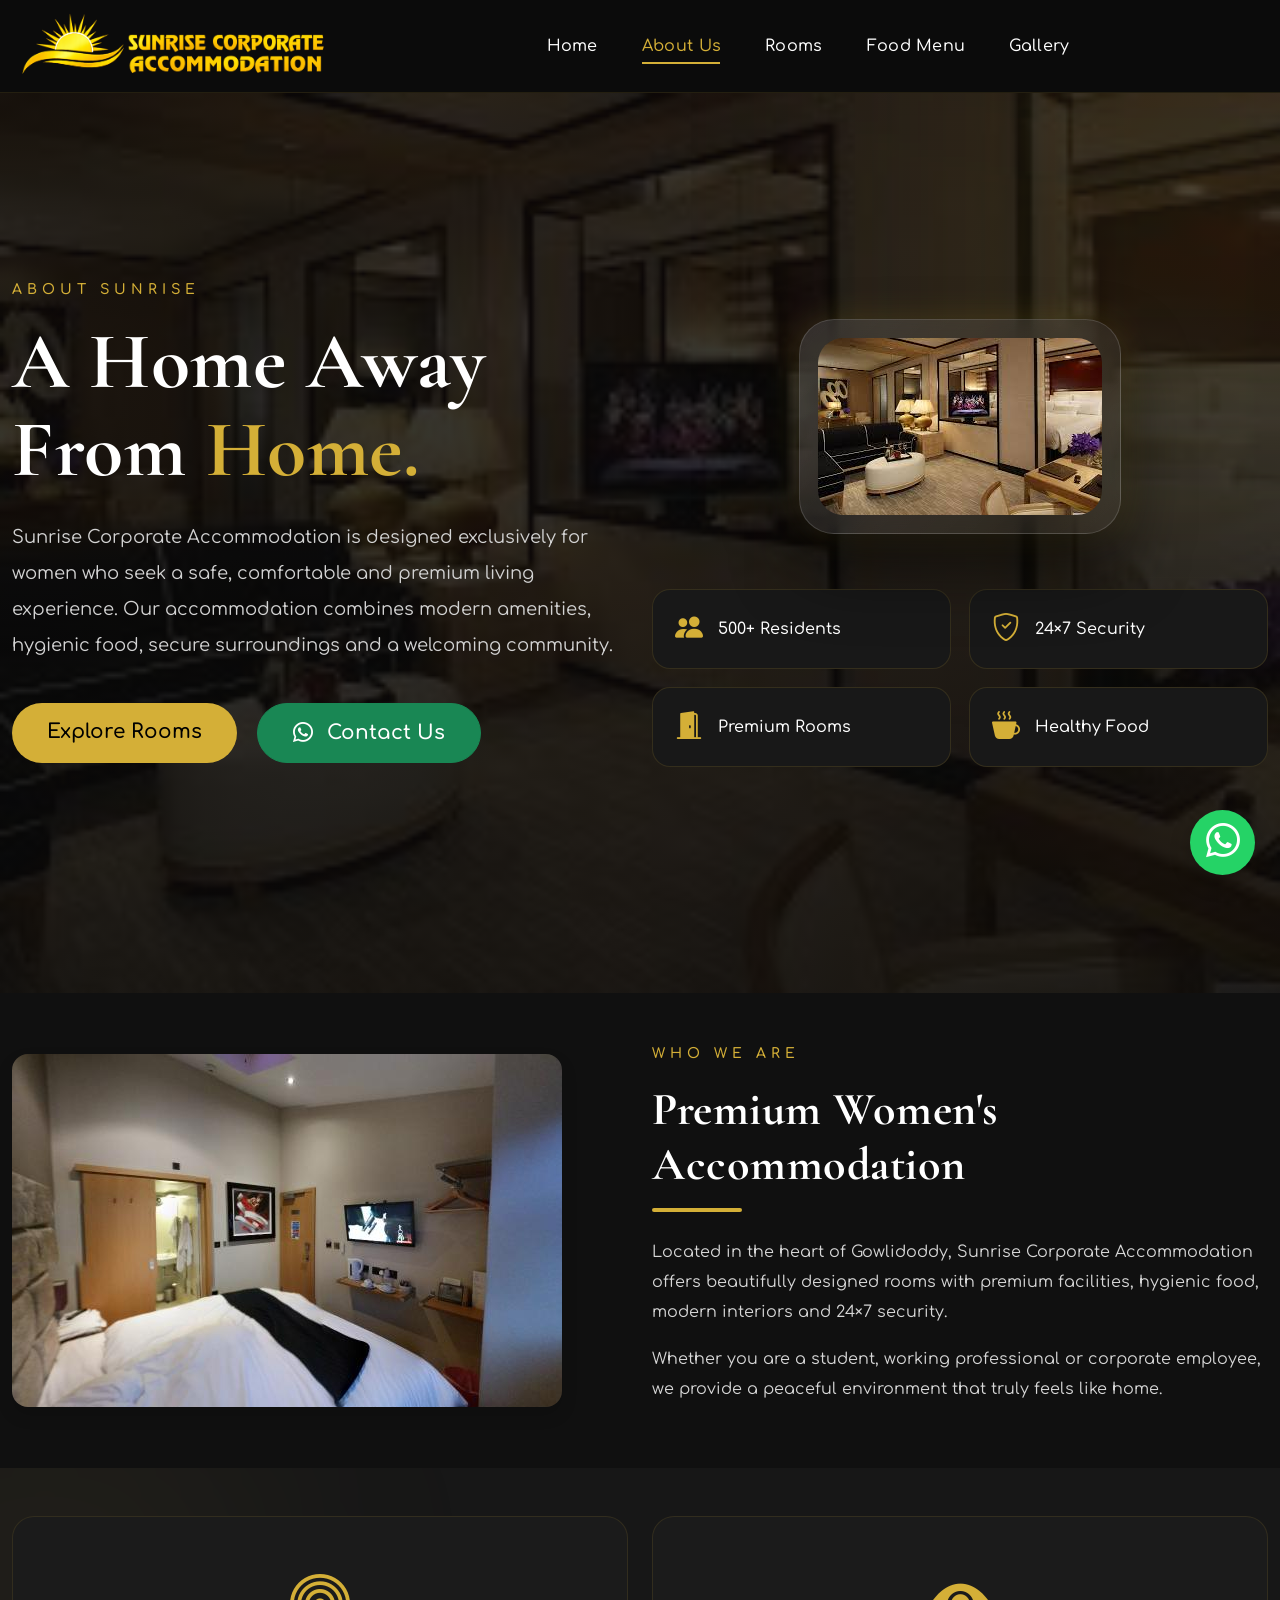
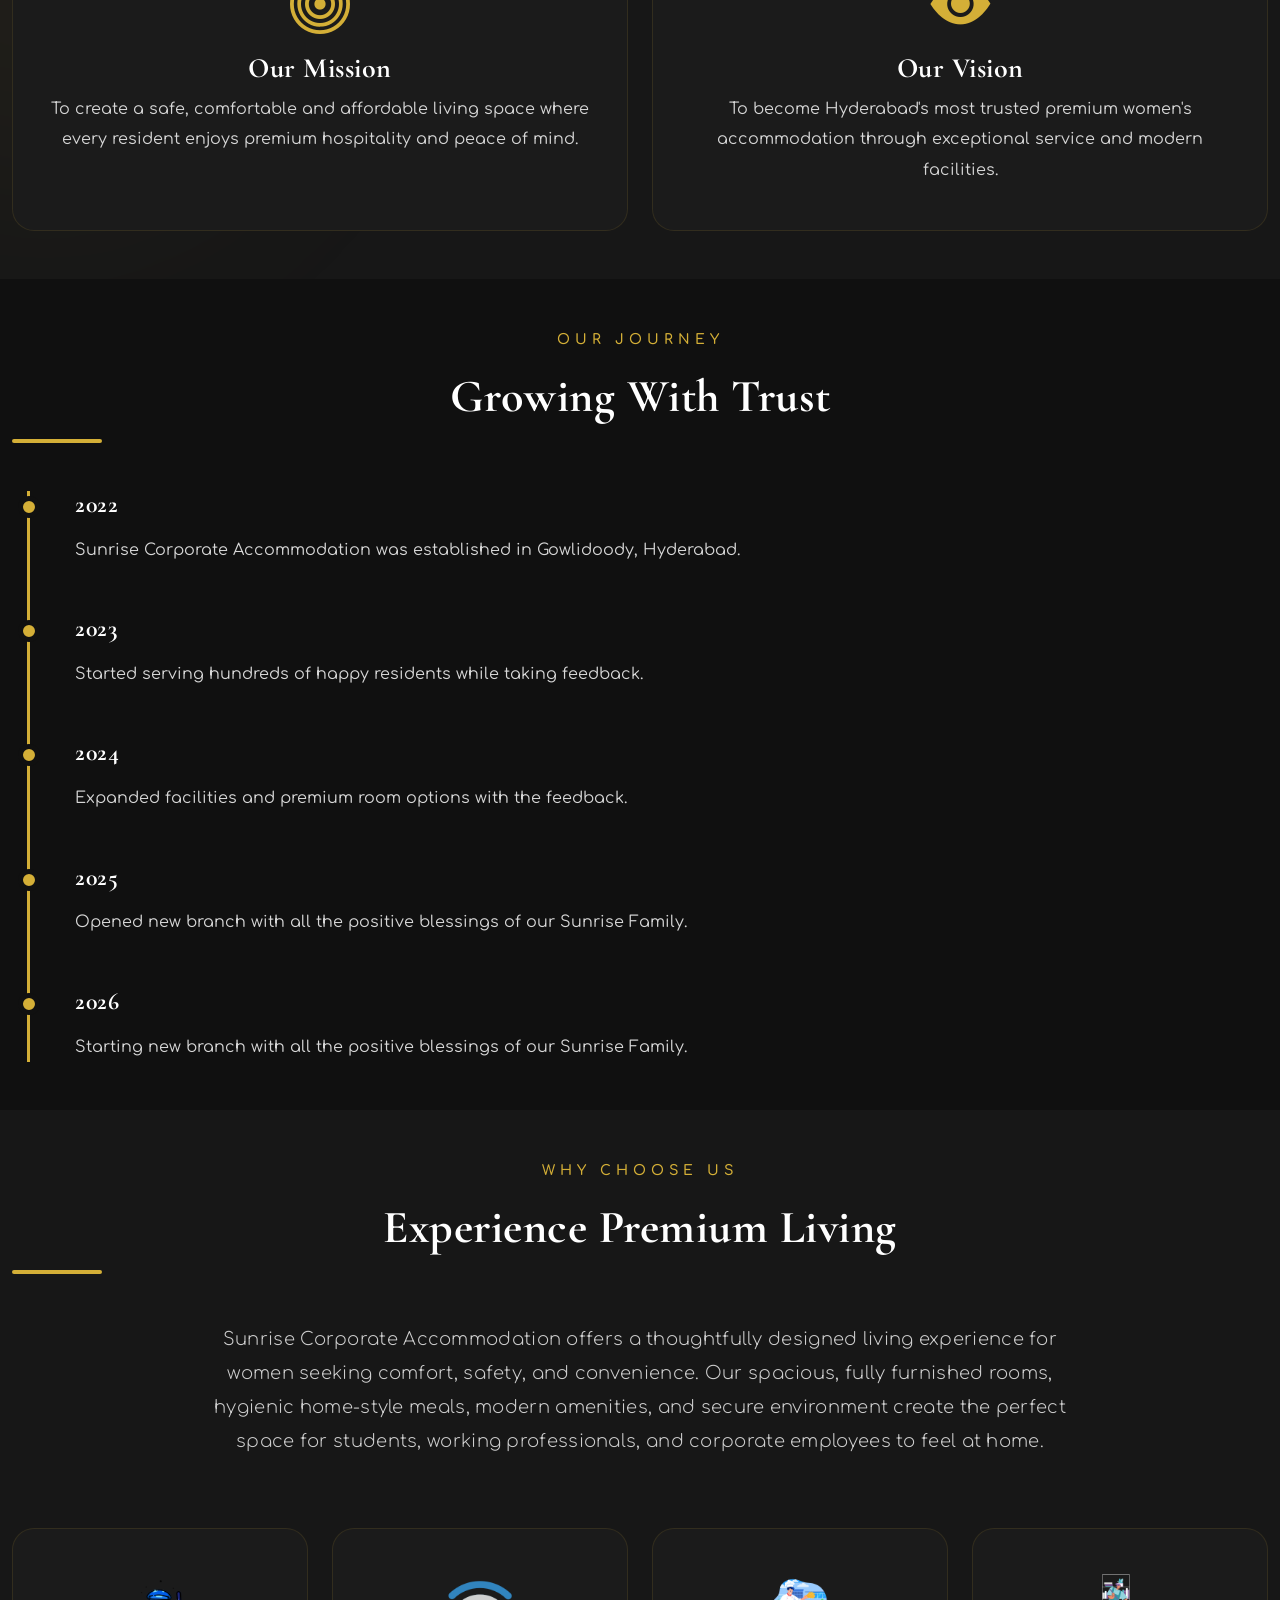
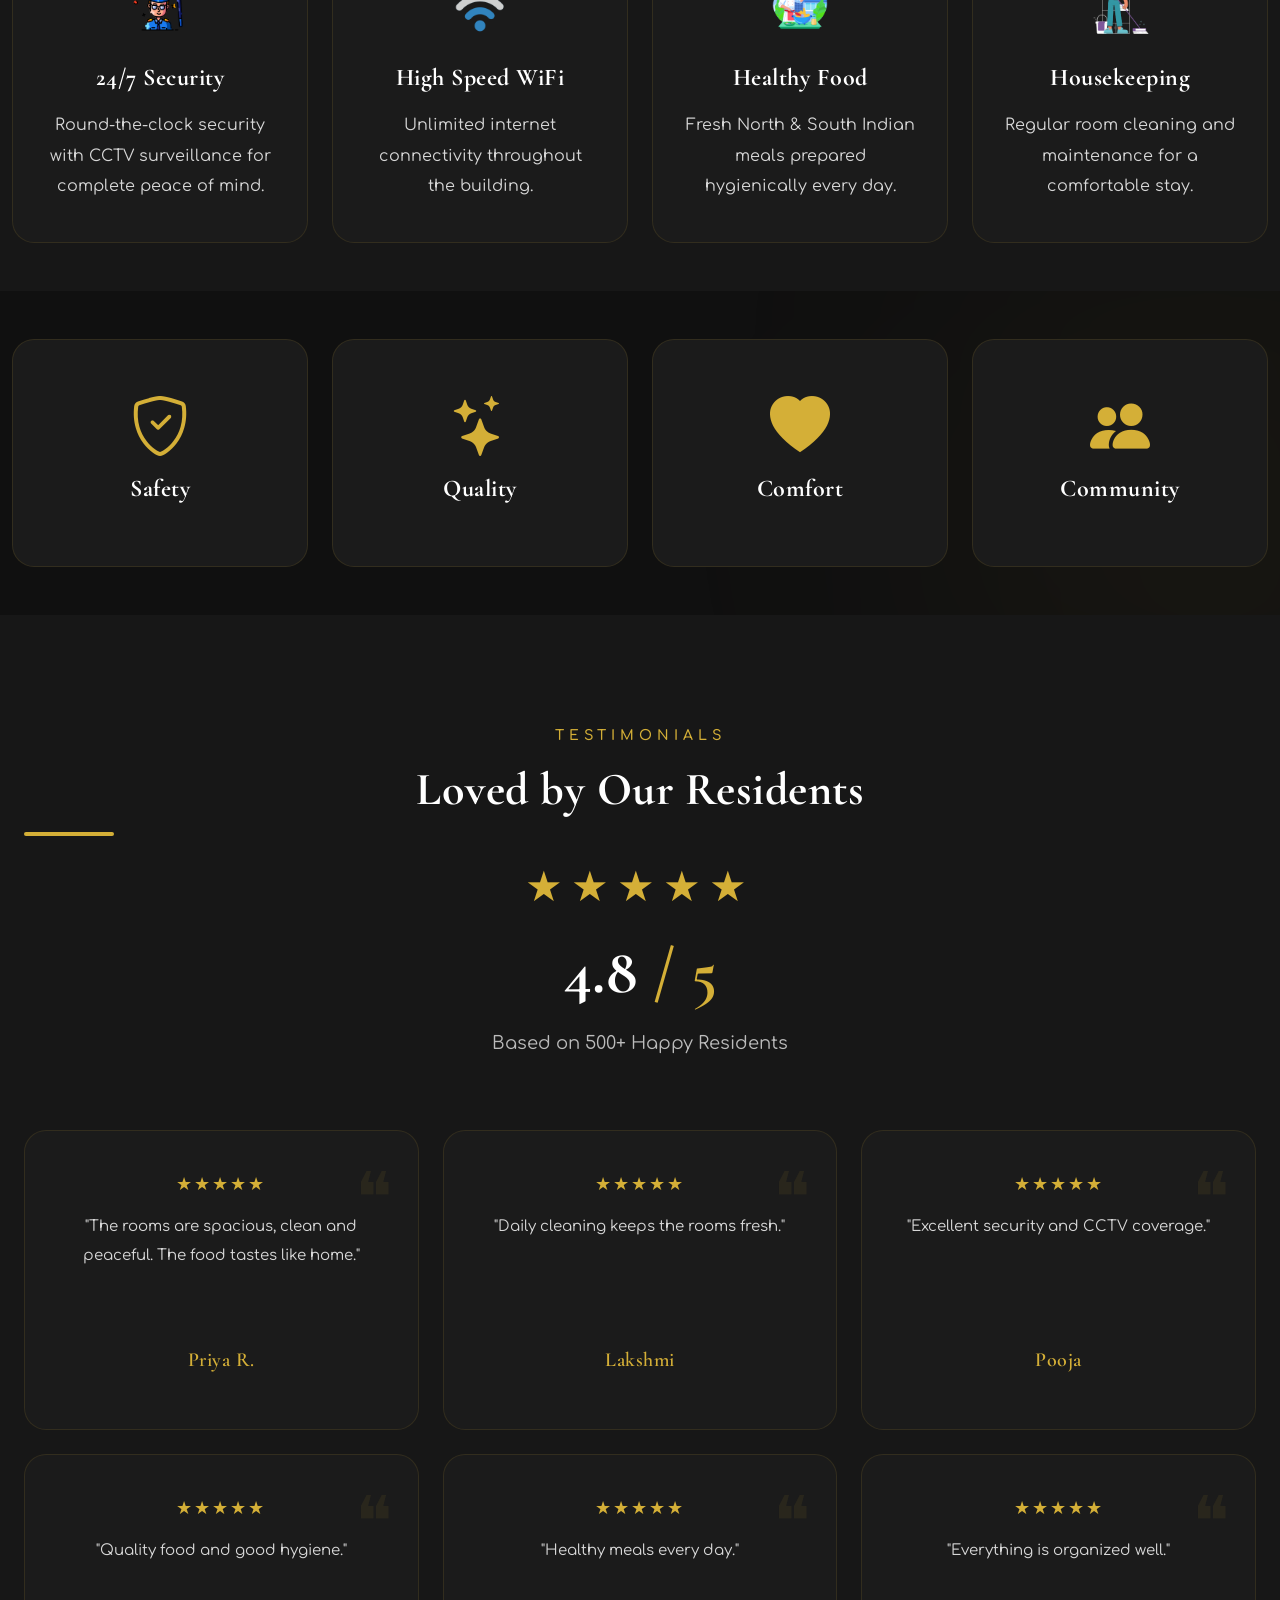
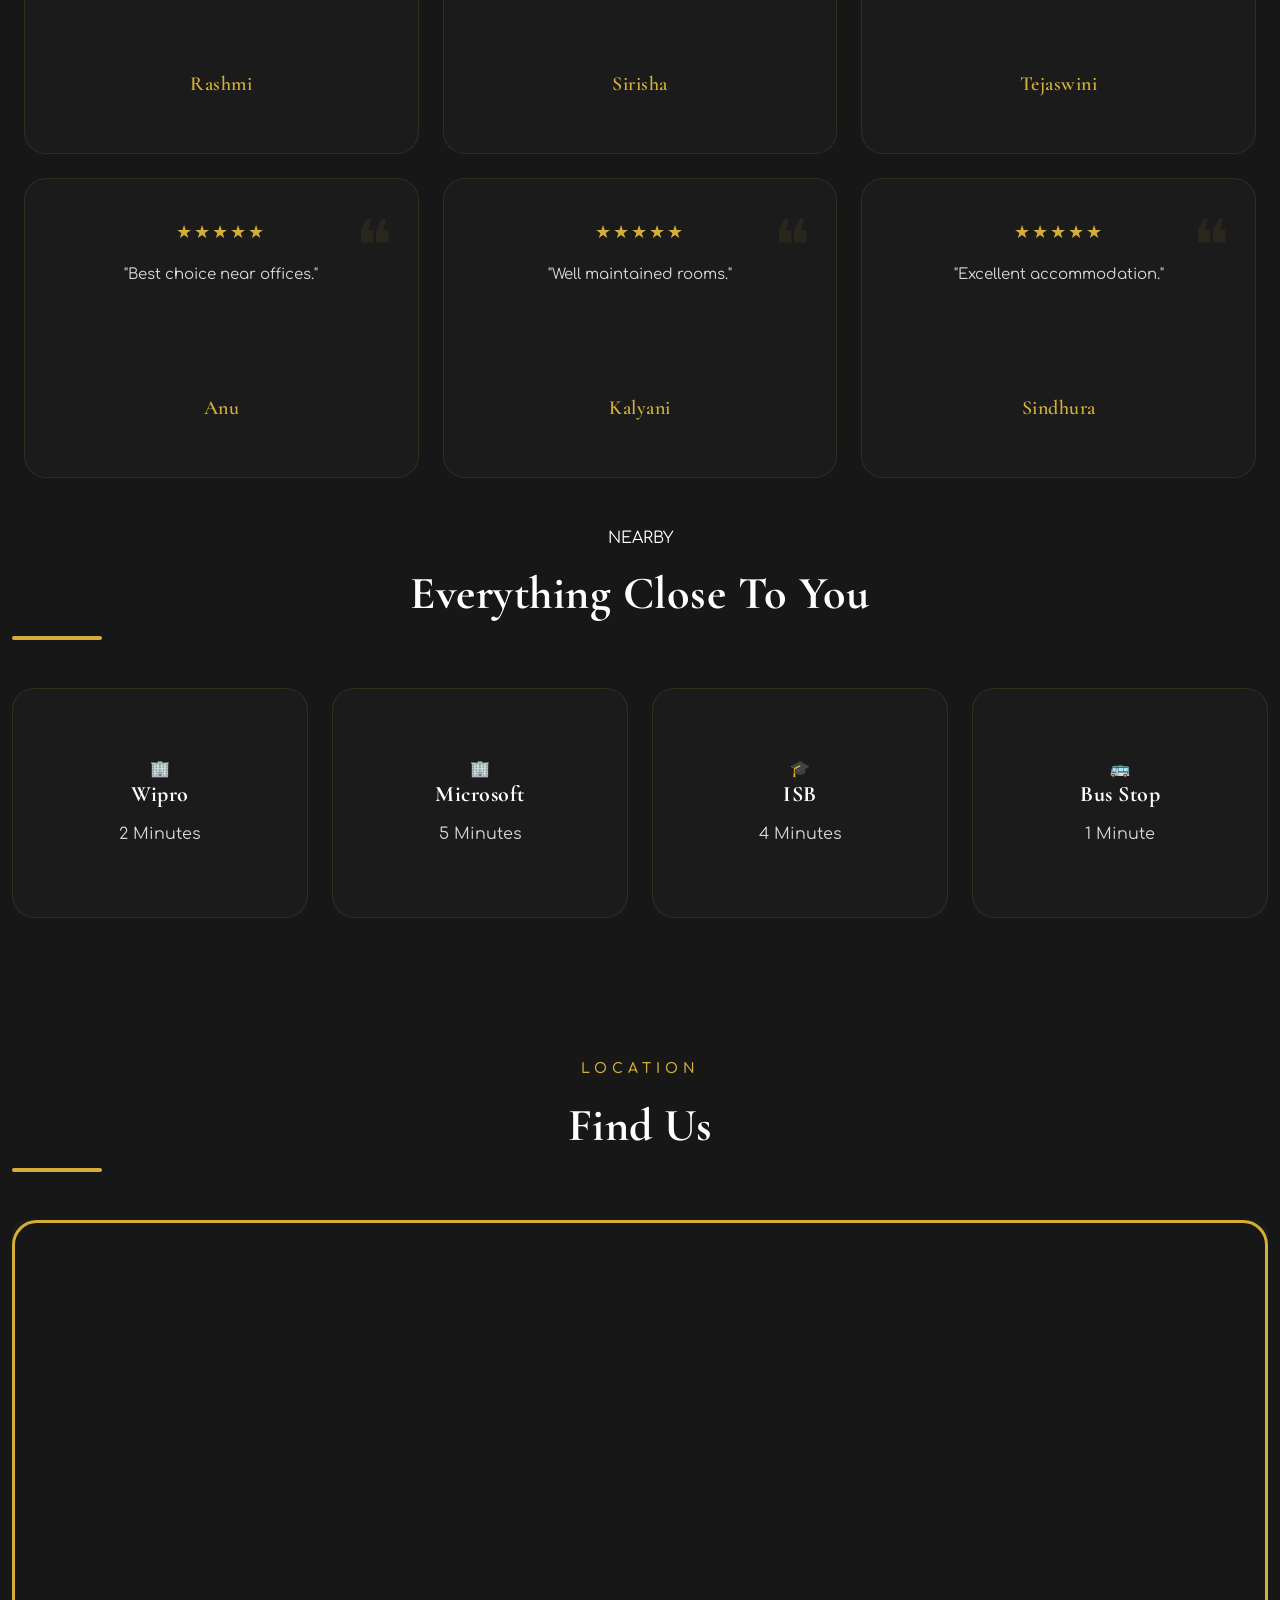
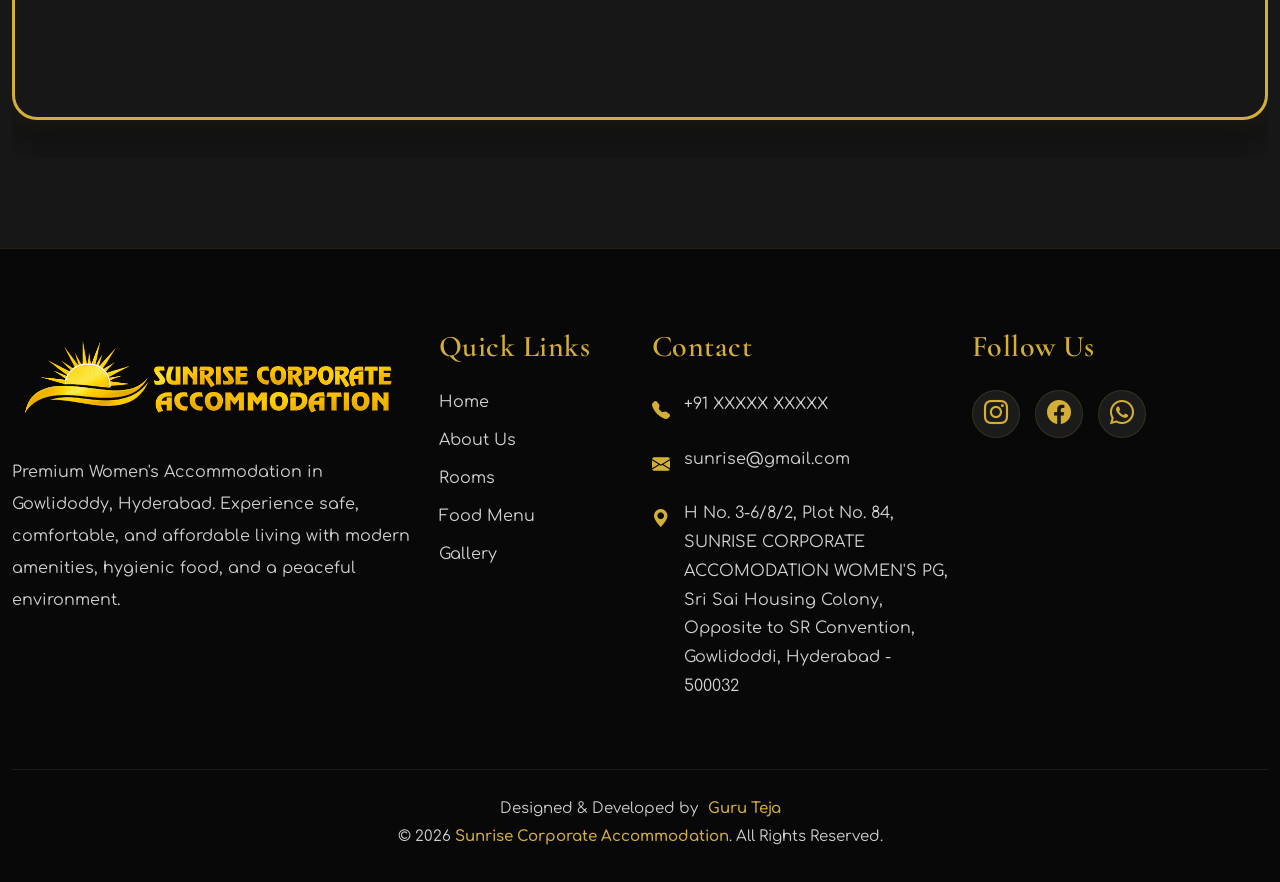
==== about.html @ 081473e5 "Update index.html" ====
<!DOCTYPE html>
<html lang="en">

<head>

    <meta charset="UTF-8">

    <meta name="description" content="Sunrise Corporate Accommodation">
    
    <meta name="author" content="Guru Teja">

    <meta name="viewport" content="width=device-width, initial-scale=1.0">

    <title>Sunrise Corporate Accommodation</title>

    <link rel="icon"
          href="logo/favicon.ico">

    <!-- Bootstrap CSS -->
    <link rel="stylesheet" href="Bootstrap/css/bootstrap.min.css">

    <!-- Bootstrap Icons -->
    <link rel="stylesheet"
          href="https://cdn.jsdelivr.net/npm/bootstrap-icons@1.11.3/font/bootstrap-icons.min.css">

    <!-- Common CSS -->
    <link rel="stylesheet" href="css/style.css">

    <!-- About Page CSS -->
    <link rel="stylesheet" href="css/about.css">

    <!-- Google Fonts (if using) -->
    <link rel="preconnect" href="https://fonts.googleapis.com">

    <link rel="preconnect" href="https://fonts.gstatic.com" crossorigin>

    <link href="https://fonts.googleapis.com/css2?family=Comfortaa:wght@300..700&family=Space+Grotesk:wght@300..700&display=swap"
          rel="stylesheet">

</head>

<body>

<nav class="navbar navbar-expand-lg sticky-top">

    <div class="container">

        <a class="navbar-brand" href="index.html">

            <img src="logo/sunrise.png" class="logo-img" alt="Sunrise">

        </a>

        <button class="navbar-toggler"
                type="button"
                data-bs-toggle="collapse"
                data-bs-target="#navbarSupportedContent"
                aria-controls="navbarSupportedContent"
                aria-expanded="false"
                aria-label="Toggle navigation"
                title="Toggle navigation">

            <span class="navbar-toggler-icon" aria-hidden="true"></span>
            <span class="visually-hidden">Toggle navigation</span>

        </button>

        <div class="collapse navbar-collapse"
             id="navbarSupportedContent">

            <ul class="navbar-nav mx-auto">

                <li class="nav-item">
                    <a class="nav-link" href="index.html">Home</a>
                </li>

                <li class="nav-item">
                    <a class="nav-link active" href="about.html">About Us</a>
                </li>

                <li class="nav-item">
                    <a class="nav-link" href="rooms.html">Rooms</a>
                </li>

                <li class="nav-item">
                    <a class="nav-link" href="foodmenu.html">Food Menu</a>
                </li>

                <li class="nav-item">
                    <a class="nav-link" href="gallery.html">Gallery</a>
                </li>

                <!-- <li class="nav-item">
                    <a class="nav-link" href="#">FAQs</a>
                </li> -->

            </ul>

        </div>

    </div>

</nav>

<!-- ===========================================
            ABOUT HERO
=========================================== -->

<section class="about-hero">

    <div class="container">

        <div class="row align-items-center">

            <div class="col-lg-6">

                <p class="section-subtitle">
                    ABOUT SUNRISE
                </p>

                <h1 class="about-title">
                    A Home Away From
                    <span>Home.</span>
                </h1>

                <p class="about-description">

                    Sunrise Corporate Accommodation is designed
                    exclusively for women who seek a safe,
                    comfortable and premium living experience.

                    Our accommodation combines modern amenities,
                    hygienic food, secure surroundings and a
                    welcoming community.

                </p>

                <div class="hero-buttons">

<a href="rooms.html"
class="btn btn-warning btn-lg">

Explore Rooms

</a>

<a href="https://wa.me/918099479999"
   class="btn btn-success btn-lg"
   target="_blank"
   rel="noopener noreferrer"
   aria-label="Contact us on WhatsApp">

    <i class="bi bi-whatsapp me-2" aria-hidden="true"></i>
    Contact Us

</a>

</div>

            </div>

            <div class="col-lg-6 text-center">

    <div class="glass-image-box">

        <img src="img/images (1).jpeg"
        class="img-fluid about-image"
        alt="">

    </div>

    <div class="hero-badges mt-5">

        <div class="badge-box">
            <i class="bi bi-people-fill"></i>
            <span>500+ Residents</span>
        </div>

        <div class="badge-box">
            <i class="bi bi-shield-check"></i>
            <span>24×7 Security</span>
        </div>

        <div class="badge-box">
            <i class="bi bi-door-open-fill"></i>
            <span>Premium Rooms</span>
        </div>

        <div class="badge-box">
            <i class="bi bi-cup-hot-fill"></i>
            <span>Healthy Food</span>
        </div>

    </div>

</div>

        </div>

    </div>

</section>

<!-- ===========================================
            WHO WE ARE
=========================================== -->

<section class="about-story py-5">

<div class="container">

<div class="row align-items-center">

<div class="col-lg-6">

<img src="img/homestay-hotel.jpg"
class="img-fluid rounded-4 shadow"
alt="">

</div>

<div class="col-lg-6">

<p class="section-subtitle">

WHO WE ARE

</p>

<h2 class="section-title">

Premium Women's Accommodation

</h2>

<p>

Located in the heart of Gowlidoddy,
Sunrise Corporate Accommodation offers
beautifully designed rooms with premium
facilities, hygienic food, modern
interiors and 24×7 security.

</p>

<p>

Whether you are a student,
working professional or corporate employee,
we provide a peaceful environment
that truly feels like home.

</p>

</div>

</div>

</div>

</section>

<section class="mission-section py-5">

<div class="container">

<div class="row g-4">

<div class="col-lg-6">

<div class="mission-card">

<i class="bi bi-bullseye"></i>

<h3>Our Mission</h3>

<p>

To create a safe, comfortable and affordable
living space where every resident enjoys
premium hospitality and peace of mind.

</p>

</div>

</div>

<div class="col-lg-6">

<div class="mission-card">

<i class="bi bi-eye-fill"></i>

<h3>Our Vision</h3>

<p>

To become Hyderabad's most trusted
premium women's accommodation
through exceptional service and
modern facilities.

</p>

</div>

</div>

</div>

</div>

</section>

<section class="journey-section py-5">

<div class="container">

<div class="text-center mb-5">

<p class="section-subtitle">

OUR JOURNEY

</p>

<h2 class="section-title">

Growing With Trust

</h2>

</div>

<div class="timeline">

<div class="timeline-item">

<h4>2022</h4>

<p>

Sunrise Corporate Accommodation
was established in Gowlidoody, Hyderabad.

</p>

</div>

<div class="timeline-item">

<h4>2023</h4>

<p>

Started serving hundreds of happy residents while taking feedback.

</p>

</div>

<div class="timeline-item">

<h4>2024</h4>

<p>

Expanded facilities and premium
room options with the feedback.

</p>

</div>

<div class="timeline-item">

<h4>2025</h4>

<p>

Opened new branch with all the positive blessings of our Sunrise Family.

</p>

</div>

<div class="timeline-item">

<h4>2026</h4>

<p>

Starting new branch with all the positive blessings of our Sunrise Family.

</p>

</div>

</div>

</div>

</section>

<!-- =========================================
        WHY CHOOSE SUNRISE
========================================= -->

<section class="why-sunrise py-5">

<div class="container">

<div class="text-center mb-5">

<p class="section-subtitle">
WHY CHOOSE US
</p>

<h2 class="section-title">
Experience Premium Living
</h2>

</div>

<div class="premium-intro">

    <p>
        Sunrise Corporate Accommodation offers a thoughtfully designed living
        experience for women seeking comfort, safety, and convenience. Our
        spacious, fully furnished rooms, hygienic home-style meals, modern
        amenities, and secure environment create the perfect space for students,
        working professionals, and corporate employees to feel at home.
    </p>

</div>

<div class="row g-4">

<div class="col-lg-3 col-md-6">

<div class="choose-card">

<img src="img/assets/securityguard.png" width="60" alt="Security Guard">

<h4>24/7 Security</h4>

<p>
Round-the-clock security with CCTV surveillance for complete peace of mind.
</p>

</div>

</div>

<div class="col-lg-3 col-md-6">

<div class="choose-card">

<img src="img/assets/wifi.png" width="60" alt="High Speed WiFi">

<h4>High Speed WiFi</h4>

<p>
Unlimited internet connectivity throughout the building.
</p>

</div>

</div>

<div class="col-lg-3 col-md-6">

<div class="choose-card">

<img src="img/assets/food.png" width="60" alt="Healthy Food">

<h4>Healthy Food</h4>

<p>
Fresh North & South Indian meals prepared hygienically every day.
</p>

</div>

</div>

<div class="col-lg-3 col-md-6">

<div class="choose-card">

<img src="img/assets/housekeeping.png" width="60" alt="Housekeeping">

<h4>Housekeeping</h4>

<p>
Regular room cleaning and maintenance for a comfortable stay.
</p>

</div>

</div>

</div>

</div>

</section>

<section class="values-section py-5">

<div class="container">

<div class="row g-4">

<div class="col-lg-3">

<div class="value-card">

<i class="bi bi-shield-check"></i>

<h4>Safety</h4>

</div>

</div>

<div class="col-lg-3">

<div class="value-card">

<i class="bi bi-stars"></i>

<h4>Quality</h4>

</div>

</div>

<div class="col-lg-3">

<div class="value-card">

<i class="bi bi-heart-fill"></i>

<h4>Comfort</h4>

</div>

</div>

<div class="col-lg-3">

<div class="value-card">

<i class="bi bi-people-fill"></i>

<h4>Community</h4>

</div>

</div>

</div>

</div>

</section>

<section class="reviews-section py-5">

<div class="container">

<div class="text-center mb-5">

<p class="section-subtitle">

<!-- =======================
        TESTIMONIALS
======================== -->

<section class="reviews-section py-5">

<div class="container">

<div class="text-center mb-5">

<p class="section-subtitle">
TESTIMONIALS
</p>

<h2 class="section-title">
Loved by Our Residents
</h2>

<div class="overall-rating">

<div class="rating-stars">

★★★★★

</div>

<h3>

4.8 <span>/ 5</span>

</h3>

<p>

Based on 500+ Happy Residents

</p>

</div>

</div>

<div class="row g-4">

<!-- Card 1 -->
<div class="col-lg-4 col-md-6">
<div class="review-card">

<div class="review-content">
    <div class="review-slider" id="review0"></div>
</div>

</div>
</div>

<!-- Card 2 -->
<div class="col-lg-4 col-md-6">
<div class="review-card">

<div class="review-content">
    <div class="review-slider" id="review1"></div>
</div>

</div>
</div>

<!-- Card 3 -->
<div class="col-lg-4 col-md-6">
<div class="review-card">

<div class="review-content">
    <div class="review-slider" id="review2"></div>
</div>

</div>
</div>

<!-- Card 4 -->
<div class="col-lg-4 col-md-6">
<div class="review-card">

<div class="review-content">
    <div class="review-slider" id="review3"></div>
</div>

</div>
</div>

<!-- Card 5 -->
<div class="col-lg-4 col-md-6">
<div class="review-card">

<div class="review-content">
    <div class="review-slider" id="review4"></div>
</div>

</div>
</div>

<!-- Card 6 -->
<div class="col-lg-4 col-md-6">
<div class="review-card">

<div class="review-content">
    <div class="review-slider" id="review5"></div>
</div>

</div>
</div>

<!-- Card 7 -->
<div class="col-lg-4 col-md-6">
<div class="review-card">

<div class="review-content">
    <div class="review-slider" id="review6"></div>
</div>

</div>
</div>

<!-- Card 8 -->
<div class="col-lg-4 col-md-6">
<div class="review-card">

<div class="review-content">
    <div class="review-slider" id="review7"></div>
</div>

</div>
</div>

<!-- Card 9 -->
<div class="col-lg-4 col-md-6">
<div class="review-card">

<div class="review-content">
    <div class="review-slider" id="review8"></div>
</div>

</div>
</div>

</div>

</section>


NEARBY

</p>

<h2 class="section-title">

Everything Close To You

</h2>

</div>

<div class="row">

<div class="col-lg-3">

<div class="near-card">

🏢

<h5>Wipro</h5>

<p>2 Minutes</p>

</div>

</div>

<div class="col-lg-3">

<div class="near-card">

🏢

<h5>Microsoft</h5>

<p>5 Minutes</p>

</div>

</div>

<div class="col-lg-3">

<div class="near-card">

🎓

<h5>ISB</h5>

<p>4 Minutes</p>

</div>

</div>

<div class="col-lg-3">

<div class="near-card">

🚌

<h5>Bus Stop</h5>

<p>1 Minute</p>

</div>

</div>

</div>

</div>

</section>

<section class="map-section">

<div class="container">

<div class="text-center mb-5">

<p class="section-subtitle">

LOCATION

</p>

<h2 class="section-title">

Find Us

</h2>

</div>

<div class="ratio ratio-21x9">

<div class="map-container">

    <iframe
        src="https://www.google.com/maps?q=Gowlidoddy,+Hyderabad&output=embed"
        class="map-frame"
        allowfullscreen
        title="Location of Sunrise Corporate Accommodation on Google Maps">
    </iframe>

</div>

</div>

</div>

</section>




<!-- ==========================
        PREMIUM FOOTER
=========================== -->

<footer class="premium-footer">

    <div class="container">

        <div class="row gy-5">

            <!-- Logo & Description -->

            <div class="col-lg-4">

                <img src="logo/sunrise.png" alt="Sunrise Corporate Accommodation" class="footer-logo">

                <p class="footer-text mt-4">
                    Premium Women's Accommodation in Gowlidoddy, Hyderabad.
                    Experience safe, comfortable, and affordable living with
                    modern amenities, hygienic food, and a peaceful environment.
                </p>

            </div>

            <!-- Quick Links -->

            <div class="col-lg-2">

                <h5 class="footer-title">
                    Quick Links
                </h5>

                <ul class="footer-links">

                    <li>
                        <a href="index.html">Home</a>
                    </li>

                    <li>
                        <a href="about.html">About Us</a>
                    </li>

                    <li>
                        <a href="rooms.html">Rooms</a>
                    </li>

                    <li>
                        <a href="foodmenu.html">Food Menu</a>
                    </li>

                    <li>
                        <a href="gallery.html">Gallery</a>
                    </li>

                </ul>

            </div>

            <!-- Contact -->

            <div class="col-lg-3">

                <h5 class="footer-title">
                    Contact
                </h5>

                <ul class="footer-contact">

                    <li>
                        <i class="bi bi-telephone-fill"></i>
                        <span>+91 XXXXX XXXXX</span>
                    </li>

                    <li>
                        <i class="bi bi-envelope-fill"></i>
                        <span>sunrise@gmail.com</span>
                    </li>

                    <li>
                        <i class="bi bi-geo-alt-fill"></i>
                        <span>H No. 3-6/8/2, Plot No. 84, SUNRISE CORPORATE ACCOMODATION WOMEN'S PG, 
                            Sri Sai Housing Colony, Opposite to SR Convention, Gowlidoddi,  Hyderabad - 500032</span>
                    </li>

                </ul>

            </div>

            <!-- Social -->

            <div class="col-lg-3">

                <h5 class="footer-title">
                    Follow Us
                </h5>

                <div class="footer-social">

                    <a href="#" aria-label="Instagram">
                        <i class="bi bi-instagram fs-4"></i>
                    </a>

                    <a href="#" aria-label="Facebook">
                        <i class="bi bi-facebook fs-4"></i>
                    </a>

                    <a href="https://wa.me/918099479999"
                        class="btn btn-success"
                        target="_blank"
                        rel="noopener noreferrer"
                        aria-label="Contact us on WhatsApp">

                    <i class="bi bi-whatsapp fs-4"></i>

                    </a>

                </div>

            </div>

        </div>

        <!-- Footer Bottom -->

        <div class="footer-bottom">
            
            <p class="developer-credit">
                Designed &amp; Developed by
                <a href="https://www.instagram.com/teja.p115?igsh=MTR6d256cWFoZXVndw=="
                target="_blank"
                rel="noopener noreferrer"
                class="developer-link">

                    Guru Teja

                </a>
            </p>

            <p>
                © 2026 <span>Sunrise Corporate Accommodation</span>. All Rights Reserved.
            </p>

        </div>

    </div>

</footer>

<!-- Footer -->

    <!-- Bootstrap JS -->
    <script src="Bootstrap/js/bootstrap.bundle.min.js"></script>

    <!-- About Page JS -->
    <script src="js/app.js"></script>

    <!-- Floating WhatsApp Button -->
    <a href="https://wa.me/918099479999"
        class="whatsapp-float"
        target="_blank"
        rel="noopener noreferrer"
        aria-label="Contact us on WhatsApp">

    <i class="bi bi-whatsapp"></i>

    </a>

</body>
</html>
---- css/style.css ----
/*=========================================================
        SUNRISE CORPORATE ACCOMMODATION
                GLOBAL STYLES
=========================================================*/

/*==========================
        GOOGLE FONTS
===========================*/

@import url('https://fonts.googleapis.com/css2?family=Comfortaa:wght@300;400;500;600;700&family=Cormorant+Garamond:wght@400;500;600;700&display=swap');


/*==========================
        ROOT VARIABLES
===========================*/

:root{

    --primary:#D4AF37;
    --primary-light:#f1d87a;
    --primary-dark:#b89018;

    --black:#0d0d0d;
    --dark:#171717;
    --card:#1d1d1d;

    --white:#ffffff;
    --text:#d6d6d6;

    --border:rgba(212,175,55,.15);

    --shadow:0 20px 45px rgba(0,0,0,.35);

    --transition:.35s ease;

}


/*==========================
            RESET
===========================*/

*{
    margin:0;
    padding:0;
    box-sizing:border-box;
}

html{

    scroll-behavior:smooth;

}

body{

    background:var(--black);

    color:var(--white);

    font-family:'Comfortaa',sans-serif;

    overflow-x:hidden;

}

img{

    max-width:100%;

    display:block;

}

a{

    text-decoration:none;

}

ul{

    list-style:none;

}

button{

    border:none;

    outline:none;

}

.container{

    max-width:1320px;

}


/*==========================
        TYPOGRAPHY
===========================*/

h1,
h2,
h3,
h4,
h5,
h6{

    font-family:'Cormorant Garamond',serif;

    font-weight:700;

    color:white;

    letter-spacing:.5px;

}

p{

    color:var(--text);

    line-height:1.9;

    font-size:16px;

}

.section-subtitle{

    color:var(--primary);

    letter-spacing:6px;

    text-transform:uppercase;

    font-size:14px;

    font-weight:600;

    margin-bottom:15px;

}

.section-title{

    font-size:48px;

    margin-bottom:20px;

}

.section-description{

    max-width:700px;

    margin:auto;

    color:#cfcfcf;

}


/*==========================
        SECTION SPACING
===========================*/

section{

    position:relative;

    padding:90px 0;

}


/*==========================
        BUTTONS
===========================*/

.btn-gold{

    background:var(--primary);

    color:#111;

    padding:15px 35px;

    border-radius:50px;

    font-weight:600;

    transition:var(--transition);

    display:inline-flex;

    align-items:center;

    justify-content:center;

    gap:10px;

}

.btn-gold:hover{

    background:var(--primary-light);

    transform:translateY(-5px);

    box-shadow:

        0 15px 35px rgba(212,175,55,.25);

}

.btn-outline{

    border:1px solid white;

    color:white;

    padding:15px 35px;

    border-radius:50px;

    transition:var(--transition);

}

.btn-outline:hover{

    background:white;

    color:black;

}

/*=========================================================
                HERO OUTLINE BUTTON
=========================================================*/

.hero-btn-outline{

    display:inline-flex;

    justify-content:center;

    align-items:center;

    width:300px;

    height:60px;

    border:2px solid #D4AF37;

    border-radius:50px;

    color:#D4AF37;

    background:transparent;

    text-decoration:none;

    font-size:20px;

    font-weight:600;

    transition:.35s ease;

}

.hero-btn-outline:hover{

    background:#D4AF37;

    color:#111;

    transform:translateY(-3px);

    box-shadow:0 15px 30px rgba(212,175,55,.25);

}


/*==========================
        GLASS EFFECT
===========================*/

.glass-card{

    position:relative;

    background:

    linear-gradient(

        135deg,

        rgba(255,255,255,.08),

        rgba(255,255,255,.02)

    );

    border:1px solid rgba(255,255,255,.10);

    -webkit-backdrop-filter:blur(18px);

    backdrop-filter:blur(18px);

    border-radius:28px;

    overflow:hidden;

}

.glass-card::before{

    content:"";

    position:absolute;

    inset:0;

    background:

    linear-gradient(

        120deg,

        transparent,

        rgba(255,255,255,.15),

        transparent

    );

    transform:translateX(-120%);

    animation:glassShine 7s linear infinite;

}


/*==========================
        COMMON CARDS
===========================*/

.premium-card{

    background:var(--card);

    border:1px solid var(--border);

    border-radius:22px;

    transition:var(--transition);

    overflow:hidden;

}

.premium-card:hover{

    transform:translateY(-10px);

    border-color:var(--primary);

    box-shadow:

        0 25px 45px rgba(212,175,55,.15);

}


/*==========================
        COMMON ICON
===========================*/

.icon-circle{

    width:75px;

    height:75px;

    background:#222;

    border-radius:50%;

    display:flex;

    align-items:center;

    justify-content:center;

    margin:auto;

    transition:.4s;

}

.icon-circle i{

    color:var(--primary);

    font-size:30px;

}

.premium-card:hover .icon-circle{

    transform:rotate(10deg) scale(1.08);

}


/*==========================
        GOLD LINE
===========================*/

.gold-line{

    width:90px;

    height:4px;

    background:var(--primary);

    margin-top:18px;

    border-radius:30px;

}


/*==========================
        SHADOW
===========================*/

.shadow-premium{

    box-shadow:var(--shadow);

}


/*==========================
        TEXT COLORS
===========================*/

.text-gold{

    color:var(--primary);

}

.text-light{

    color:var(--text);

}


/*==========================
        BACKGROUNDS
===========================*/

.bg-dark{

    background:#101010;

}

.bg-card{

    background:#171717;

}


/*==========================
        ANIMATIONS
===========================*/

@keyframes floatImage{

    0%,100%{

        transform:translateY(0);

    }

    50%{

        transform:translateY(-18px);

    }

}

@keyframes glassShine{

    100%{

        transform:translateX(120%);

    }

}

@keyframes fadeUp{

    from{

        opacity:0;

        transform:translateY(40px);

    }

    to{

        opacity:1;

        transform:translateY(0);

    }

}

.fade-up{

    animation:fadeUp .8s ease forwards;

}


/*==========================
        SCROLLBAR
===========================*/

::-webkit-scrollbar{

    width:10px;

}

::-webkit-scrollbar-track{

    background:#111;

}

::-webkit-scrollbar-thumb{

    background:var(--primary);

    border-radius:30px;

}

::-webkit-scrollbar-thumb:hover{

    background:var(--primary-light);

}

/*=========================================================
                    PREMIUM NAVBAR
=========================================================*/

.navbar{

    background:rgba(12,12,12,.90);

    -webkit-backdrop-filter:blur(18px);

    backdrop-filter:blur(18px);

    padding:4px 0;

    transition:all .35s ease;

    z-index:1050;

    border-bottom:1px solid rgba(212,175,55,.12);

}

.navbar{

    min-height:75px;

}

.navbar.scrolled{

    background:#0d0d0d;

    padding:2px 0;

    box-shadow:0 10px 30px rgba(0,0,0,.45);

}

.navbar .container{

    display:flex;

    align-items:center;

}

/*=========================================================
                    LOGO
=========================================================*/

.navbar-brand{

    display:flex;

    align-items:center;

    padding:0;

}

.navbar-brand img{

    width:320px;

    height:auto;

    display:block;

    transition:all .35s ease;

    filter:brightness(1.05) contrast(1.05);

}

.navbar-brand:hover img{

    transform:scale(1.03);

}

/*=========================================================
                    NAV LINKS
=========================================================*/

.navbar-nav{

    align-items:center;

    gap:12px;

}

.nav-link{

    position:relative;

    color:#ffffff !important;

    font-size:16px;

    font-weight:500;

    letter-spacing:.3px;

    padding:8px 16px !important;

    transition:all .3s ease;

}

.nav-link:hover{

    color:var(--primary) !important;

}

.nav-link.active{

    color:var(--primary) !important;

}

/* Underline Animation (Changed from ::after to ::before) */

.nav-link::before{

    content:"";

    position:absolute;

    left:50%;

    bottom:2px;

    width:0;

    height:2px;

    background:var(--primary);

    transform:translateX(-50%);

    transition:width .35s ease;

}

.nav-link:hover::before,

.nav-link.active::before{

    width:70%;

}

/*=========================================================
                    DROPDOWN
=========================================================*/

/* Keep the text and arrow on the same line */
.navbar .dropdown-toggle{

    display:flex;

    align-items:center;

    justify-content:center;

    gap:8px;

}

/* Custom Arrow */
.navbar .dropdown-toggle::after{

    margin-left:8px;

    vertical-align:.15em;

    border-top:.35em solid var(--primary);

    border-right:.35em solid transparent;

    border-left:.35em solid transparent;

    border-bottom:0;

    transition: transform .3s ease;

}

/* Rotate arrow when dropdown is open */
.navbar .dropdown-toggle[aria-expanded="true"]::after{

    transform: rotate(180deg);

}

/* Dropdown Menu */
.dropdown-menu{

    background:#181818;

    border:1px solid rgba(212,175,55,.15);

    border-radius:16px;

    overflow:hidden;

    padding:10px 0;

    box-shadow:0 15px 35px rgba(0,0,0,.35);

}

/* Dropdown Items */
.dropdown-item{

    color:#ffffff;

    padding:12px 20px;

    transition:.3s;

}

.dropdown-item:hover{

    background:rgba(212,175,55,.10);

    color:var(--primary);

    padding-left:28px;

}

/*=========================================================
                    NAV BUTTON
=========================================================*/

.nav-book-btn{

    background:var(--primary);

    color:#111;

    padding:12px 28px;

    border-radius:50px;

    font-weight:600;

    text-decoration:none;

    transition:all .35s ease;

}

.nav-book-btn:hover{

    background:#e5bf50;

    color:#111;

    transform:translateY(-4px);

    box-shadow:0 12px 25px rgba(212,175,55,.35);

}

/*=========================================================
                    MOBILE NAVBAR
=========================================================*/

.navbar-toggler{

    border:none;

    box-shadow:none !important;

}

.navbar-toggler:focus{

    box-shadow:none;

}

.navbar-toggler i{

    color:var(--primary);

    font-size:28px;

}

@media(max-width:991px){

    .navbar{

        padding:15px 0;

    }

    .navbar-brand img{

        width:250px;

        height:auto;

        display:block;

        transition:.35s;

    }

    .navbar-collapse{

        background:#111;

        margin-top:15px;

        padding:18px;

        border-radius:16px;

        border:1px solid rgba(212,175,55,.10);

    }

    .navbar-nav{

        gap:5px;

    }

    .navbar-nav .nav-link{

        padding:12px;

    }

}

@media(max-width:576px){

    .navbar-brand img{

        width:180px;

    }

}



/*=========================================================
                    COMMON IMAGE
=========================================================*/

.image-radius{

    border-radius:25px;

    overflow:hidden;

}

.image-radius img{

    transition:.45s;

}

.image-radius:hover img{

    transform:scale(1.06);

}



/*=========================================================
                    COMMON GRID
=========================================================*/

.grid-gap{

    row-gap:30px;

}

.section-center{

    max-width:720px;

    margin:auto;

}



/*=========================================================
                    GOLD DIVIDER
=========================================================*/

.divider{

    width:100px;

    height:4px;

    background:var(--primary);

    margin:20px auto;

    border-radius:50px;

}



/*=========================================================
                    PREMIUM FOOTER
=========================================================*/

.premium-footer{

    background:#080808;

    padding:80px 0 30px;

    border-top:1px solid rgba(212,175,55,.15);

}

.footer-logo{

    width:390px;

    max-width:100%;

    margin-bottom:25px;

}

.footer-title{

    color:var(--primary);

    font-family:'Cormorant Garamond',serif;

    font-size:30px;

    font-weight:600;

    margin-bottom:25px;

}

.footer-text{

    color:#cfcfcf;

    line-height:2;

    font-size:16px;

    margin-bottom:0;

}

.footer-links{

    list-style:none;

    padding:0;

    margin:0;

}

.footer-links li{

    margin-bottom:14px;

}

.footer-links a{

    color:#d2d2d2;

    text-decoration:none;

    transition:all .35s ease;

}

.footer-links a:hover{

    color:var(--primary);

    padding-left:8px;

}

.footer-contact{

    list-style:none;

    padding:0;

    margin:0;

}

.footer-contact li{

    display:flex;

    align-items:flex-start;

    gap:12px;

    color:#d2d2d2;

    margin-bottom:18px;

    line-height:1.8;

}

.footer-contact i{

    color:var(--primary);

    font-size:18px;

    margin-top:4px;

    min-width:20px;

}

.footer-social{

    display:flex;

    gap:15px;

    margin-top:20px;

}

.footer-social a{

    width:48px;

    height:48px;

    border-radius:50%;

    display:flex;

    align-items:center;

    justify-content:center;

    background:#1b1b1b;

    border:1px solid rgba(212,175,55,.15);

    color:var(--primary);

    text-decoration:none;

    transition:all .35s ease;

}

.footer-social a:hover{

    background:var(--primary);

    color:#111;

    transform:translateY(-6px);

    box-shadow:0 10px 25px rgba(212,175,55,.35);

}

.footer-bottom{

    border-top:1px solid rgba(255,255,255,.08);

    margin-top:50px;

    padding-top:25px;

    text-align:center;

}

.footer-bottom p{

    color:#cfcfcf;

    margin:0;

    font-size:15px;

}

.footer-bottom span{

    color:var(--primary);

    font-weight:600;

}

/*=========================================
            DEVELOPER CREDIT
=========================================*/

.developer-credit{

    margin-top:12px;

    font-size:15px;

    color:#bdbdbd;

}

.developer-link{

    color:var(--primary) !important;

    text-decoration:none;

    font-weight:600;

    margin-left:6px;

    transition:all .3s ease;

}

.developer-link:link,
.developer-link:visited{

    color:var(--primary) !important;

}

.developer-link:hover{

    color:#f4d35e !important;

}

.developer-link:active{

    color:#FFD54F !important;

}

.developer-link i{

    margin-right:6px;

    color:inherit;

    font-size:16px;

}

/* ==========================
   Floating WhatsApp Button
========================== */

.whatsapp-float{
    position: fixed;
    bottom: 25px;
    right: 25px;
    width: 65px;
    height: 65px;
    background: #25D366;
    color: #fff;
    border-radius: 50%;
    display: flex;
    align-items: center;
    justify-content: center;
    font-size: 34px;
    text-decoration: none;
    box-shadow: 0 8px 20px rgba(0,0,0,.25);
    z-index: 9999;
    transition: all .3s ease;
    animation: whatsappPulse 2s infinite;
}

.whatsapp-float:hover{
    background: #20ba5a;
    color: #fff;
    transform: scale(1.1);
}

@keyframes whatsappPulse{
    0%{
        box-shadow: 0 0 0 0 rgba(37,211,102,.5);
    }
    70%{
        box-shadow: 0 0 0 18px rgba(37,211,102,0);
    }
    100%{
        box-shadow: 0 0 0 0 rgba(37,211,102,0);
    }
}

@media (max-width:768px){
    .whatsapp-float{
        width:58px;
        height:58px;
        font-size:30px;
        bottom:18px;
        right:18px;
    }
}

.whatsapp-float{

    animation: whatsappPulse 2s infinite;

}

@keyframes whatsappPulse{

0%{

box-shadow:0 0 0 0 rgba(37,211,102,.5);

}

70%{

box-shadow:0 0 0 18px rgba(37,211,102,0);

}

100%{

box-shadow:0 0 0 0 rgba(37,211,102,0);

}

}

/*=========================================================
                    RESPONSIVE
=========================================================*/

@media(max-width:991px){

    .premium-footer{

        text-align:center;

    }

    .footer-logo{

        margin:auto auto 25px;

    }

    .footer-contact li{

        justify-content:center;

    }

    .footer-social{

        justify-content:center;

    }

}

@media(max-width:767px){

    .premium-footer{

        padding:60px 0 25px;

    }

    .footer-title{

        margin-top:30px;

        font-size:26px;

    }

    .footer-logo{

        width:180px;

    }

}



/*=========================================================
                    UTILITIES
=========================================================*/

.rounded-20{

    border-radius:20px;

}

.rounded-30{

    border-radius:30px;

}

.transition{

    transition:.35s;

}

.hover-up:hover{

    transform:translateY(-10px);

}

.cursor{

    cursor:pointer;

}

.w-fit{

    width:fit-content;

}

.mx-auto{

    margin:auto;

}



/*=========================================================
                MOBILE NAVBAR
=========================================================*/

.navbar-toggler{

    border:none;

    box-shadow:none !important;

}

.navbar-toggler-icon{

    filter:invert(1);

}



/*=========================================================
                RESPONSIVE
=========================================================*/

@media(max-width:1200px){

.section-title{

font-size:42px;

}

}

@media(max-width:992px){

section{

padding:75px 0;

}

.section-title{

font-size:38px;

}

.navbar-nav{

margin-top:25px;

text-align:center;

gap:5px;

}

.nav-book-btn{

margin-top:15px;

display:inline-block;

}

}

@media(max-width:768px){

section{

padding:60px 0;

}

.section-title{

font-size:32px;

}

.section-subtitle{

font-size:13px;

letter-spacing:4px;

}

.btn-gold,

.btn-outline{

width:100%;

justify-content:center;

}

.footer-social{

justify-content:center;

}

.footer-title{

margin-top:30px;

}

}

@media(max-width:576px){

.section-title{

font-size:28px;

}

.navbar-brand img{

height:55px;

}

}
---- css/about.css ----
/*=====================================================
            SUNRISE ABOUT PAGE
            Premium About CSS
======================================================*/


/*=====================================================
                GLOBAL STYLES
======================================================*/

html{
    scroll-behavior:smooth;
}

body{
    font-family:'Comfortaa',sans-serif;
    background:#0d0d0d;
    color:#ffffff;
    overflow-x:hidden;
}

section{
    padding:90px 0;
    position:relative;
}

.container{
    max-width:1320px;
}

img{
    max-width:100%;
    display:block;
}

a{
    text-decoration:none;
}

p{
    color:#d7d7d7;
    line-height:1.9;
    font-size:16px;
}

.section-subtitle{

    color:#D4AF37;

    text-transform:uppercase;

    letter-spacing:5px;

    font-size:14px;

    font-weight:600;

    margin-bottom:15px;

}

.section-title{

    color:white;

    font-size:46px;

    font-weight:700;

    margin-bottom:25px;

}

.gold-text{

    color:#D4AF37;

}



/*=====================================================
                SECTION BACKGROUNDS
======================================================*/

.about-hero,
.mission-section,
.why-sunrise,
.facility-grid,
.reviews-section,
.map-section{

    background:#171717;

}

.about-story,
.journey-section,
.values-section,
.stats-section,
.nearby-section,
.contact-section{

    background:#101010;

}



/*=====================================================
                HERO SECTION
======================================================*/

.about-hero{

    min-height:100vh;

    display:flex;

    align-items:center;

    justify-content:center;

    background:
    linear-gradient(
        rgba(9,9,9,.78),
        rgba(9,9,9,.88)
    ),
    url("../img/images (1).jpeg");

    background-size:cover;

    background-position:center;

    overflow:hidden;

    position:relative;

}



/* decorative glow */

.about-hero::before{

    content:"";

    position:absolute;

    width:550px;

    height:550px;

    background:rgba(212,175,55,.08);

    filter:blur(120px);

    right:-180px;

    top:-120px;

}

.about-hero .container{

    position:relative;

    z-index:5;

}



/*=====================================================
                HERO TEXT
======================================================*/

.about-title{

    font-size:5rem;

    font-weight:700;

    line-height:1.1;

    margin-bottom:25px;

}

.about-title span{

    color:#D4AF37;

}

.about-description{

    color:#d3d3d3;

    font-size:18px;

    line-height:2;

    margin-bottom:40px;

    max-width:650px;

}



/*=====================================================
                HERO BUTTONS
======================================================*/

.hero-buttons{

    display:flex;

    gap:20px;

    flex-wrap:wrap;

    margin-bottom:45px;

}

.hero-buttons .btn{

    padding:14px 35px;

    border-radius:40px;

    font-weight:600;

    transition:.4s;

}

.hero-buttons .btn-warning{

    background:#D4AF37;

    color:black;

    border:none;

}

.hero-buttons .btn-warning:hover{

    background:#c39c20;

    transform:translateY(-5px);

}

.hero-buttons .btn-outline-light{

    border:1px solid #ffffff;

}

.hero-buttons .btn-outline-light:hover{

    background:#ffffff;

    color:black;

}



/*=====================================================
                GLASS IMAGE
======================================================*/

.glass-image-box{

    position:relative;

    display:inline-block;

    padding:18px;

    border-radius:35px;

    background:

    linear-gradient(

        135deg,

        rgba(255,255,255,.12),

        rgba(255,255,255,.03)

    );

    border:1px solid rgba(255,255,255,.15);

    -webkit-backdrop-filter:blur(20px);
    
    backdrop-filter:blur(20px);

    overflow:hidden;

    box-shadow:

    0 35px 65px rgba(0,0,0,.55),

    0 0 35px rgba(212,175,55,.18);

    animation:floatImage 5s ease-in-out infinite;

}



/* Glass shine */

.glass-image-box::before{

    content:"";

    position:absolute;

    inset:0;

    background:

    linear-gradient(

        120deg,

        transparent,

        rgba(255,255,255,.18),

        transparent

    );

    transform:translateX(-120%);

    animation:glassShine 6s linear infinite;

}



.about-image{

    border-radius:25px;

    position:relative;

    z-index:2;

}



/*=====================================================
                HERO BADGES
======================================================*/

.hero-badges{

    display:grid;

    grid-template-columns:repeat(2,1fr);

    gap:18px;

    margin-top:45px;

}



.badge-box{

    background:#181818;

    border:1px solid rgba(212,175,55,.15);

    border-radius:18px;

    padding:18px 22px;

    display:flex;

    align-items:center;

    gap:15px;

    transition:.35s;

}

.badge-box:hover{

    transform:translateY(-6px);

    border-color:#D4AF37;

}

.badge-box i{

    color:#D4AF37;

    font-size:28px;

}

.badge-box span{

    color:white;

    font-weight:500;

}



/*=====================================================
                STORY SECTION
======================================================*/

.about-story{

    position:relative;

}

.story-image{

    border-radius:25px;

    overflow:hidden;

    box-shadow:

    0 20px 50px rgba(0,0,0,.45);

}

.story-image img{

    transition:.5s;

}

.story-image:hover img{

    transform:scale(1.05);

}

.story-content{

    padding-left:30px;

}

.story-content h2{

    color:white;

    font-size:42px;

    margin-bottom:25px;

}

.story-content p{

    margin-bottom:20px;

}

.story-features{

    margin-top:35px;

}

.story-feature{

    display:flex;

    align-items:center;

    margin-bottom:20px;

}

.story-feature i{

    color:#D4AF37;

    font-size:24px;

    margin-right:15px;

}

.story-feature span{

    color:white;

    font-weight:500;

}

/*=====================================================
                MISSION & VISION
======================================================*/

.mission-section{
    position: relative;
    overflow: hidden;
}

.mission-section::before{
    content: "";
    position: absolute;
    width: 450px;
    height: 450px;
    background: rgba(212,175,55,.05);
    border-radius: 50%;
    filter: blur(120px);
    left: -180px;
    top: -120px;
}

.mission-card{
    position: relative;
    background: #1b1b1b;
    border: 1px solid rgba(212,175,55,.12);
    border-radius: 22px;
    padding: 45px 35px;
    text-align: center;
    height: 100%;
    transition: .4s;
    overflow: hidden;
}

.mission-card::before{
    content: "";
    position: absolute;
    left: 0;
    top: 0;
    width: 100%;
    height: 4px;
    background: #D4AF37;
    transform: scaleX(0);
    transition: .4s;
}

.mission-card:hover::before{
    transform: scaleX(1);
}

.mission-card:hover{
    transform: translateY(-12px);
    border-color: #D4AF37;
    box-shadow: 0 25px 45px rgba(212,175,55,.15);
}

.mission-card i{
    font-size: 60px;
    color: #D4AF37;
    margin-bottom: 25px;
}

.mission-card h4{
    color: #fff;
    margin-bottom: 18px;
    font-size: 24px;
}

.mission-card p{
    margin-bottom: 0;
}


/*=====================================================
                    JOURNEY
======================================================*/

.journey-section{
    position: relative;
}

.timeline{
    position: relative;
    margin-top: 40px;
    margin-left: 15px;
    padding-left: 45px;
    border-left: 3px solid #D4AF37;
}

.timeline-item{
    position: relative;
    padding-bottom: 50px;
}

.timeline-item:last-child{
    padding-bottom: 0;
}

.timeline-item::before{
    content: "";
    position: absolute;
    left: -57px;
    top: 5px;
    width: 22px;
    height: 22px;
    border-radius: 50%;
    background: #D4AF37;
    border: 5px solid #101010;
}

.timeline-year{
    display: inline-block;
    background: #D4AF37;
    color: #111;
    padding: 6px 18px;
    border-radius: 30px;
    font-weight: 700;
    margin-bottom: 15px;
}

.timeline-item h4{
    color: #fff;
    margin-bottom: 15px;
}

.timeline-item p{
    margin-bottom: 0;
}


/*=====================================================
                WHY CHOOSE SUNRISE
======================================================*/

.why-sunrise{
    position: relative;
}

.choose-card{

    background:#1b1b1b;

    border:1px solid rgba(212,175,55,.12);

    border-radius:22px;

    padding:40px 30px;

    text-align:center;

    height:100%;

    transition:.35s;
}

.choose-card:hover{

    transform:translateY(-12px);

    border-color:#D4AF37;

    box-shadow:0 20px 45px rgba(212,175,55,.18);
}

.choose-card img{

    width:72px;

    margin:0 auto 25px;

    transition:.4s;
}

.choose-card:hover img{

    transform:scale(1.08);
}

.choose-card h4{

    color:#fff;

    margin-bottom:18px;

    font-size:24px;
}

.choose-card p{

    margin-bottom:0;
}

/*=========================================
            PREMIUM INTRO TEXT
=========================================*/

.premium-intro{

    max-width:900px;

    margin:25px auto 70px;

    text-align:center;

}

.premium-intro p{

    font-size:18px;

    line-height:1.9;

    color:#cfcfcf;

    font-weight:300;

    letter-spacing:.3px;

    margin:0;

}

/*=====================================================
                COMMON FACILITIES
======================================================*/

.facility-grid{
    position: relative;
}

.facility-box{

    background:#1b1b1b;

    border-radius:20px;

    border:1px solid rgba(212,175,55,.12);

    padding:35px 25px;

    text-align:center;

    transition:.35s;

    height:100%;
}

.facility-box:hover{

    transform:translateY(-10px);

    border-color:#D4AF37;

    box-shadow:0 20px 40px rgba(212,175,55,.15);
}

.facility-box img{

    width:70px;

    margin:0 auto 20px;

    transition:.4s;
}

.facility-box:hover img{

    transform:rotate(-5deg) scale(1.08);
}

.facility-box h5{

    color:#fff;

    margin-bottom:12px;

    font-size:20px;
}

.facility-box p{

    margin-bottom:0;

    font-size:15px;
}


/*=====================================================
                COMMON CARD EFFECT
======================================================*/

.card-glow{

    position:relative;

    overflow:hidden;
}

.card-glow::before{

    content:"";

    position:absolute;

    inset:0;

    background:

    linear-gradient(

        130deg,

        transparent,

        rgba(255,255,255,.08),

        transparent

    );

    transform:translateX(-120%);

    transition:1s;
}

.card-glow:hover::before{

    transform:translateX(120%);
}


/*=====================================================
            SECTION DECORATION
======================================================*/

.section-title::after{

    content:"";

    display:block;

    width:90px;

    height:4px;

    margin-top:15px;

    background:#D4AF37;

    border-radius:20px;
}

.section-center{

    max-width:700px;

    margin:auto;
}

.gold-border{

    border:1px solid rgba(212,175,55,.18);
}

.shadow-premium{

    box-shadow:0 25px 45px rgba(0,0,0,.35);
}

/*=====================================================
                    OUR VALUES
======================================================*/

.values-section{
    position: relative;
    overflow: hidden;
}

.values-section::before{
    content: "";
    position: absolute;
    width: 500px;
    height: 500px;
    background: rgba(212,175,55,.05);
    border-radius: 50%;
    filter: blur(140px);
    right: -180px;
    bottom: -150px;
}

.value-card{

    position: relative;

    background:#1b1b1b;

    border:1px solid rgba(212,175,55,.12);

    border-radius:22px;

    padding:45px 30px;

    text-align:center;

    transition:.35s;

    height:100%;

    overflow:hidden;
}

.value-card:hover{

    transform:translateY(-12px);

    border-color:#D4AF37;

    box-shadow:0 25px 45px rgba(212,175,55,.18);
}

.value-card i{

    font-size:60px;

    color:#D4AF37;

    margin-bottom:25px;

    transition:.4s;
}

.value-card:hover i{

    transform:scale(1.1);
}

.value-card h4{

    color:white;

    margin-bottom:18px;

    font-size:24px;
}

.value-card p{

    margin-bottom:0;
}



/*=====================================================
                STATISTICS
======================================================*/

.stats-section{
    position: relative;
}

.stat-box{

    text-align:center;

    padding:35px 20px;

    transition:.35s;
}

.stat-box:hover{

    transform:translateY(-8px);
}

.stat-box h2{

    font-size:64px;

    color:#D4AF37;

    font-weight:700;

    margin-bottom:10px;
}

.stat-box h5{

    color:#ffffff;

    margin-bottom:12px;

    font-size:22px;
}

.stat-box p{

    margin-bottom:0;

    font-size:15px;
}



/*=====================================================
                OVERALL RATING
======================================================*/

.overall-rating{

    text-align:center;

    margin-bottom:70px;
}

.rating-stars{

    color:#D4AF37;

    font-size:42px;

    letter-spacing:8px;

    margin-bottom:15px;
}

.overall-rating h3{

    font-size:64px;

    color:white;

    margin-bottom:15px;
}

.overall-rating span{

    color:#D4AF37;
}

.overall-rating p{

    color:#bbbbbb;

    font-size:18px;
}



/*=====================================================
                TESTIMONIALS
======================================================*/

.reviews-section{

    position:relative;

    overflow:hidden;
}

.review-card{

    position:relative;

    background:#1b1b1b;

    border:1px solid rgba(212,175,55,.12);

    border-radius:22px;

    padding:30px;

    height:300px;

    transition:.35s;

    overflow:hidden;
}

.review-card:hover{

    transform:translateY(-10px);

    border-color:#D4AF37;

    box-shadow:0 20px 45px rgba(212,175,55,.18);
}

.review-content{

    height:220px;
    overflow:hidden;
    position:relative;

}

.review-slider{

    position:absolute;
    width:100%;
    left:0;
    top:0;

}

.review-item{

    padding:10px;

}

.review-item .stars{

    color:#FFC107;
    font-size:20px;
    letter-spacing:2px;
    margin-bottom:12px;

}

.review-item p{

    font-size:15px;
    line-height:1.7;
    color:#555;
    margin-bottom:18px;

}

.review-item h5{

    font-weight:600;
    margin:0;
}

/* animation */

.slide-up{

    animation:slideUp .7s ease;

}

@keyframes slideUp{

0%{

transform:translateY(100%);
opacity:0;

}

100%{

transform:translateY(0);
opacity:1;

}

}

.slide-out{

animation:slideOut .7s ease;

}

@keyframes slideOut{

0%{

transform:translateY(0);
opacity:1;

}

100%{

transform:translateY(-100%);
opacity:0;

}

}



/*=====================================================
            REVIEW SHINE EFFECT
======================================================*/

.review-card::before{

    content:"";

    position:absolute;

    inset:0;

    background:

    linear-gradient(

        130deg,

        transparent,

        rgba(255,255,255,.08),

        transparent

    );

    transform:translateX(-120%);

    transition:1s;
}

.review-card:hover::before{

    transform:translateX(120%);
}



/*=====================================================
                REVIEW CONTENT
======================================================*/

.review-content{

    position:relative;

    z-index:2;

    transition:opacity .8s;
}

.review-card .stars{

    color:#D4AF37;

    font-size:18px;

    margin-bottom:15px;
}

.review-card p{

    font-size:15px;

    color:#d8d8d8;

    line-height:1.9;

    min-height:110px;
}

.review-card h5{

    color:#D4AF37;

    margin-top:25px;

    margin-bottom:4px;

    font-size:20px;
}

.review-card small{

    color:#aaaaaa;

    font-size:14px;
}



/*=====================================================
            REVIEW AVATAR
======================================================*/

.review-avatar{

    width:65px;

    height:65px;

    border-radius:50%;

    background:#D4AF37;

    color:#111;

    display:flex;

    align-items:center;

    justify-content:center;

    font-size:26px;

    font-weight:bold;

    margin-bottom:18px;
}



/*=====================================================
        AUTO REVIEW FADE ANIMATION
======================================================*/

.fade-out{

    opacity:0;
}

.fade-in{

    opacity:1;
}



/*=====================================================
            REVIEW GRID SPACING
======================================================*/

.review-grid{

    row-gap:30px;
}



/*=====================================================
        PREMIUM REVIEW DECORATION
======================================================*/

.review-card::after{

    content:"❝";

    position:absolute;

    right:25px;

    top:15px;

    font-size:70px;

    color:rgba(212,175,55,.08);

    font-family:serif;

    z-index:1;
}



/*=====================================================
        REVIEW BORDER GLOW
======================================================*/

.review-card:hover{

    box-shadow:

        0 25px 50px rgba(0,0,0,.35),

        0 0 25px rgba(212,175,55,.12);
}



/*=====================================================
        PREMIUM SECTION TITLE
======================================================*/

.reviews-section .section-title{

    margin-bottom:20px;
}

.reviews-section .section-subtitle{

    margin-bottom:12px;
}

/*=====================================================
                NEARBY PLACES
======================================================*/

.nearby-section{
    position:relative;
    overflow:hidden;
}

.near-card{
    background:#1b1b1b;
    border:1px solid rgba(212,175,55,.12);
    border-radius:22px;
    padding:35px 25px;
    text-align:center;
    min-height:230px;
    transition:.35s;
    display:flex;
    flex-direction:column;
    justify-content:center;
}

.near-card:hover{
    transform:translateY(-10px);
    border-color:#D4AF37;
    box-shadow:0 20px 45px rgba(212,175,55,.15);
}

.near-card i{
    font-size:48px;
    color:#D4AF37;
    margin-bottom:20px;
}

.near-card h5{
    color:#fff;
    margin-bottom:12px;
    font-size:22px;
}

.near-card p{
    margin-bottom:0;
}


/*=====================================================
                GOOGLE MAP
======================================================*/

.map-section iframe{
    width:100%;
    height:500px;
    border:none;
    border-radius:25px;
    border:3px solid #D4AF37;
    box-shadow:
        0 25px 45px rgba(0,0,0,.35),
        0 0 25px rgba(212,175,55,.12);
}

.map-container{
    width: 100%;
    overflow: hidden;
    border-radius: 12px; /* Optional */
}

.map-frame{
    width: 100%;
    height: 450px;
    border: 0;
}


/*=====================================================
                ANIMATIONS
======================================================*/

@keyframes floatImage{

    0%,100%{

        transform:translateY(0);

    }

    50%{

        transform:translateY(-18px);

    }

}

@keyframes glassShine{

    100%{

        transform:translateX(120%);

    }

}

@keyframes fadeIn{

    from{

        opacity:0;

        transform:translateY(30px);

    }

    to{

        opacity:1;

        transform:translateY(0);

    }

}

.fade-up{

    animation:fadeIn .8s ease forwards;
}



/*=====================================================
                SCROLLBAR
======================================================*/

::-webkit-scrollbar{

    width:10px;
}

::-webkit-scrollbar-track{

    background:#111;
}

::-webkit-scrollbar-thumb{

    background:#D4AF37;

    border-radius:20px;
}

::-webkit-scrollbar-thumb:hover{

    background:#e6c35a;
}



/*=====================================================
                RESPONSIVE
======================================================*/

@media(max-width:1200px){

    .about-title{

        font-size:4rem;
    }

    .section-title{

        font-size:38px;
    }

}

@media(max-width:992px){

    section{

        padding:70px 0;
    }

    .about-title{

        font-size:3.2rem;

        text-align:center;
    }

    .about-description{

        text-align:center;

        margin:auto auto 35px;
    }

    .hero-buttons{

        justify-content:center;
    }

    .hero-badges{

        grid-template-columns:1fr;

        margin-top:40px;
    }

    .glass-image-box{

        margin-top:60px;
    }

    .story-content{

        padding-left:0;

        margin-top:40px;
    }

    .contact-box{

        padding:40px;
    }

}

@media(max-width:768px){

    section{

        padding:60px 0;
    }

    .about-title{

        font-size:2.5rem;
    }

    .section-title{

        font-size:32px;
    }

    .hero-buttons{

        flex-direction:column;
    }

    .hero-buttons .btn{

        width:100%;
    }

    .contact-buttons{

        flex-direction:column;
    }

    .contact-buttons .btn{

        width:100%;
    }

    .timeline{

        padding-left:25px;
    }

    .timeline-item::before{

        left:-37px;
    }

    .overall-rating h3{

        font-size:48px;
    }

    .stat-box h2{

        font-size:48px;
    }

    .review-card{

        height:auto;

        min-height:260px;
    }

}

@media(max-width:576px){

    .about-title{

        font-size:2rem;
    }

    .section-title{

        font-size:28px;
    }

    .contact-box{

        padding:30px 20px;
    }

    .glass-image-box{

        padding:12px;
    }

    .badge-box{

        padding:15px;
    }

}

/*=====================================================
            NEARBY MOBILE FIX
======================================================*/

@media (max-width:768px){

    .near-card{

        min-height:170px;

        padding:28px 18px;

        margin-bottom:18px;

    }

    .near-card i{

        font-size:34px;

        margin-bottom:12px;

    }

    .near-card h5{

        font-size:18px;

        margin-bottom:6px;

    }

    .near-card p{

        font-size:15px;

    }

}
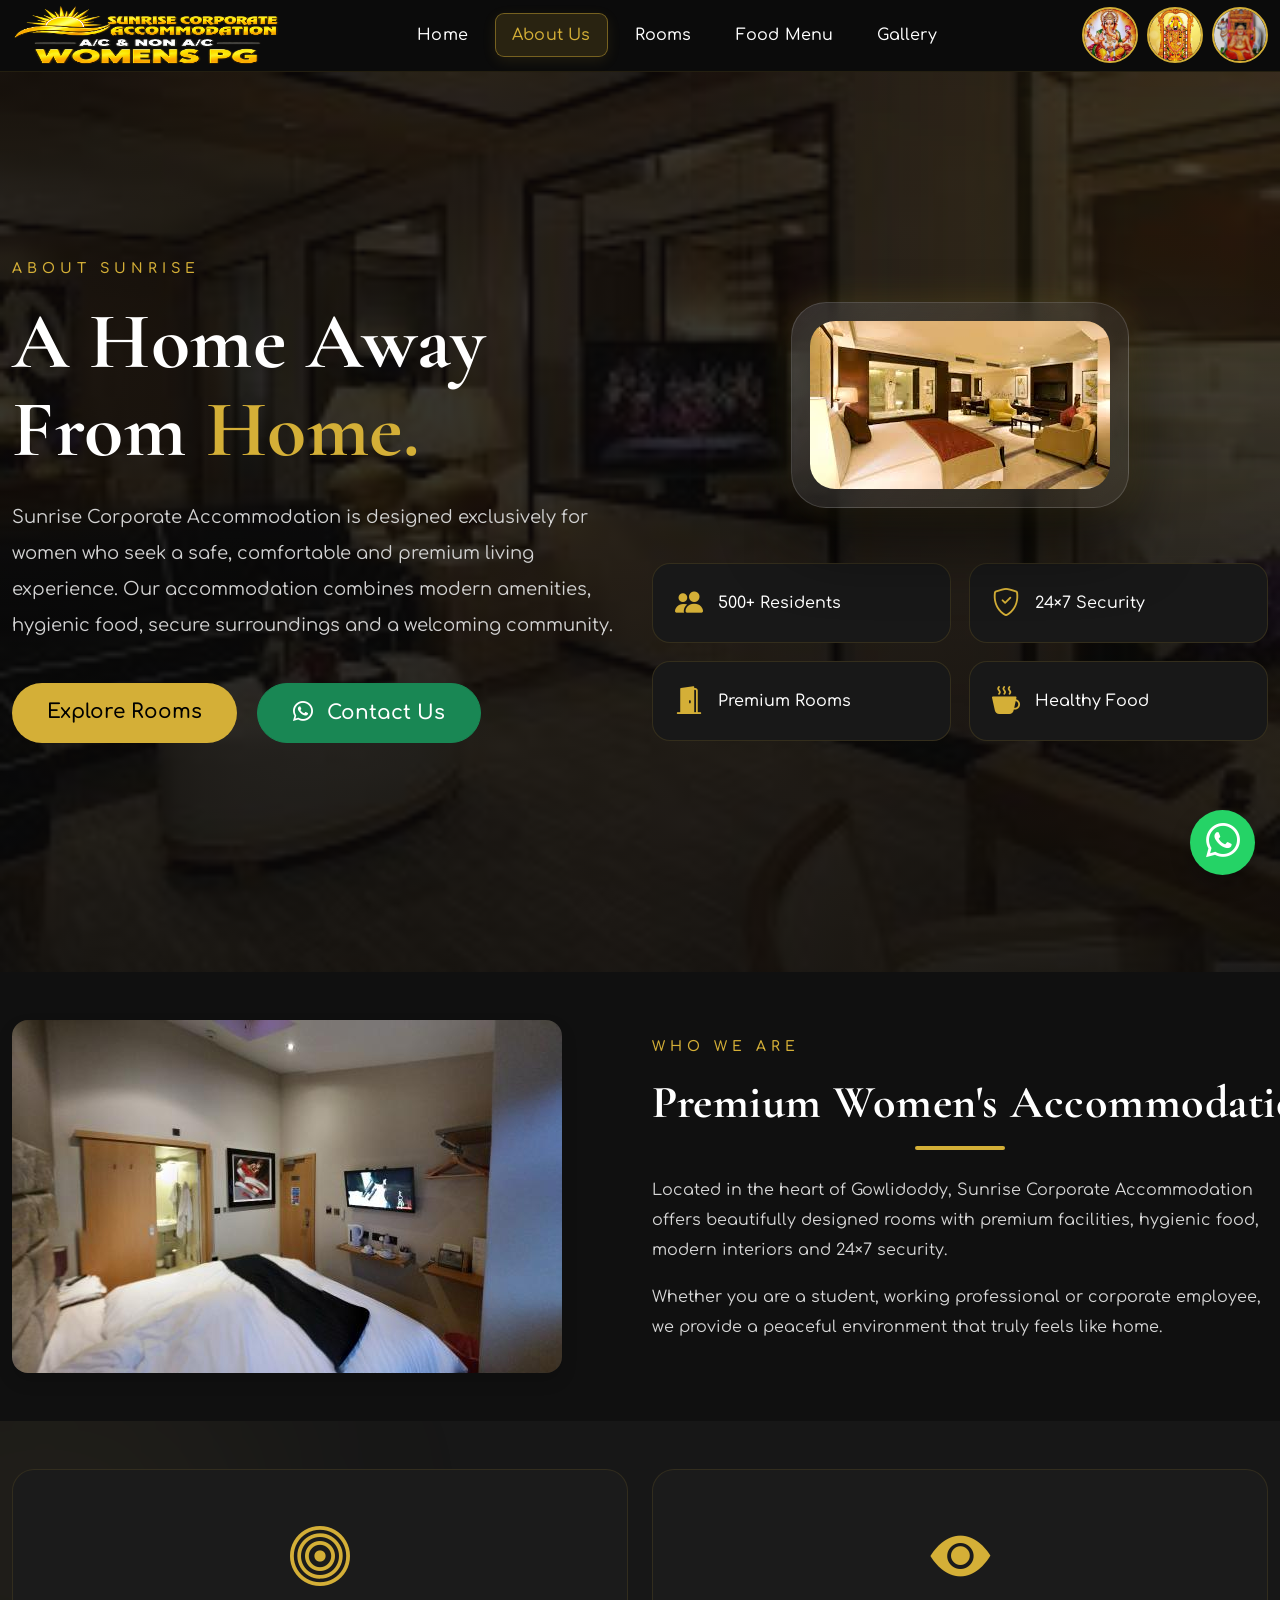
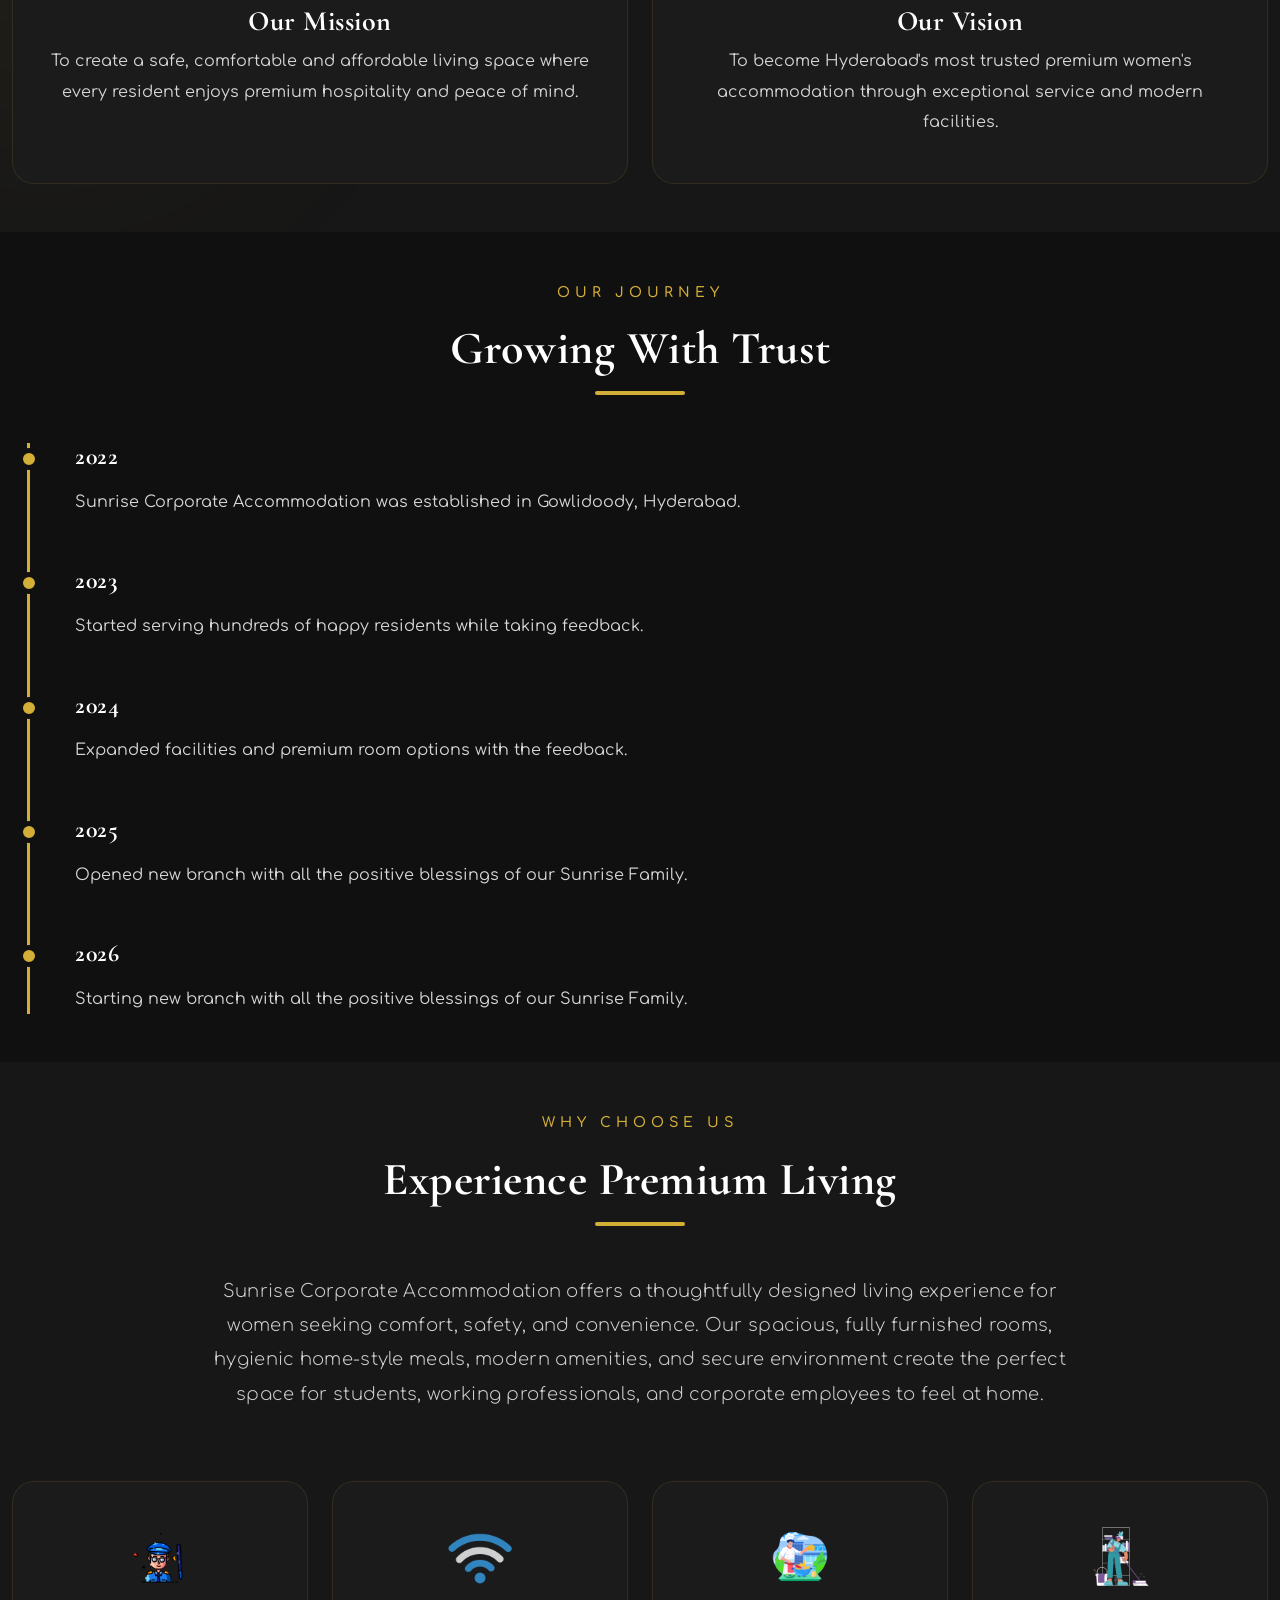
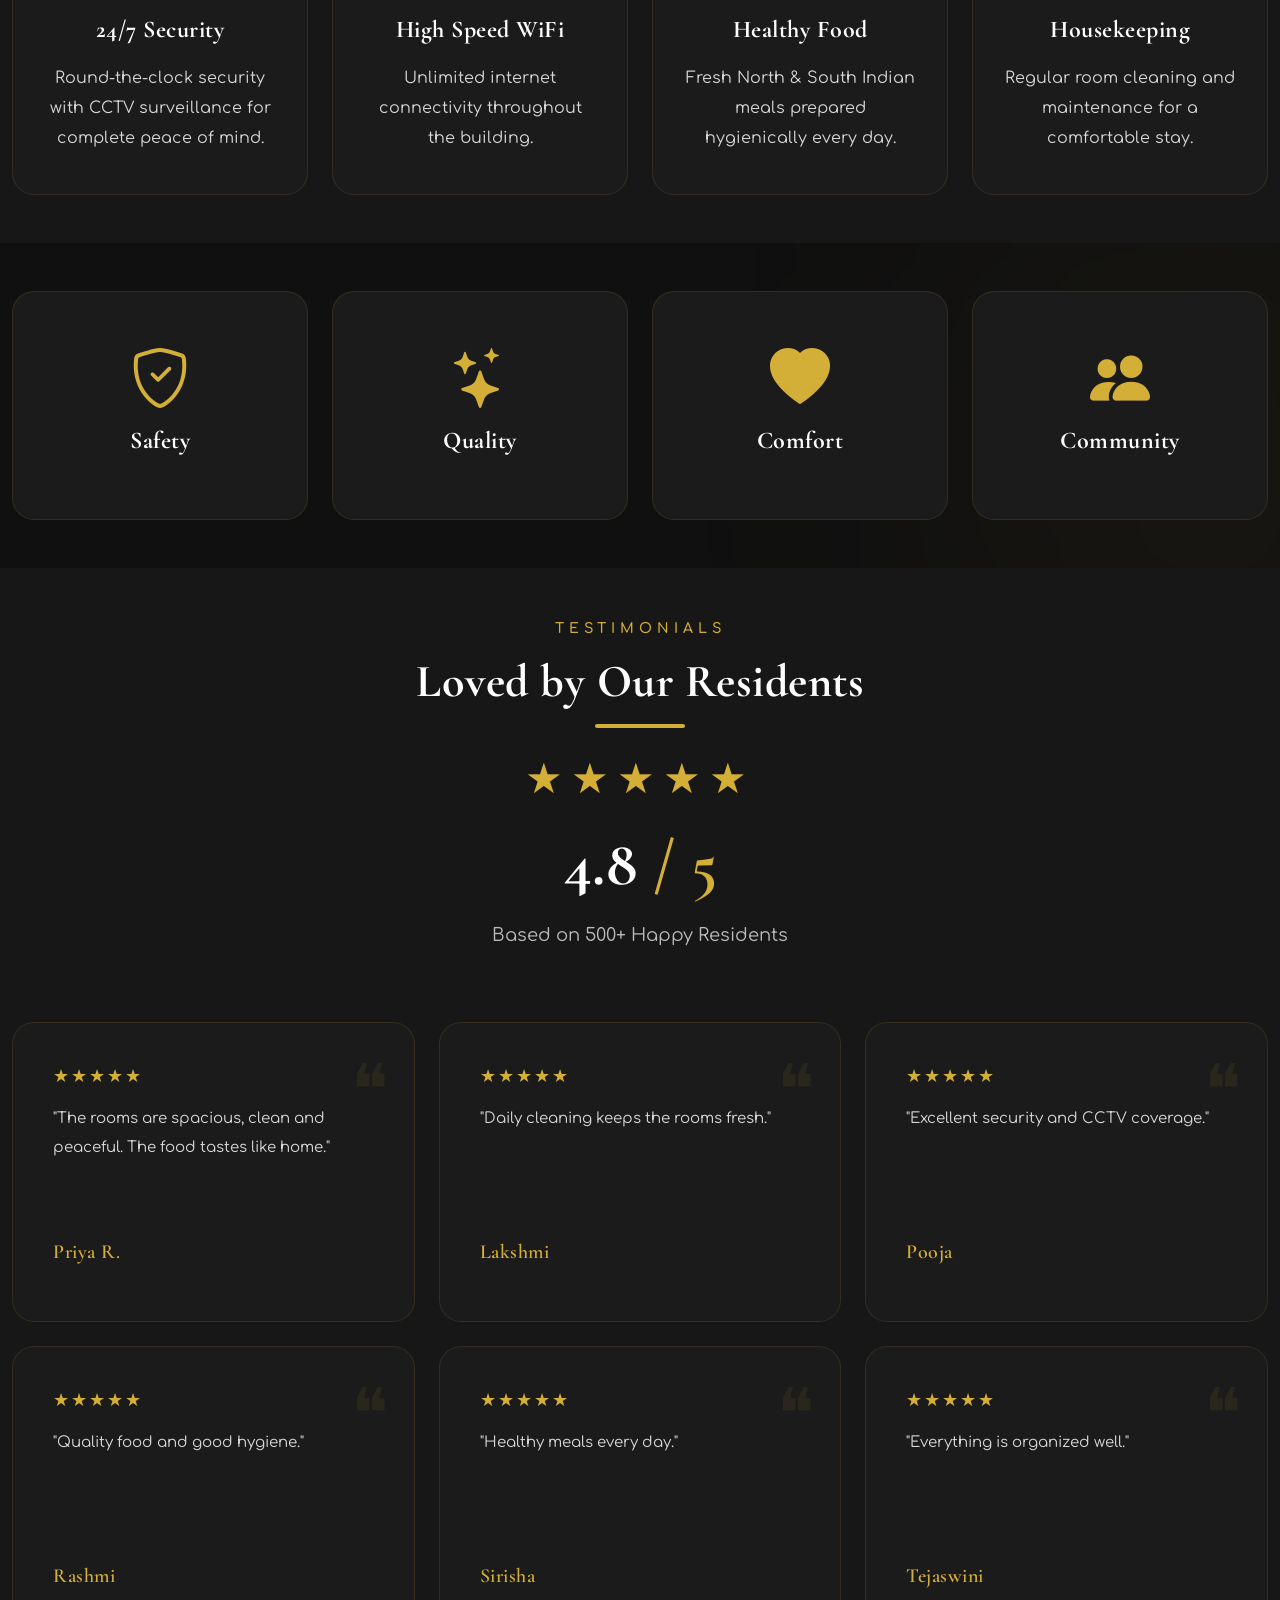
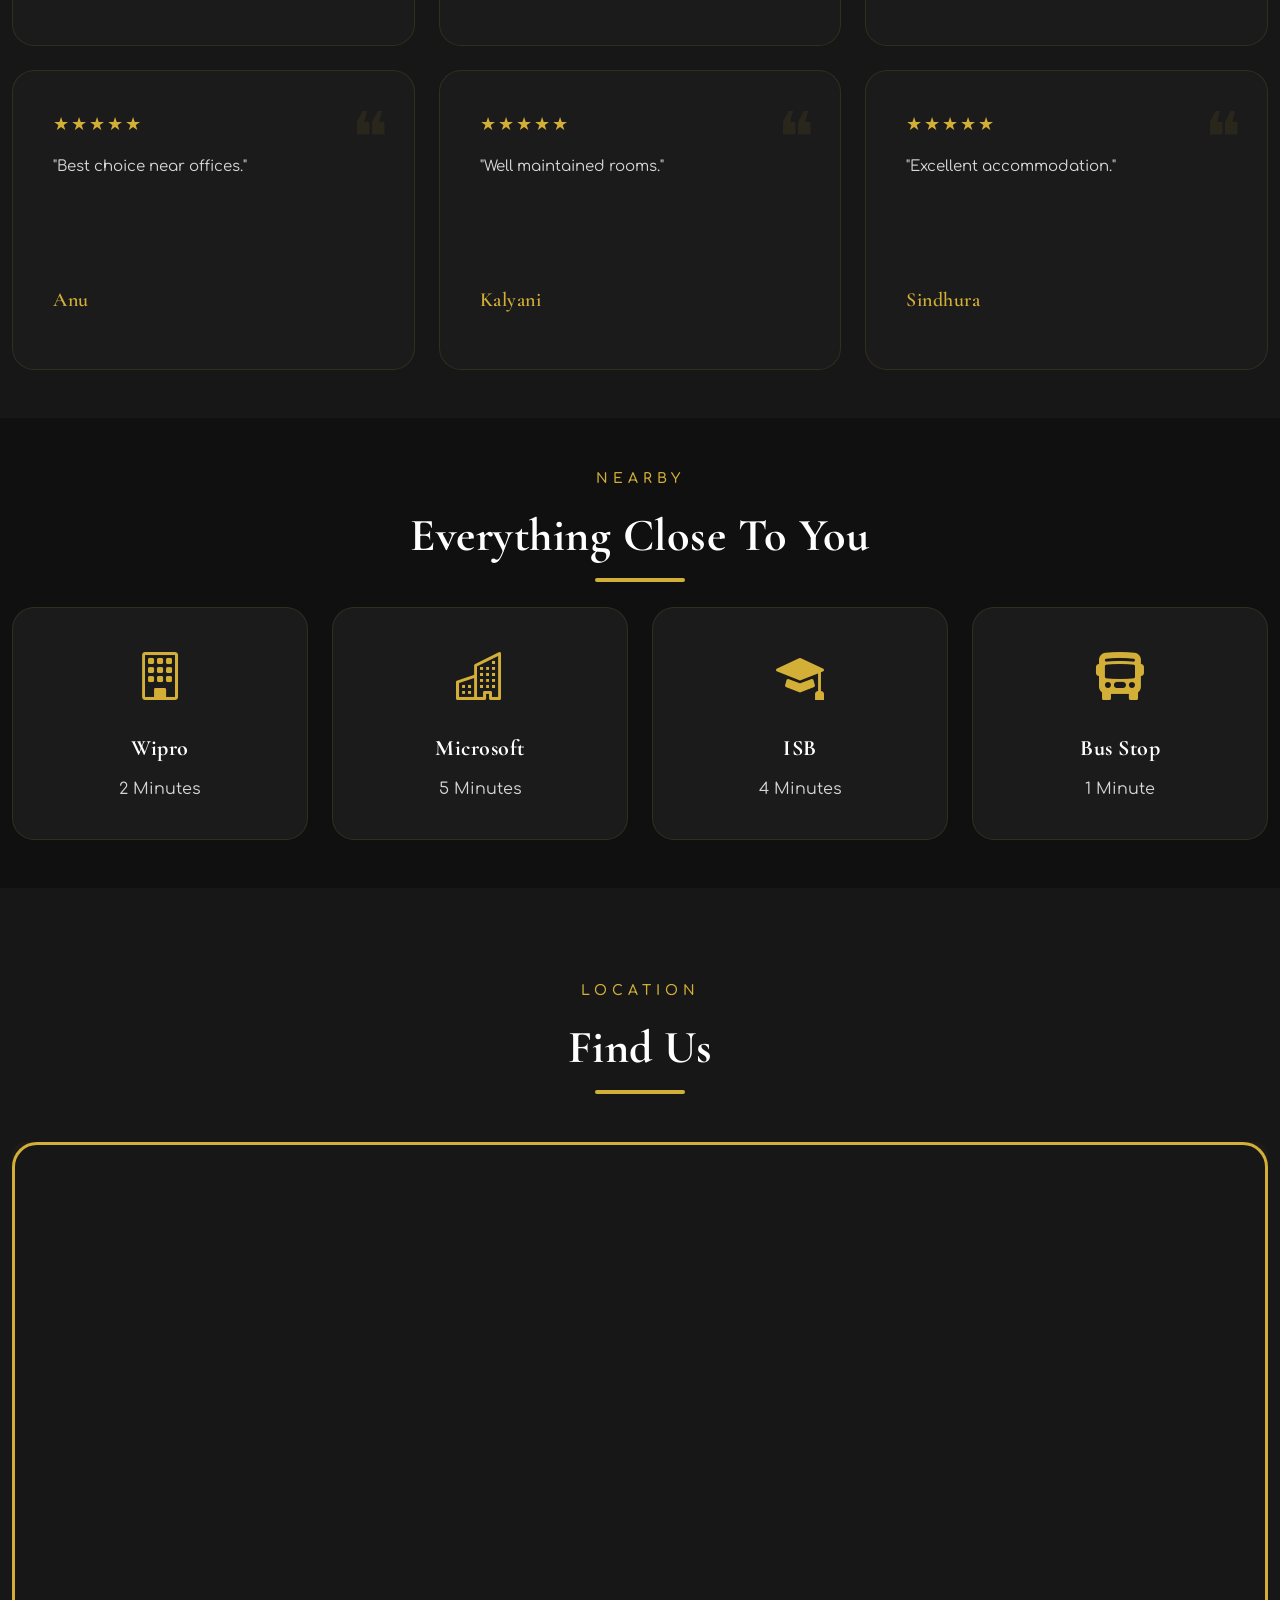
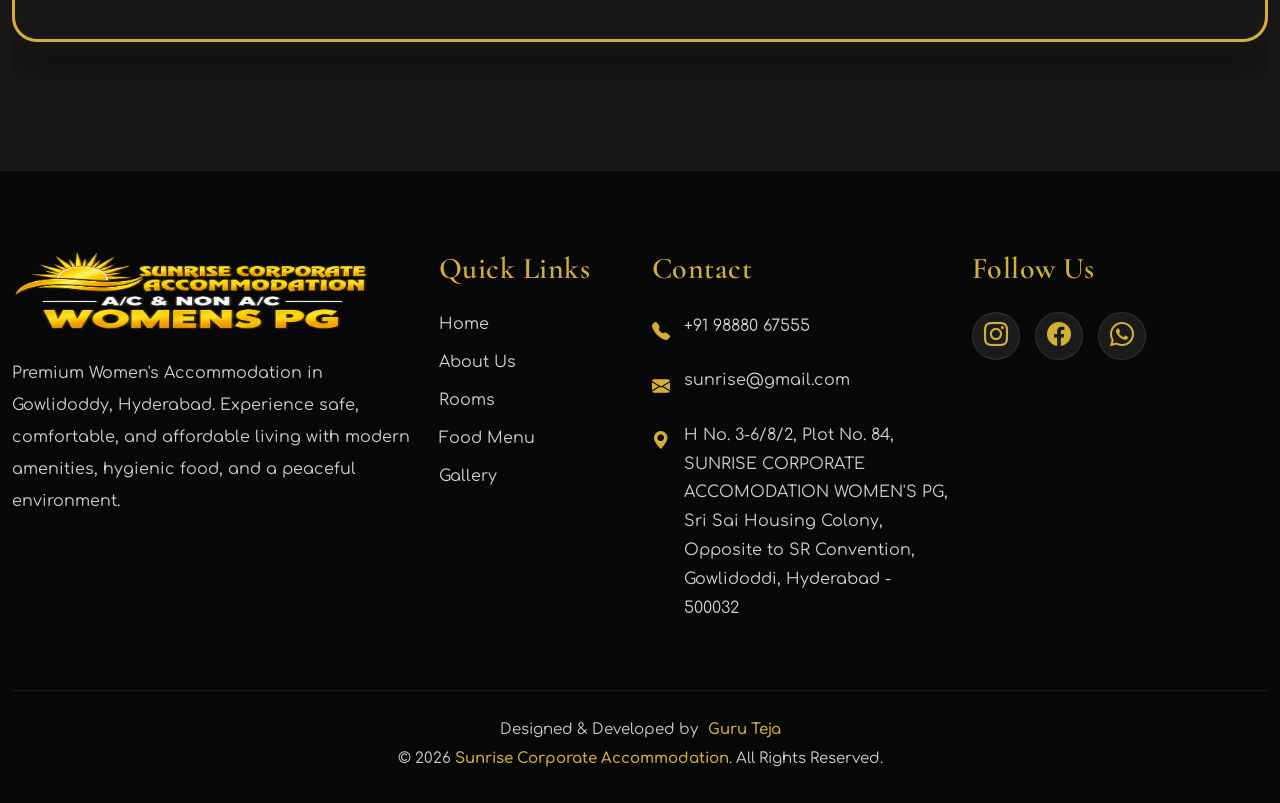
==== commit 1caf64cf: "Update index.html" ====
--- a/about.html
+++ b/about.html
@@ -41,58 +41,68 @@
 
 <body>
 
+<!-- =======================================
+                NAVBAR
+======================================== -->
+
 <nav class="navbar navbar-expand-lg sticky-top">
 
     <div class="container">
 
+        <!-- MOBILE TOP GOD IMAGES -->
+        <div class="mobile-gods">
+
+            <img src="logo/ganesh.jpg" alt="God Image">
+
+            <img src="logo/venkateswara.jpg"
+                 alt="God Image"
+                 class="god-center">
+
+            <img src="logo/raghavendra.jpg" alt="God Image">
+
+        </div>
+
+
+        <!-- SUNRISE LOGO -->
         <a class="navbar-brand" href="index.html">
 
-            <img src="logo/sunrise.png" class="logo-img" alt="Sunrise">
+            <img src="logo/sunrise.png"
+                 class="logo-img"
+                 alt="Sunrise">
 
         </a>
 
-        <button class="navbar-toggler"
-                type="button"
-                data-bs-toggle="collapse"
-                data-bs-target="#navbarSupportedContent"
-                aria-controls="navbarSupportedContent"
-                aria-expanded="false"
-                aria-label="Toggle navigation"
-                title="Toggle navigation">
-
-            <span class="navbar-toggler-icon" aria-hidden="true"></span>
-            <span class="visually-hidden">Toggle navigation</span>
-
-        </button>
-
-        <div class="collapse navbar-collapse"
+
+        <!-- NAVIGATION -->
+        <div class="collapse navbar-collapse show"
              id="navbarSupportedContent">
 
             <ul class="navbar-nav mx-auto">
 
                 <li class="nav-item">
-                    <a class="nav-link" href="index.html">Home</a>
+                    <a class="nav-link active"
+                       href="index.html">Home</a>
                 </li>
 
                 <li class="nav-item">
-                    <a class="nav-link active" href="about.html">About Us</a>
+                    <a class="nav-link"
+                       href="about.html">About Us</a>
                 </li>
 
                 <li class="nav-item">
-                    <a class="nav-link" href="rooms.html">Rooms</a>
+                    <a class="nav-link"
+                       href="rooms.html">Rooms</a>
                 </li>
 
                 <li class="nav-item">
-                    <a class="nav-link" href="foodmenu.html">Food Menu</a>
+                    <a class="nav-link"
+                       href="foodmenu.html">Food Menu</a>
                 </li>
 
                 <li class="nav-item">
-                    <a class="nav-link" href="gallery.html">Gallery</a>
+                    <a class="nav-link"
+                       href="gallery.html">Gallery</a>
                 </li>
-
-                <!-- <li class="nav-item">
-                    <a class="nav-link" href="#">FAQs</a>
-                </li> -->
 
             </ul>
 
@@ -144,7 +154,7 @@
 
 </a>
 
-<a href="https://wa.me/918099479999"
+<a href="https://wa.me/9888067555"
    class="btn btn-success btn-lg"
    target="_blank"
    rel="noopener noreferrer"
@@ -163,7 +173,7 @@
 
     <div class="glass-image-box">
 
-        <img src="img/images (1).jpeg"
+        <img src="img/images.jpeg"
         class="img-fluid about-image"
         alt="">
 
@@ -513,53 +523,33 @@
 
 <div class="row g-4">
 
-<div class="col-lg-3">
-
-<div class="value-card">
-
-<i class="bi bi-shield-check"></i>
-
-<h4>Safety</h4>
-
-</div>
-
-</div>
-
-<div class="col-lg-3">
-
-<div class="value-card">
-
-<i class="bi bi-stars"></i>
-
-<h4>Quality</h4>
-
-</div>
-
-</div>
-
-<div class="col-lg-3">
-
-<div class="value-card">
-
-<i class="bi bi-heart-fill"></i>
-
-<h4>Comfort</h4>
-
-</div>
-
-</div>
-
-<div class="col-lg-3">
-
-<div class="value-card">
-
-<i class="bi bi-people-fill"></i>
-
-<h4>Community</h4>
-
-</div>
-
-</div>
+    <div class="col-lg-3 col-6">
+        <div class="value-card">
+            <i class="bi bi-shield-check"></i>
+            <h4>Safety</h4>
+        </div>
+    </div>
+
+    <div class="col-lg-3 col-6">
+        <div class="value-card">
+            <i class="bi bi-stars"></i>
+            <h4>Quality</h4>
+        </div>
+    </div>
+
+    <div class="col-lg-3 col-6">
+        <div class="value-card">
+            <i class="bi bi-heart-fill"></i>
+            <h4>Comfort</h4>
+        </div>
+    </div>
+
+    <div class="col-lg-3 col-6">
+        <div class="value-card">
+            <i class="bi bi-people-fill"></i>
+            <h4>Community</h4>
+        </div>
+    </div>
 
 </div>
 
@@ -567,13 +557,7 @@
 
 </section>
 
-<section class="reviews-section py-5">
-
-<div class="container">
-
-<div class="text-center mb-5">
-
-<p class="section-subtitle">
+
 
 <!-- =======================
         TESTIMONIALS
@@ -620,7 +604,7 @@
 <div class="row g-4">
 
 <!-- Card 1 -->
-<div class="col-lg-4 col-md-6">
+<div class="col-lg-4 col-6">
 <div class="review-card">
 
 <div class="review-content">
@@ -631,7 +615,7 @@
 </div>
 
 <!-- Card 2 -->
-<div class="col-lg-4 col-md-6">
+<div class="col-lg-4 col-6">
 <div class="review-card">
 
 <div class="review-content">
@@ -642,7 +626,7 @@
 </div>
 
 <!-- Card 3 -->
-<div class="col-lg-4 col-md-6">
+<div class="col-lg-4 col-6">
 <div class="review-card">
 
 <div class="review-content">
@@ -653,7 +637,7 @@
 </div>
 
 <!-- Card 4 -->
-<div class="col-lg-4 col-md-6">
+<div class="col-lg-4 col-6">
 <div class="review-card">
 
 <div class="review-content">
@@ -664,7 +648,7 @@
 </div>
 
 <!-- Card 5 -->
-<div class="col-lg-4 col-md-6">
+<div class="col-lg-4 col-6">
 <div class="review-card">
 
 <div class="review-content">
@@ -675,7 +659,7 @@
 </div>
 
 <!-- Card 6 -->
-<div class="col-lg-4 col-md-6">
+<div class="col-lg-4 col-6">
 <div class="review-card">
 
 <div class="review-content">
@@ -686,7 +670,7 @@
 </div>
 
 <!-- Card 7 -->
-<div class="col-lg-4 col-md-6">
+<div class="col-lg-4 col-6">
 <div class="review-card">
 
 <div class="review-content">
@@ -697,7 +681,7 @@
 </div>
 
 <!-- Card 8 -->
-<div class="col-lg-4 col-md-6">
+<div class="col-lg-4 col-6">
 <div class="review-card">
 
 <div class="review-content">
@@ -708,11 +692,14 @@
 </div>
 
 <!-- Card 9 -->
-<div class="col-lg-4 col-md-6">
-<div class="review-card">
-
-<div class="review-content">
-    <div class="review-slider" id="review8"></div>
+<div class="col-lg-4 col-12 d-flex justify-content-center">
+    
+    <div class="review-card last-review-card">
+        <div class="review-content">
+            <div class="review-slider" id="review8"></div>
+        </div>
+    </div>
+
 </div>
 
 </div>
@@ -723,79 +710,87 @@
 </section>
 
 
-NEARBY
-
-</p>
-
-<h2 class="section-title">
-
-Everything Close To You
-
-</h2>
-
-</div>
-
-<div class="row">
-
-<div class="col-lg-3">
-
-<div class="near-card">
-
-🏢
-
-<h5>Wipro</h5>
-
-<p>2 Minutes</p>
-
-</div>
-
-</div>
-
-<div class="col-lg-3">
-
-<div class="near-card">
-
-🏢
-
-<h5>Microsoft</h5>
-
-<p>5 Minutes</p>
-
-</div>
-
-</div>
-
-<div class="col-lg-3">
-
-<div class="near-card">
-
-🎓
-
-<h5>ISB</h5>
-
-<p>4 Minutes</p>
-
-</div>
-
-</div>
-
-<div class="col-lg-3">
-
-<div class="near-card">
-
-🚌
-
-<h5>Bus Stop</h5>
-
-<p>1 Minute</p>
-
-</div>
-
-</div>
-
-</div>
-
-</div>
+<!-- =======================
+        NEARBY
+======================== -->
+
+<section class="nearby-section py-5">
+
+    <div class="container">
+
+        <div class="text-center nearby-heading">
+
+            <p class="section-subtitle">
+                NEARBY
+            </p>
+
+            <h2 class="section-title">
+                Everything Close To You
+            </h2>
+
+        </div>
+
+
+        <div class="row g-2 g-md-4">
+
+            <!-- Wipro -->
+            <div class="col-3">
+                <div class="near-card">
+
+                    <i class="bi bi-building"></i>
+
+                    <h5>Wipro</h5>
+
+                    <p>2 Minutes</p>
+
+                </div>
+            </div>
+
+
+            <!-- Microsoft -->
+            <div class="col-3">
+                <div class="near-card">
+
+                    <i class="bi bi-buildings"></i>
+
+                    <h5>Microsoft</h5>
+
+                    <p>5 Minutes</p>
+
+                </div>
+            </div>
+
+
+            <!-- ISB -->
+            <div class="col-3">
+                <div class="near-card">
+
+                    <i class="bi bi-mortarboard-fill"></i>
+
+                    <h5>ISB</h5>
+
+                    <p>4 Minutes</p>
+
+                </div>
+            </div>
+
+
+            <!-- Bus Stop -->
+            <div class="col-3">
+                <div class="near-card">
+
+                    <i class="bi bi-bus-front-fill"></i>
+
+                    <h5>Bus Stop</h5>
+
+                    <p>1 Minute</p>
+
+                </div>
+            </div>
+
+        </div>
+
+    </div>
 
 </section>
 
@@ -911,7 +906,7 @@
 
                     <li>
                         <i class="bi bi-telephone-fill"></i>
-                        <span>+91 XXXXX XXXXX</span>
+                        <span>+91 98880 67555</span>
                     </li>
 
                     <li>
@@ -947,7 +942,7 @@
                         <i class="bi bi-facebook fs-4"></i>
                     </a>
 
-                    <a href="https://wa.me/918099479999"
+                    <a href="https://wa.me/9888067555"
                         class="btn btn-success"
                         target="_blank"
                         rel="noopener noreferrer"
@@ -998,7 +993,7 @@
     <script src="js/app.js"></script>
 
     <!-- Floating WhatsApp Button -->
-    <a href="https://wa.me/918099479999"
+    <a href="https://wa.me/9888067555"
         class="whatsapp-float"
         target="_blank"
         rel="noopener noreferrer"
--- a/css/style.css
+++ b/css/style.css
@@ -571,692 +571,935 @@
 
 }
 
+
+
 /*=========================================================
                     PREMIUM NAVBAR
 =========================================================*/
 
 .navbar{
-
-    background:rgba(12,12,12,.90);
-
-    -webkit-backdrop-filter:blur(18px);
-
-    backdrop-filter:blur(18px);
-
-    padding:4px 0;
-
-    transition:all .35s ease;
-
-    z-index:1050;
-
-    border-bottom:1px solid rgba(212,175,55,.12);
-
-}
-
-.navbar{
-
-    min-height:75px;
-
-}
+    background: rgba(12,12,12,.90);
+    -webkit-backdrop-filter: blur(18px);
+    backdrop-filter: blur(18px);
+
+    /* Reduced navbar height */
+    padding: 5px 0;
+
+    transition: all .35s ease;
+    z-index: 1050;
+
+    border-bottom: 1px solid rgba(212,175,55,.12);
+
+    /* Important: don't force unnecessary height */
+    min-height: 0;
+}
+
+
+/* Scrolled Navbar */
 
 .navbar.scrolled{
-
-    background:#0d0d0d;
-
-    padding:2px 0;
-
-    box-shadow:0 10px 30px rgba(0,0,0,.45);
-
-}
+    background: #0d0d0d;
+    padding: 3px 0;
+
+    box-shadow: 0 10px 30px rgba(0,0,0,.45);
+}
+
+
+/*=========================================================
+                    NAVBAR CONTAINER
+=========================================================*/
 
 .navbar .container{
-
     display:flex;
-
     align-items:center;
-
-}
-
-/*=========================================================
-                    LOGO
+    width:100%;
+}
+
+
+/*=========================================================
+                    SUNRISE LOGO
 =========================================================*/
 
 .navbar-brand{
-
+    display: flex;
+    align-items: center;
+    justify-content: flex-start;
+
+    padding: 0;
+    margin: 0;
+
+    line-height: 0;
+    flex-shrink: 0;
+}
+
+
+/*=========================================================
+                    LOGO IMAGE
+=========================================================*/
+
+.navbar-brand img,
+.navbar-brand .logo-img{
+    display: block;
+
+    width: 100%;
+    height: auto;
+
+    object-fit: contain;
+
+    filter: brightness(1.05) contrast(1.05);
+
+    transition: transform .35s ease;
+}
+
+
+.navbar-brand:hover img,
+.navbar-brand:hover .logo-img{
+    transform: scale(1.02);
+}
+
+
+/*=========================================================
+                    LARGE DESKTOP
+=========================================================*/
+
+@media (min-width: 1400px){
+
+    .navbar-brand{
+        width: 530px;
+    }
+
+}
+
+
+/*=========================================================
+                    DESKTOP / LAPTOP
+=========================================================*/
+
+@media (min-width: 992px) and (max-width: 1399px){
+
+    .navbar-brand{
+        width: clamp(240px, 20vw, 320px);
+    }
+
+}
+
+
+/*=========================================================
+                    TABLET
+=========================================================*/
+
+@media (min-width: 577px) and (max-width: 991px){
+
+    .navbar-brand{
+        width: 260px;
+    }
+
+}
+
+
+/*=========================================================
+                    MOBILE
+=========================================================*/
+
+@media (max-width: 576px){
+
+    .navbar > .container{
+        width: 100%;
+        max-width: 100%;
+
+        padding-left: 8px;
+        padding-right: 8px;
+    }
+
+
+    .navbar-brand{
+        order: 2;
+
+        width: 100%;
+        max-width: 100%;
+
+        flex-basis: 100%;
+
+        display: flex;
+        align-items: center;
+        justify-content: center;
+
+        padding: 0;
+        margin: 0;
+    }
+
+
+    .navbar-brand img,
+    .navbar-brand .logo-img{
+        width: 100%;
+
+        max-width: calc(100vw - 16px);
+
+        height: auto;
+
+        object-fit: contain;
+    }
+
+}
+
+
+/*=========================================================
+                    SMALL MOBILE
+=========================================================*/
+
+@media (max-width: 400px){
+
+    .navbar > .container{
+        padding-left: 5px;
+        padding-right: 5px;
+    }
+
+
+    .navbar-brand img,
+    .navbar-brand .logo-img{
+        width: 100%;
+        max-width: calc(100vw - 10px);
+    }
+
+}
+
+
+/*=========================================================
+                    NAVIGATION
+=========================================================*/
+
+.navbar-collapse{
+    display:flex !important;
+
+    flex-grow:1;
+
+    justify-content:center;
+
+    margin:0 !important;
+}
+
+
+.navbar-nav{
     display:flex;
 
     align-items:center;
 
+    gap:10px;
+
+    margin:0 !important;
+
     padding:0;
-
-}
-
-.navbar-brand img{
-
-    width:320px;
-
-    height:auto;
+}
+
+
+/*=========================================================
+                    NAV LINKS
+=========================================================*/
+
+.nav-link{
+    position:relative;
+
+    color:#ffffff !important;
+
+    font-size:16px;
+    font-weight:500;
+
+    letter-spacing:.2px;
+
+    padding:9px 16px !important;
+
+    border-radius:9px;
+
+    border:1px solid transparent;
+
+    background:transparent;
+
+    transition:
+        background .3s ease,
+        color .3s ease,
+        border-color .3s ease,
+        box-shadow .3s ease;
+}
+
+
+.nav-link:hover{
+    color:var(--primary) !important;
+
+    background:rgba(212,175,55,.08);
+
+    border-color:rgba(212,175,55,.20);
+}
+
+
+/* Active Link */
+
+.navbar .navbar-nav .nav-link.active{
+    color:var(--primary) !important;
+
+    background:rgba(212,175,55,.15) !important;
+
+    border:1px solid rgba(212,175,55,.45) !important;
+
+    border-radius:9px !important;
+
+    box-shadow:0 4px 14px rgba(212,175,55,.10) !important;
+}
+
+
+/*=========================================================
+                    GOD IMAGES
+=========================================================*/
+
+.mobile-gods{
+    display:flex;
+
+    align-items:center;
+
+    justify-content:flex-end;
+
+    gap:9px;
+
+    margin-left:20px;
+
+    flex-shrink:0;
+}
+
+
+.mobile-gods img{
+    width:56px;
+    height:56px;
+
+    border-radius:50%;
+
+    object-fit:cover;
+    object-position:center;
+
+    border:2px solid var(--primary);
 
     display:block;
 
-    transition:all .35s ease;
-
-    filter:brightness(1.05) contrast(1.05);
-
-}
-
-.navbar-brand:hover img{
-
-    transform:scale(1.03);
-
-}
-
-/*=========================================================
-                    NAV LINKS
-=========================================================*/
-
-.navbar-nav{
-
-    align-items:center;
-
-    gap:12px;
-
-}
-
-.nav-link{
-
-    position:relative;
-
-    color:#ffffff !important;
-
-    font-size:16px;
-
-    font-weight:500;
-
-    letter-spacing:.3px;
-
-    padding:8px 16px !important;
-
-    transition:all .3s ease;
-
-}
-
-.nav-link:hover{
-
-    color:var(--primary) !important;
-
-}
-
-.nav-link.active{
-
-    color:var(--primary) !important;
-
-}
-
-/* Underline Animation (Changed from ::after to ::before) */
-
-.nav-link::before{
-
-    content:"";
-
-    position:absolute;
-
-    left:50%;
-
-    bottom:2px;
-
-    width:0;
-
-    height:2px;
-
-    background:var(--primary);
-
-    transform:translateX(-50%);
-
-    transition:width .35s ease;
-
-}
-
-.nav-link:hover::before,
-
-.nav-link.active::before{
-
-    width:70%;
-
-}
-
-/*=========================================================
-                    DROPDOWN
-=========================================================*/
-
-/* Keep the text and arrow on the same line */
-.navbar .dropdown-toggle{
-
-    display:flex;
-
-    align-items:center;
-
-    justify-content:center;
-
-    gap:8px;
-
-}
-
-/* Custom Arrow */
-.navbar .dropdown-toggle::after{
-
-    margin-left:8px;
-
-    vertical-align:.15em;
-
-    border-top:.35em solid var(--primary);
-
-    border-right:.35em solid transparent;
-
-    border-left:.35em solid transparent;
-
-    border-bottom:0;
-
-    transition: transform .3s ease;
-
-}
-
-/* Rotate arrow when dropdown is open */
-.navbar .dropdown-toggle[aria-expanded="true"]::after{
-
-    transform: rotate(180deg);
-
-}
-
-/* Dropdown Menu */
-.dropdown-menu{
-
-    background:#181818;
-
-    border:1px solid rgba(212,175,55,.15);
-
-    border-radius:16px;
-
-    overflow:hidden;
-
-    padding:10px 0;
-
-    box-shadow:0 15px 35px rgba(0,0,0,.35);
-
-}
-
-/* Dropdown Items */
-.dropdown-item{
-
-    color:#ffffff;
-
-    padding:12px 20px;
-
-    transition:.3s;
-
-}
-
-.dropdown-item:hover{
-
-    background:rgba(212,175,55,.10);
-
-    color:var(--primary);
-
-    padding-left:28px;
-
-}
-
-/*=========================================================
-                    NAV BUTTON
-=========================================================*/
-
-.nav-book-btn{
-
-    background:var(--primary);
-
-    color:#111;
-
-    padding:12px 28px;
-
-    border-radius:50px;
-
-    font-weight:600;
-
-    text-decoration:none;
-
-    transition:all .35s ease;
-
-}
-
-.nav-book-btn:hover{
-
-    background:#e5bf50;
-
-    color:#111;
-
-    transform:translateY(-4px);
-
-    box-shadow:0 12px 25px rgba(212,175,55,.35);
-
-}
-
-/*=========================================================
-                    MOBILE NAVBAR
+    cursor:pointer;
+
+    transition:
+        transform .3s ease,
+        border-color .3s ease,
+        box-shadow .3s ease;
+}
+
+
+.mobile-gods img:hover{
+    transform:scale(1.06);
+
+    border-color:#ffffff;
+
+    box-shadow:0 0 18px rgba(212,175,55,.40);
+}
+
+
+/*=========================================================
+                    DESKTOP / LAPTOP
+=========================================================*/
+
+@media(min-width:992px){
+
+    .navbar .container{
+        flex-wrap:nowrap;
+    }
+
+
+    /* Logo on left */
+
+    .navbar-brand{
+        order:1;
+
+        width:280px;
+
+        max-width:280px;
+    }
+
+
+    .navbar-brand img,
+    .navbar-brand .logo-img{
+        width:270px;
+
+        max-width:270px;
+    }
+
+
+    /* Navigation in center */
+
+    .navbar-collapse{
+        order:2;
+    }
+
+
+    /* Three god images on right */
+
+    .mobile-gods{
+        order:3;
+
+        margin-left:20px;
+
+        gap:9px;
+    }
+
+}
+
+
+/*=========================================================
+                    TABLET
+                    577px - 991px
+=========================================================*/
+
+@media(min-width:577px) and (max-width:991px){
+
+    .navbar{
+        padding:8px 0;
+    }
+
+
+    .navbar .container{
+        flex-wrap:wrap;
+
+        justify-content:space-between;
+    }
+
+
+    /* Logo */
+
+    .navbar-brand{
+        order:1;
+
+        width:210px;
+    }
+
+
+    .navbar-brand img,
+    .navbar-brand .logo-img{
+        width:205px;
+    }
+
+
+    /* God images */
+
+    .mobile-gods{
+        order:2;
+
+        margin-left:auto;
+
+        gap:7px;
+    }
+
+
+    .mobile-gods img{
+        width:44px;
+        height:44px;
+    }
+
+
+    /* Navigation */
+
+    .navbar-collapse{
+        order:3;
+
+        flex-basis:100%;
+
+        width:100%;
+
+        margin-top:6px !important;
+
+        display:block !important;
+    }
+
+
+    .navbar-nav{
+        width:100%;
+
+        display:flex;
+
+        flex-direction:row;
+
+        justify-content:space-between;
+
+        align-items:center;
+
+        gap:0;
+
+        margin:0 !important;
+    }
+
+
+    .navbar-nav .nav-item{
+        flex:1;
+
+        text-align:center;
+    }
+
+
+    .navbar-nav .nav-link{
+        display:inline-block;
+
+        padding:8px 4px !important;
+
+        font-size:14px;
+    }
+
+}
+
+
+/*=========================================================
+                    MOBILE
+                    401px - 576px
+=========================================================*/
+
+@media(max-width:576px){
+
+    .navbar{
+        padding:5px 0 7px;
+
+        min-height:auto;
+    }
+
+
+    .navbar .container{
+        display:flex;
+
+        flex-wrap:wrap;
+
+        align-items:center;
+
+        justify-content:center;
+
+        padding-left:12px;
+        padding-right:12px;
+    }
+
+
+    /*=====================================================
+                        ROW 1
+                    GOD IMAGES
+    =====================================================*/
+
+    .mobile-gods{
+        order:1;
+
+        width:100%;
+
+        display:flex;
+
+        align-items:center;
+
+        justify-content:space-between;
+
+        margin:0;
+
+        padding:0;
+
+        line-height:0;
+    }
+
+
+    .mobile-gods img{
+        width:38px;
+        height:38px;
+
+        margin:0;
+
+        border-width:1.5px;
+    }
+
+
+    /* Center image slightly larger */
+
+    .mobile-gods .god-center{
+        width:44px;
+        height:44px;
+    }
+
+
+    /*=====================================================
+                        ROW 2
+                    SUNRISE LOGO
+    =====================================================*/
+
+    .navbar-brand{
+        order:2;
+
+        flex:0 0 100%;
+
+        width:100%;
+
+        display:flex;
+
+        align-items:center;
+
+        justify-content:center;
+
+        margin:2px 0 0;
+
+        padding:0;
+    }
+
+
+    .navbar-brand img,
+    .navbar-brand .logo-img{
+        width:78vw;
+
+        max-width:300px;
+
+        height:auto;
+    }
+
+
+    /*=====================================================
+                        ROW 3
+                    NAVIGATION
+    =====================================================*/
+
+    .navbar-collapse{
+        order:3;
+
+        flex-basis:100%;
+
+        width:100%;
+
+        display:block !important;
+
+        margin:4px 0 0 !important;
+
+        padding:0;
+    }
+
+
+    .navbar-nav{
+        display:grid !important;
+
+        grid-template-columns:
+            .85fr
+            1.1fr
+            .8fr
+            1.2fr
+            .85fr;
+
+        width:100%;
+
+        align-items:center;
+
+        gap:0;
+
+        margin:0 !important;
+
+        padding:0;
+    }
+
+
+    .navbar-nav .nav-item{
+        width:100%;
+
+        text-align:center;
+
+        min-width:0;
+    }
+
+
+    .navbar-nav .nav-link{
+        display:block;
+
+        width:100%;
+
+        padding:7px 1px !important;
+
+        font-size:11px;
+
+        line-height:1.2;
+
+        letter-spacing:0;
+
+        white-space:nowrap;
+
+        border-radius:7px;
+    }
+
+
+    /* Smaller active box */
+
+    .navbar .navbar-nav .nav-link.active{
+        border-radius:7px !important;
+
+        box-shadow:0 3px 10px rgba(212,175,55,.10) !important;
+    }
+
+}
+
+
+/*=========================================================
+                    SMALL MOBILE
+                    400px AND BELOW
+=========================================================*/
+
+@media(max-width:400px){
+
+    .navbar{
+        padding:4px 0 6px;
+    }
+
+
+    .navbar .container{
+        padding-left:10px;
+        padding-right:10px;
+    }
+
+
+    /* God images */
+
+    .mobile-gods img{
+        width:34px;
+        height:34px;
+    }
+
+
+    .mobile-gods .god-center{
+        width:40px;
+        height:40px;
+    }
+
+
+    /* Logo */
+
+    .navbar-brand{
+        margin-top:1px;
+    }
+
+
+    .navbar-brand img,
+    .navbar-brand .logo-img{
+        width:80vw;
+
+        max-width:270px;
+    }
+
+
+    /* Navigation */
+
+    .navbar-collapse{
+        margin-top:3px !important;
+    }
+
+
+    .navbar-nav .nav-link{
+        font-size:10px;
+
+        padding:6px 0 !important;
+
+        border-radius:6px;
+    }
+
+
+    .navbar .navbar-nav .nav-link.active{
+        border-radius:6px !important;
+    }
+
+}
+
+
+/*=========================================================
+                    VERY SMALL MOBILE
+                    360px AND BELOW
+=========================================================*/
+
+@media(max-width:360px){
+
+    .navbar .container{
+        padding-left:8px;
+        padding-right:8px;
+    }
+
+
+    .mobile-gods img{
+        width:32px;
+        height:32px;
+    }
+
+
+    .mobile-gods .god-center{
+        width:37px;
+        height:37px;
+    }
+
+
+    .navbar-brand img,
+    .navbar-brand .logo-img{
+        width:82vw;
+
+        max-width:245px;
+    }
+
+
+    .navbar-nav .nav-link{
+        font-size:9px;
+
+        padding:6px 0 !important;
+    }
+
+}
+
+
+/*=========================================================
+                    HIDE BOOTSTRAP TOGGLER
 =========================================================*/
 
 .navbar-toggler{
-
-    border:none;
-
-    box-shadow:none !important;
-
-}
-
-.navbar-toggler:focus{
-
-    box-shadow:none;
-
-}
-
-.navbar-toggler i{
-
-    color:var(--primary);
-
-    font-size:28px;
-
-}
-
-@media(max-width:991px){
-
-    .navbar{
-
-        padding:15px 0;
-
-    }
-
-    .navbar-brand img{
-
-        width:250px;
-
-        height:auto;
-
-        display:block;
-
-        transition:.35s;
-
-    }
-
-    .navbar-collapse{
-
-        background:#111;
-
-        margin-top:15px;
-
-        padding:18px;
-
-        border-radius:16px;
-
-        border:1px solid rgba(212,175,55,.10);
-
-    }
-
-    .navbar-nav{
-
-        gap:5px;
-
-    }
-
-    .navbar-nav .nav-link{
-
-        padding:12px;
-
-    }
-
-}
-
-@media(max-width:576px){
-
-    .navbar-brand img{
-
-        width:180px;
-
-    }
-
-}
-
-
-
-/*=========================================================
-                    COMMON IMAGE
-=========================================================*/
-
-.image-radius{
-
-    border-radius:25px;
-
-    overflow:hidden;
-
-}
-
-.image-radius img{
-
-    transition:.45s;
-
-}
-
-.image-radius:hover img{
-
-    transform:scale(1.06);
-
-}
-
-
-
-/*=========================================================
-                    COMMON GRID
-=========================================================*/
-
-.grid-gap{
-
-    row-gap:30px;
-
-}
-
-.section-center{
-
-    max-width:720px;
-
-    margin:auto;
-
-}
-
-
-
-/*=========================================================
-                    GOLD DIVIDER
-=========================================================*/
-
-.divider{
-
-    width:100px;
-
-    height:4px;
-
-    background:var(--primary);
-
-    margin:20px auto;
-
-    border-radius:50px;
-
-}
-
-
-
-/*=========================================================
-                    PREMIUM FOOTER
-=========================================================*/
-
-.premium-footer{
-
-    background:#080808;
-
-    padding:80px 0 30px;
-
-    border-top:1px solid rgba(212,175,55,.15);
-
-}
-
-.footer-logo{
-
-    width:390px;
-
-    max-width:100%;
-
-    margin-bottom:25px;
-
-}
-
-.footer-title{
-
-    color:var(--primary);
-
-    font-family:'Cormorant Garamond',serif;
-
-    font-size:30px;
-
-    font-weight:600;
-
-    margin-bottom:25px;
-
-}
-
-.footer-text{
-
-    color:#cfcfcf;
-
-    line-height:2;
-
-    font-size:16px;
-
-    margin-bottom:0;
-
-}
-
-.footer-links{
-
-    list-style:none;
-
-    padding:0;
-
-    margin:0;
-
-}
-
-.footer-links li{
-
-    margin-bottom:14px;
-
-}
-
-.footer-links a{
-
-    color:#d2d2d2;
-
-    text-decoration:none;
-
-    transition:all .35s ease;
-
-}
-
-.footer-links a:hover{
-
-    color:var(--primary);
-
-    padding-left:8px;
-
-}
-
-.footer-contact{
-
-    list-style:none;
-
-    padding:0;
-
-    margin:0;
-
-}
-
-.footer-contact li{
-
-    display:flex;
-
-    align-items:flex-start;
-
-    gap:12px;
-
-    color:#d2d2d2;
-
-    margin-bottom:18px;
-
-    line-height:1.8;
-
-}
-
-.footer-contact i{
-
-    color:var(--primary);
-
-    font-size:18px;
-
-    margin-top:4px;
-
-    min-width:20px;
-
-}
-
-.footer-social{
-
-    display:flex;
-
-    gap:15px;
-
-    margin-top:20px;
-
-}
-
-.footer-social a{
-
-    width:48px;
-
-    height:48px;
-
-    border-radius:50%;
-
-    display:flex;
-
-    align-items:center;
-
-    justify-content:center;
-
-    background:#1b1b1b;
-
-    border:1px solid rgba(212,175,55,.15);
-
-    color:var(--primary);
-
-    text-decoration:none;
-
-    transition:all .35s ease;
-
-}
-
-.footer-social a:hover{
-
-    background:var(--primary);
-
-    color:#111;
-
-    transform:translateY(-6px);
-
-    box-shadow:0 10px 25px rgba(212,175,55,.35);
-
-}
-
-.footer-bottom{
-
-    border-top:1px solid rgba(255,255,255,.08);
-
-    margin-top:50px;
-
-    padding-top:25px;
-
-    text-align:center;
-
-}
-
-.footer-bottom p{
-
-    color:#cfcfcf;
-
-    margin:0;
-
-    font-size:15px;
-
-}
-
-.footer-bottom span{
-
-    color:var(--primary);
-
-    font-weight:600;
-
-}
-
-/*=========================================
-            DEVELOPER CREDIT
-=========================================*/
-
-.developer-credit{
-
-    margin-top:12px;
-
-    font-size:15px;
-
-    color:#bdbdbd;
-
-}
-
-.developer-link{
-
-    color:var(--primary) !important;
-
-    text-decoration:none;
-
-    font-weight:600;
-
-    margin-left:6px;
-
-    transition:all .3s ease;
-
-}
-
-.developer-link:link,
-.developer-link:visited{
-
-    color:var(--primary) !important;
-
-}
-
-.developer-link:hover{
-
-    color:#f4d35e !important;
-
-}
-
-.developer-link:active{
-
-    color:#FFD54F !important;
-
-}
-
-.developer-link i{
-
-    margin-right:6px;
-
-    color:inherit;
-
-    font-size:16px;
-
-}
-
-/* ==========================
-   Floating WhatsApp Button
-========================== */
-
-.whatsapp-float{
+    display:none !important;
+}
+
+/* =========================================================
+   PREMIUM FOOTER
+========================================================= */
+
+.premium-footer {
+    background: #080808;
+    padding: 80px 0 30px;
+    border-top: 1px solid rgba(212, 175, 55, 0.15);
+}
+
+/* Footer Logo */
+.footer-logo {
+    display: block;
+    width: min(100%, 360px);
+    max-width: 100%;
+    margin: 0 0 25px;
+}
+
+/* Footer Title */
+.footer-title {
+    color: var(--primary);
+    font-family: 'Cormorant Garamond', serif;
+    font-size: 30px;
+    font-weight: 600;
+    margin-bottom: 25px;
+}
+
+/* Footer Description */
+.footer-text {
+    color: #cfcfcf;
+    line-height: 2;
+    font-size: 16px;
+    margin: 0;
+}
+
+/* Footer Links & Contact */
+.footer-links,
+.footer-contact {
+    list-style: none;
+    padding: 0;
+    margin: 0;
+}
+
+/* Footer Links */
+.footer-links li {
+    margin-bottom: 14px;
+}
+
+.footer-links a {
+    color: #d2d2d2;
+    transition: all 0.35s ease;
+}
+
+.footer-links a:hover {
+    color: var(--primary);
+    padding-left: 8px;
+}
+
+/* Contact Information */
+.footer-contact li {
+    display: flex;
+    align-items: flex-start;
+    gap: 12px;
+    color: #d2d2d2;
+    margin-bottom: 18px;
+    line-height: 1.8;
+}
+
+.footer-contact i {
+    color: var(--primary);
+    font-size: 18px;
+    margin-top: 4px;
+    min-width: 20px;
+}
+
+/* Social Media */
+.footer-social {
+    display: flex;
+    gap: 15px;
+    margin-top: 20px;
+}
+
+.footer-social a {
+    width: 48px;
+    height: 48px;
+    border-radius: 50%;
+    display: flex;
+    align-items: center;
+    justify-content: center;
+    background: #1b1b1b;
+    border: 1px solid rgba(212, 175, 55, 0.15);
+    color: var(--primary);
+    transition: all 0.35s ease;
+}
+
+.footer-social a:hover {
+    background: var(--primary);
+    color: #111;
+    transform: translateY(-6px);
+    box-shadow: 0 10px 25px rgba(212, 175, 55, 0.35);
+}
+
+/* Footer Bottom */
+.footer-bottom {
+    border-top: 1px solid rgba(255, 255, 255, 0.08);
+    margin-top: 50px;
+    padding-top: 25px;
+    text-align: center;
+}
+
+.footer-bottom p {
+    color: #cfcfcf;
+    margin: 0;
+    font-size: 15px;
+}
+
+.footer-bottom span {
+    color: var(--primary);
+    font-weight: 600;
+}
+
+/* Developer Credit */
+.developer-credit {
+    margin-top: 12px;
+    font-size: 15px;
+    color: #bdbdbd;
+}
+
+.developer-link {
+    color: var(--primary) !important;
+    font-weight: 600;
+    margin-left: 6px;
+    transition: color 0.3s ease;
+}
+
+.developer-link:hover {
+    color: #f4d35e !important;
+}
+
+
+/* =========================================================
+   WHATSAPP FLOAT BUTTON
+========================================================= */
+
+.whatsapp-float {
     position: fixed;
+    right: 25px;
     bottom: 25px;
-    right: 25px;
     width: 65px;
     height: 65px;
     background: #25D366;
@@ -1267,123 +1510,268 @@
     justify-content: center;
     font-size: 34px;
     text-decoration: none;
-    box-shadow: 0 8px 20px rgba(0,0,0,.25);
+    box-shadow: 0 8px 20px rgba(0, 0, 0, 0.25);
     z-index: 9999;
-    transition: all .3s ease;
+    transition: all 0.3s ease;
     animation: whatsappPulse 2s infinite;
 }
 
-.whatsapp-float:hover{
+.whatsapp-float:hover {
     background: #20ba5a;
     color: #fff;
     transform: scale(1.1);
 }
 
-@keyframes whatsappPulse{
-    0%{
-        box-shadow: 0 0 0 0 rgba(37,211,102,.5);
-    }
-    70%{
-        box-shadow: 0 0 0 18px rgba(37,211,102,0);
-    }
-    100%{
-        box-shadow: 0 0 0 0 rgba(37,211,102,0);
-    }
-}
-
-@media (max-width:768px){
-    .whatsapp-float{
-        width:58px;
-        height:58px;
-        font-size:30px;
-        bottom:18px;
-        right:18px;
-    }
-}
-
-.whatsapp-float{
-
-    animation: whatsappPulse 2s infinite;
-
-}
-
-@keyframes whatsappPulse{
-
-0%{
-
-box-shadow:0 0 0 0 rgba(37,211,102,.5);
-
-}
-
-70%{
-
-box-shadow:0 0 0 18px rgba(37,211,102,0);
-
-}
-
-100%{
-
-box-shadow:0 0 0 0 rgba(37,211,102,0);
-
-}
-
-}
-
-/*=========================================================
-                    RESPONSIVE
-=========================================================*/
-
-@media(max-width:991px){
-
-    .premium-footer{
-
-        text-align:center;
-
-    }
-
-    .footer-logo{
-
-        margin:auto auto 25px;
-
-    }
-
-    .footer-contact li{
-
-        justify-content:center;
-
-    }
-
-    .footer-social{
-
-        justify-content:center;
-
-    }
-
-}
-
-@media(max-width:767px){
-
-    .premium-footer{
-
-        padding:60px 0 25px;
-
-    }
-
-    .footer-title{
-
-        margin-top:30px;
-
-        font-size:26px;
-
-    }
-
-    .footer-logo{
-
-        width:180px;
-
-    }
-
-}
+@keyframes whatsappPulse {
+    0% {
+        box-shadow: 0 0 0 0 rgba(37, 211, 102, 0.5);
+    }
+
+    70% {
+        box-shadow: 0 0 0 18px rgba(37, 211, 102, 0);
+    }
+
+    100% {
+        box-shadow: 0 0 0 0 rgba(37, 211, 102, 0);
+    }
+}
+
+
+/* =========================================================
+   TABLET RESPONSIVE
+========================================================= */
+
+@media (max-width: 991px) {
+
+    .premium-footer {
+        text-align: center;
+    }
+
+    .footer-logo {
+        margin: 0 auto 24px;
+    }
+
+    .footer-contact li {
+        justify-content: center;
+    }
+
+    .footer-social {
+        justify-content: center;
+    }
+}
+
+
+/* =========================================================
+   MOBILE RESPONSIVE
+========================================================= */
+
+@media (max-width: 767px) {
+
+    .premium-footer {
+        padding: 42px 0 24px;
+        overflow: hidden;
+    }
+
+    .premium-footer .container {
+        padding-left: 22px;
+        padding-right: 22px;
+    }
+
+    .premium-footer .row {
+        --bs-gutter-y: 0;
+    }
+
+    .premium-footer [class*="col-"] {
+        padding-top: 0;
+        padding-bottom: 0;
+    }
+
+    /* Mobile Footer Logo */
+    .footer-logo {
+        width: min(76vw, 250px);
+        margin: 0 auto 16px;
+    }
+
+    /* Mobile Description */
+    .footer-text {
+        max-width: 330px;
+        margin: 0 auto;
+        font-size: 13px;
+        line-height: 1.8;
+    }
+
+    /* Mobile Section Titles */
+    .footer-title {
+        font-size: 25px;
+        margin: 38px 0 18px;
+    }
+
+    /* Quick Links Grid */
+    .footer-links {
+        display: grid;
+        grid-template-columns: repeat(6, 1fr);
+        gap: 8px;
+        max-width: 330px;
+        margin: 0 auto;
+    }
+
+    .footer-links li {
+        margin: 0;
+    }
+
+    /* First row: 3 items */
+    .footer-links li:nth-child(1),
+    .footer-links li:nth-child(2),
+    .footer-links li:nth-child(3) {
+        grid-column: span 2;
+    }
+
+    /* Second row: 2 centered items */
+    .footer-links li:nth-child(4) {
+        grid-column: 2 / span 2;
+    }
+
+    .footer-links li:nth-child(5) {
+        grid-column: 4 / span 2;
+    }
+
+    .footer-links a {
+        display: block;
+        padding: 8px 4px;
+        border: 1px solid rgba(212, 175, 55, 0.10);
+        border-radius: 10px;
+        font-size: 12px;
+        text-align: center;
+    }
+
+    .footer-links a:hover {
+        padding-left: 6px;
+        background: rgba(212, 175, 55, 0.08);
+    }
+
+    /* Contact Details */
+    .footer-contact {
+        max-width: 340px;
+        margin: 0 auto;
+    }
+
+    .footer-contact li {
+        justify-content: flex-start;
+        gap: 10px;
+        margin-bottom: 15px;
+        text-align: left;
+        font-size: 12px;
+        line-height: 1.75;
+    }
+
+    .footer-contact i {
+        flex: 0 0 20px;
+        font-size: 16px;
+        margin-top: 3px;
+    }
+
+    /* Social Buttons */
+    .footer-social {
+        margin-top: 0;
+        gap: 12px;
+    }
+
+    .footer-social a {
+        width: 44px;
+        height: 44px;
+    }
+
+    .footer-social a:hover {
+        transform: translateY(-3px);
+    }
+
+    /* Footer Bottom */
+    .footer-bottom {
+        margin-top: 34px;
+        padding-top: 18px;
+    }
+
+    .footer-bottom p,
+    .developer-credit {
+        font-size: 11px;
+        line-height: 1.7;
+    }
+
+    /* Mobile WhatsApp Button */
+    .whatsapp-float {
+        width: 58px;
+        height: 58px;
+        font-size: 30px;
+        right: 18px;
+        bottom: 18px;
+    }
+}
+
+/*=========================================================
+                    COMMON IMAGE
+=========================================================*/
+
+.image-radius{
+
+    border-radius:25px;
+
+    overflow:hidden;
+
+}
+
+.image-radius img{
+
+    transition:.45s;
+
+}
+
+.image-radius:hover img{
+
+    transform:scale(1.06);
+
+}
+
+
+
+/*=========================================================
+                    COMMON GRID
+=========================================================*/
+
+.grid-gap{
+
+    row-gap:30px;
+
+}
+
+.section-center{
+
+    max-width:720px;
+
+    margin:auto;
+
+}
+
+
+
+/*=========================================================
+                    GOLD DIVIDER
+=========================================================*/
+
+.divider{
+
+    width:100px;
+
+    height:4px;
+
+    background:var(--primary);
+
+    margin:20px auto;
+
+    border-radius:50px;
+
+}
+
+
 
 
 
@@ -1436,26 +1824,6 @@
 
 
 /*=========================================================
-                MOBILE NAVBAR
-=========================================================*/
-
-.navbar-toggler{
-
-    border:none;
-
-    box-shadow:none !important;
-
-}
-
-.navbar-toggler-icon{
-
-    filter:invert(1);
-
-}
-
-
-
-/*=========================================================
                 RESPONSIVE
 =========================================================*/
 
@@ -1483,24 +1851,6 @@
 
 }
 
-.navbar-nav{
-
-margin-top:25px;
-
-text-align:center;
-
-gap:5px;
-
-}
-
-.nav-book-btn{
-
-margin-top:15px;
-
-display:inline-block;
-
-}
-
 }
 
 @media(max-width:768px){
@@ -1549,7 +1899,7 @@
 
 }
 
-@media(max-width:576px){
+/* @media(max-width:576px){
 
 .section-title{
 
@@ -1557,10 +1907,5 @@
 
 }
 
-.navbar-brand img{
-
-height:55px;
-
-}
-
-}+} */
+
--- a/css/about.css
+++ b/css/about.css
@@ -76,7 +76,6 @@
     color:#D4AF37;
 
 }
-
 
 
 /*=====================================================
@@ -106,7 +105,6 @@
 }
 
 
-
 /*=====================================================
                 HERO SECTION
 ======================================================*/
@@ -139,7 +137,6 @@
 }
 
 
-
 /* decorative glow */
 
 .about-hero::before{
@@ -171,7 +168,6 @@
 }
 
 
-
 /*=====================================================
                 HERO TEXT
 ======================================================*/
@@ -209,7 +205,6 @@
 }
 
 
-
 /*=====================================================
                 HERO BUTTONS
 ======================================================*/
@@ -269,7 +264,6 @@
     color:black;
 
 }
-
 
 
 /*=====================================================
@@ -317,7 +311,6 @@
 }
 
 
-
 /* Glass shine */
 
 .glass-image-box::before{
@@ -349,7 +342,6 @@
 }
 
 
-
 .about-image{
 
     border-radius:25px;
@@ -361,7 +353,6 @@
 }
 
 
-
 /*=====================================================
                 HERO BADGES
 ======================================================*/
@@ -379,7 +370,6 @@
 }
 
 
-
 .badge-box{
 
     background:#181818;
@@ -425,7 +415,6 @@
 }
 
 
-
 /*=====================================================
                 STORY SECTION
 ======================================================*/
@@ -474,6 +463,11 @@
 
     margin-bottom:25px;
 
+}
+
+/* Keep this heading on one line on larger screens */
+.about-story .section-title{
+    white-space:nowrap;
 }
 
 .story-content p{
@@ -860,7 +854,7 @@
 
     height:4px;
 
-    margin-top:15px;
+    margin:15px auto 0;
 
     background:#D4AF37;
 
@@ -966,7 +960,6 @@
 }
 
 
-
 /*=====================================================
                 STATISTICS
 ======================================================*/
@@ -1017,7 +1010,6 @@
 }
 
 
-
 /*=====================================================
                 OVERALL RATING
 ======================================================*/
@@ -1060,7 +1052,6 @@
 
     font-size:18px;
 }
-
 
 
 /*=====================================================
@@ -1149,6 +1140,10 @@
     margin:0;
 }
 
+.last-review-card{
+    width:100%;
+}
+
 /* animation */
 
 .slide-up{
@@ -1200,7 +1195,6 @@
 }
 
 
-
 /*=====================================================
             REVIEW SHINE EFFECT
 ======================================================*/
@@ -1238,7 +1232,6 @@
 }
 
 
-
 /*=====================================================
                 REVIEW CONTENT
 ======================================================*/
@@ -1291,7 +1284,6 @@
 }
 
 
-
 /*=====================================================
             REVIEW AVATAR
 ======================================================*/
@@ -1322,7 +1314,6 @@
 }
 
 
-
 /*=====================================================
         AUTO REVIEW FADE ANIMATION
 ======================================================*/
@@ -1338,7 +1329,6 @@
 }
 
 
-
 /*=====================================================
             REVIEW GRID SPACING
 ======================================================*/
@@ -1349,7 +1339,6 @@
 }
 
 
-
 /*=====================================================
         PREMIUM REVIEW DECORATION
 ======================================================*/
@@ -1374,7 +1363,6 @@
 }
 
 
-
 /*=====================================================
         REVIEW BORDER GLOW
 ======================================================*/
@@ -1387,7 +1375,6 @@
 
         0 0 25px rgba(212,175,55,.12);
 }
-
 
 
 /*=====================================================
@@ -1533,7 +1520,6 @@
 }
 
 
-
 /*=====================================================
                 SCROLLBAR
 ======================================================*/
@@ -1561,208 +1547,968 @@
 }
 
 
-
-/*=====================================================
-                RESPONSIVE
-======================================================*/
-
-@media(max-width:1200px){
+/*=====================================================
+                RESPONSIVE DESIGN
+=====================================================*/
+
+/* ==============================
+        TABLET - 992px
+================================= */
+
+@media (max-width: 992px){
+
+    section{
+        padding:70px 0;
+    }
+
+    .about-hero{
+        min-height:auto;
+        padding:80px 0 80px;
+    }
 
     .about-title{
-
-        font-size:4rem;
+        font-size:3.2rem;
+        text-align:center;
+    }
+
+    .about-description{
+        text-align:center;
+        margin:0 auto 30px;
+    }
+
+    .hero-buttons{
+        justify-content:center;
+    }
+
+    .hero-badges{
+        grid-template-columns:repeat(2,1fr);
+        margin-top:35px;
+    }
+
+    .glass-image-box{
+        margin-top:45px;
+    }
+
+    .story-content{
+        padding-left:0;
+        margin-top:35px;
     }
 
     .section-title{
-
         font-size:38px;
     }
 
-}
-
-@media(max-width:992px){
+    .contact-box{
+        padding:40px;
+    }
+
+}
+
+
+/* =====================================================
+                MOBILE - 768px
+===================================================== */
+
+@media (max-width:768px){
+
+    /* --------------------------------
+                GLOBAL
+    -------------------------------- */
 
     section{
-
-        padding:70px 0;
+        padding:38px 0;
+    }
+
+    .container{
+        padding-left:18px;
+        padding-right:18px;
+    }
+
+    p{
+        font-size:14px;
+        line-height:1.7;
+    }
+
+
+    /* --------------------------------
+                SECTION HEADINGS
+    -------------------------------- */
+
+    .section-subtitle{
+        font-size:11px;
+        letter-spacing:3px;
+        margin-bottom:8px;
+        text-align: center;
+        width: 100%;
+    }
+
+    .section-title{
+        font-size:28px;
+        margin-bottom:16px;
+        line-height:1.3;
+    }
+
+    .section-title::after{
+        width:70px;
+        height:3px;
+        margin:10px auto 0;
+    }
+
+
+    /* --------------------------------
+                HERO
+    -------------------------------- */
+
+    .about-hero{
+        min-height:auto;
+        padding:35px 0 45px;
     }
 
     .about-title{
-
-        font-size:3.2rem;
-
+        font-size:2.4rem;
+        line-height:1.15;
+        margin-bottom:15px;
+    }
+
+    .about-description{
+        font-size:14px;
+        line-height:1.8;
+        margin-bottom:22px;
+    }
+
+    .hero-buttons{
+        flex-direction:row;
+        gap:10px;
+        margin-bottom:25px;
+    }
+
+    .hero-buttons .btn{
+        width:auto;
+        flex:1;
+        padding:12px 10px;
+        font-size:13px;
+        white-space:nowrap;
+    }
+
+
+    /* --------------------------------
+                HERO IMAGE
+    -------------------------------- */
+
+    .glass-image-box{
+        width:100%;
+        padding:8px;
+        border-radius:20px;
+        margin-top:28px;
+        animation:none;
+    }
+
+    .about-image{
+        width:100%;
+        border-radius:15px;
+    }
+
+
+    /* --------------------------------
+                HERO BADGES
+    -------------------------------- */
+
+    .hero-badges{
+        grid-template-columns:repeat(2,1fr);
+        gap:10px;
+        margin-top:22px;
+    }
+
+    .badge-box{
+        padding:12px 10px;
+        border-radius:14px;
+        gap:8px;
+    }
+
+    .badge-box i{
+        font-size:20px;
+    }
+
+    .badge-box span{
+        font-size:11px;
+        line-height:1.3;
+    }
+
+
+    /* --------------------------------
+                ABOUT STORY
+    -------------------------------- */
+
+    .story-image{
+        border-radius:16px;
+    }
+
+    .story-content{
+        margin-top:22px;
+        padding-left:0;
+    }
+
+    .story-content h2{
+        font-size:27px;
+        margin-bottom:14px;
+    }
+
+    .about-story .section-title{
+        white-space:normal;
+    }
+
+    .story-content p{
+        margin-bottom:12px;
+    }
+
+    .story-features{
+        margin-top:20px;
+    }
+
+    .story-feature{
+        margin-bottom:12px;
+    }
+
+    .story-feature i{
+        font-size:19px;
+        margin-right:10px;
+    }
+
+    .story-feature span{
+        font-size:13px;
+    }
+
+
+    /* --------------------------------
+                MISSION & VISION
+    -------------------------------- */
+
+    .mission-section .row{
+        row-gap:14px;
+    }
+
+    .mission-card{
+        padding:24px 18px;
+        border-radius:16px;
+    }
+
+    .mission-card i{
+        font-size:38px;
+        margin-bottom:12px;
+    }
+
+    .mission-card h4{
+        font-size:19px;
+        margin-bottom:10px;
+    }
+
+    .mission-card p{
+        font-size:13px;
+    }
+
+
+    /* --------------------------------
+                JOURNEY
+    -------------------------------- */
+
+    .timeline{
+        margin-top:25px;
+        margin-left:8px;
+        padding-left:28px;
+        border-left-width:2px;
+    }
+
+    .timeline-item{
+        padding-bottom:28px;
+    }
+
+    .timeline-item::before{
+        left:-36px;
+        top:4px;
+        width:16px;
+        height:16px;
+        border-width:4px;
+    }
+
+    .timeline-year{
+        padding:4px 12px;
+        font-size:11px;
+        margin-bottom:8px;
+    }
+
+    .timeline-item h4{
+        font-size:16px;
+        margin-bottom:7px;
+    }
+
+    .timeline-item p{
+        font-size:13px;
+        line-height:1.6;
+    }
+
+
+    /* --------------------------------
+                WHY CHOOSE US - 2 x 2 GRID
+    -------------------------------- */
+
+    .why-sunrise .row{
+        display:flex;
+        flex-wrap:wrap;
+        margin-left:-6px;
+        margin-right:-6px;
+        row-gap:12px;
+    }
+
+    .why-sunrise .row > div{
+        width:50%;
+        flex:0 0 50%;
+        max-width:50%;
+        padding-left:6px;
+        padding-right:6px;
+        margin-bottom:0;
+    }
+
+    .choose-card{
+        width:100%;
+        height:100%;
+        min-height:170px;
+        padding:18px 10px;
+        border-radius:16px;
+        display:flex;
+        flex-direction:column;
+        justify-content:center;
+        align-items:center;
         text-align:center;
     }
 
+    .choose-card img{
+        width:46px;
+        margin:0 auto 10px;
+    }
+
+    .choose-card h4{
+        font-size:15px;
+        margin-bottom:6px;
+    }
+
+    .choose-card p{
+        font-size:11px;
+        line-height:1.5;
+        margin-bottom:0;
+    }
+
+
+    /* --------------------------------
+                PREMIUM INTRO
+    -------------------------------- */
+
+    .premium-intro{
+        margin:15px auto 28px;
+    }
+
+    .premium-intro p{
+        font-size:14px;
+        line-height:1.7;
+    }
+
+
+    /* --------------------------------
+                FACILITIES
+    -------------------------------- */
+
+    .facility-grid .row{
+        row-gap:12px;
+    }
+
+    .facility-box{
+        padding:20px 12px;
+        border-radius:16px;
+    }
+
+    .facility-box img{
+        width:48px;
+        margin-bottom:10px;
+    }
+
+    .facility-box h5{
+        font-size:15px;
+        margin-bottom:6px;
+    }
+
+    .facility-box p{
+        font-size:12px;
+        line-height:1.5;
+    }
+
+
+    /* --------------------------------
+                VALUES
+    -------------------------------- */
+
+    .values-section .row{
+        row-gap:14px;
+    }
+
+    .value-card{
+        padding:24px 16px;
+        border-radius:16px;
+    }
+
+    .value-card i{
+        font-size:38px;
+        margin-bottom:12px;
+    }
+
+    .value-card h4{
+        font-size:18px;
+        margin-bottom:8px;
+    }
+
+    .value-card p{
+        font-size:13px;
+    }
+
+
+    /* --------------------------------
+                STATISTICS
+    -------------------------------- */
+
+    .stats-section .row{
+        row-gap:5px;
+    }
+
+    .stat-box{
+        padding:18px 8px;
+    }
+
+    .stat-box h2{
+        font-size:34px;
+        margin-bottom:5px;
+    }
+
+    .stat-box h5{
+        font-size:15px;
+        margin-bottom:5px;
+    }
+
+    .stat-box p{
+        font-size:11px;
+    }
+
+
+    /* --------------------------------
+                TESTIMONIALS
+    -------------------------------- */
+
+    .reviews-section{
+        padding-bottom:35px;
+    }
+
+    .overall-rating{
+        margin-bottom:28px;
+    }
+
+    .rating-stars{
+        font-size:27px;
+        letter-spacing:3px;
+        margin-bottom:8px;
+    }
+
+    .overall-rating h3{
+        font-size:40px;
+        margin-bottom:5px;
+    }
+
+    .overall-rating p{
+        font-size:13px;
+    }
+
+    .review-grid{
+        row-gap:12px;
+    }
+
+    .review-card{
+        height:auto;
+        min-height:0;
+        padding:20px 16px;
+        border-radius:16px;
+    }
+
+    .review-content{
+        height:auto;
+        min-height:0;
+        overflow:visible;
+    }
+
+    .review-card .stars{
+        font-size:15px;
+        margin-bottom:8px;
+    }
+
+    .review-card p{
+        font-size:13px;
+        line-height:1.6;
+        min-height:0;
+        margin-bottom:12px;
+    }
+
+    .review-card h5{
+        font-size:15px;
+        margin-top:10px;
+        margin-bottom:2px;
+    }
+
+    .review-card small{
+        font-size:11px;
+    }
+
+    .review-card::after{
+        font-size:48px;
+        right:15px;
+        top:5px;
+    }
+
+
+    /* --------------------------------
+                NEARBY PLACES
+
+        MAKES CARDS COMPACT
+        TWO CARDS PER ROW
+    -------------------------------- */
+
+    .nearby-section{
+        padding-bottom:35px;
+    }
+
+    .nearby-section .row{
+        row-gap:10px;
+    }
+
+    .nearby-section .col-md-4,
+    .nearby-section .col-lg-3{
+        padding-left:5px;
+        padding-right:5px;
+    }
+
+    .near-card{
+        min-height:115px;
+        padding:14px 8px;
+        margin-bottom:0;
+        border-radius:14px;
+    }
+
+    .near-card i{
+        font-size:24px;
+        margin-bottom:7px;
+    }
+
+    .near-card h5{
+        font-size:13px;
+        margin-bottom:4px;
+    }
+
+    .near-card p{
+        font-size:11px;
+        line-height:1.4;
+    }
+
+
+    /* --------------------------------
+                GOOGLE MAP
+    -------------------------------- */
+
+    .map-section{
+        padding-top:35px;
+        padding-bottom:35px;
+    }
+
+    .map-section iframe{
+        height:260px;
+        border-radius:15px;
+        border-width:2px;
+    }
+
+    .map-frame{
+        height:260px;
+    }
+
+
+    /* --------------------------------
+                HOVER EFFECTS
+
+        REMOVE LIFTING ON MOBILE
+    -------------------------------- */
+
+    .mission-card:hover,
+    .choose-card:hover,
+    .facility-box:hover,
+    .value-card:hover,
+    .near-card:hover,
+    .review-card:hover,
+    .stat-box:hover{
+        transform:none;
+    }
+
+}
+
+
+/* =====================================================
+                SMALL MOBILE - 576px
+===================================================== */
+
+@media (max-width:576px){
+
+    /* More compact spacing */
+
+    section{
+        padding:30px 0;
+    }
+
+    .container{
+        padding-left:14px;
+        padding-right:14px;
+    }
+
+
+    /* HERO */
+
+    .about-hero{
+        padding:25px 0 35px;
+    }
+
+    .about-title{
+        font-size:2rem;
+    }
+
     .about-description{
+        font-size:13px;
+        line-height:1.7;
+    }
+
+    .hero-buttons .btn{
+        font-size:12px;
+        padding:11px 7px;
+    }
+
+
+    /* HEADINGS */
+
+    .section-subtitle{
+        font-size:10px;
+        letter-spacing:2.5px;
+    }
+
+    .section-title{
+        font-size:24px;
+        margin-bottom:12px;
+    }
+
+
+    /* HERO BADGES */
+
+    .hero-badges{
+        gap:8px;
+    }
+
+    .badge-box{
+        padding:10px 8px;
+    }
+
+    .badge-box i{
+        font-size:18px;
+    }
+
+    .badge-box span{
+        font-size:10px;
+    }
+
+
+    /* STORY */
+
+    .story-content h2{
+        font-size:23px;
+    }
+
+
+    /* CARDS */
+
+    .mission-card,
+    .choose-card,
+    .value-card{
+        padding:20px 14px;
+    }
+
+    .mission-card i,
+    .value-card i{
+        font-size:32px;
+    }
+
+
+    /* FACILITIES */
+
+    .facility-box{
+        padding:16px 8px;
+    }
+
+    .facility-box img{
+        width:42px;
+    }
+
+    .facility-box h5{
+        font-size:13px;
+    }
+
+    .facility-box p{
+        display:none;
+    }
+
+
+    /* JOURNEY */
+
+    .timeline{
+        margin-top:20px;
+        padding-left:24px;
+    }
+
+    .timeline-item{
+        padding-bottom:22px;
+    }
+
+    .timeline-item::before{
+        left:-32px;
+        width:14px;
+        height:14px;
+    }
+
+
+    /* STATS */
+
+    .stat-box{
+        padding:14px 5px;
+    }
+
+    .stat-box h2{
+        font-size:30px;
+    }
+    /* MAP */
+
+    .map-section iframe,
+    .map-frame{
+        height:220px;
+    }
+
+}
+
+
+/* =====================================================
+            VERY SMALL MOBILE - 400px
+===================================================== */
+
+@media (max-width:400px){
+
+    .about-title{
+        font-size:1.8rem;
+    }
+
+    .section-title{
+        font-size:22px;
+    }
+
+    .hero-buttons{
+        gap:7px;
+    }
+
+    .hero-buttons .btn{
+        font-size:11px;
+    }
+
+    .hero-badges{
+        grid-template-columns:1fr;
+    }
+}
+
+/* =====================================================
+   MOBILE CARD LAYOUT FIX
+===================================================== */
+
+@media (max-width:768px){
+
+    /* ===============================
+       VALUES - 2 × 2
+    =============================== */
+
+    .values-section .row{
+        row-gap:12px;
+    }
+
+    .values-section .col-6{
+        padding-left:6px;
+        padding-right:6px;
+    }
+
+    .value-card{
+        padding:22px 10px;
+        min-height:125px;
+
+        display:flex;
+        flex-direction:column;
+
+        justify-content:center;
+        align-items:center;
+    }
+
+    .value-card i{
+        font-size:30px;
+        margin-bottom:10px;
+    }
+
+    .value-card h4{
+        font-size:14px;
+        margin:0;
+    }
+
+
+    /* ===============================
+       REVIEWS - 2 PER ROW
+    =============================== */
+
+    .reviews-section .row{
+        row-gap:12px;
+    }
+
+    .reviews-section .col-6{
+        padding-left:6px;
+        padding-right:6px;
+    }
+
+    .review-card{
+        height:auto;
+        min-height:180px;
+
+        padding:16px 10px;
+
+        border-radius:16px;
+    }
+
+    .review-content{
+        height:auto;
+        min-height:145px;
+    }
+
+    .review-item{
+        padding:5px;
+    }
+
+    .review-item .stars{
+        font-size:12px;
+        letter-spacing:0;
+        margin-bottom:8px;
+    }
+
+    .review-item p{
+        font-size:11px;
+        line-height:1.5;
+        margin-bottom:10px;
+    }
+
+    .review-item h5{
+        font-size:13px;
+    }
+
+
+    /* LAST REVIEW CENTER */
+
+    .last-review-card{
+        width:100%;
+        max-width:220px;
+    }
+
+
+    /* ===============================
+       NEARBY - 4 CARDS IN ONE ROW
+    =============================== */
+
+    .nearby-section .row{
+        margin-left:-3px;
+        margin-right:-3px;
+
+        row-gap:0;
+    }
+
+    .nearby-section .col-3{
+        padding-left:3px;
+        padding-right:3px;
+    }
+
+    .near-card{
+        width:100%;
+        min-height:120px;
+        height:100%;
+
+        padding:12px 4px;
+
+        border-radius:14px;
+
+        display:flex;
+        flex-direction:column;
+
+        justify-content:center;
+        align-items:center;
+    }
+
+    .near-card i{
+        font-size:23px;
+
+        margin-bottom:8px;
+    }
+
+    .near-card h5{
+        font-size:10px;
+
+        margin-bottom:5px;
+
+        white-space:normal;
 
         text-align:center;
 
-        margin:auto auto 35px;
-    }
-
-    .hero-buttons{
-
-        justify-content:center;
-    }
-
-    .hero-badges{
-
-        grid-template-columns:1fr;
-
-        margin-top:40px;
-    }
-
-    .glass-image-box{
-
-        margin-top:60px;
-    }
-
-    .story-content{
-
-        padding-left:0;
-
-        margin-top:40px;
-    }
-
-    .contact-box{
-
-        padding:40px;
-    }
-
-}
-
-@media(max-width:768px){
-
-    section{
-
-        padding:60px 0;
-    }
-
-    .about-title{
-
-        font-size:2.5rem;
-    }
-
-    .section-title{
-
-        font-size:32px;
-    }
-
-    .hero-buttons{
-
-        flex-direction:column;
-    }
-
-    .hero-buttons .btn{
-
-        width:100%;
-    }
-
-    .contact-buttons{
-
-        flex-direction:column;
-    }
-
-    .contact-buttons .btn{
-
-        width:100%;
-    }
-
-    .timeline{
-
-        padding-left:25px;
-    }
-
-    .timeline-item::before{
-
-        left:-37px;
-    }
-
-    .overall-rating h3{
-
-        font-size:48px;
-    }
-
-    .stat-box h2{
-
-        font-size:48px;
-    }
-
-    .review-card{
-
-        height:auto;
-
-        min-height:260px;
-    }
-
-}
-
-@media(max-width:576px){
-
-    .about-title{
-
-        font-size:2rem;
-    }
-
-    .section-title{
-
-        font-size:28px;
-    }
-
-    .contact-box{
-
-        padding:30px 20px;
-    }
-
-    .glass-image-box{
-
-        padding:12px;
-    }
-
-    .badge-box{
-
-        padding:15px;
-    }
-
-}
-
-/*=====================================================
-            NEARBY MOBILE FIX
-======================================================*/
-
-@media (max-width:768px){
-
-    .near-card{
-
-        min-height:170px;
-
-        padding:28px 18px;
-
-        margin-bottom:18px;
-
-    }
-
-    .near-card i{
-
-        font-size:34px;
-
-        margin-bottom:12px;
-
-    }
-
-    .near-card h5{
-
-        font-size:18px;
-
-        margin-bottom:6px;
-
+        line-height:1.25;
     }
 
     .near-card p{
-
-        font-size:15px;
-
+        font-size:9px;
+
+        margin:0;
+
+        white-space:normal;
+
+        text-align:center;
+
+        line-height:1.3;
+    }
+
+}
+
+/* ===========================================
+   WHO WE ARE - MOBILE ORDER
+   Text first, image after text
+=========================================== */
+
+@media (max-width: 768px) {
+
+    .about-story .row {
+        display: flex;
+        flex-direction: column;
+    }
+
+    /* Image column goes after text */
+    .about-story .row > div:first-child {
+        order: 2;
+        margin-top: 25px;
+    }
+
+    /* Text column comes first */
+    .about-story .row > div:nth-child(2) {
+        order: 1;
     }
 
 }
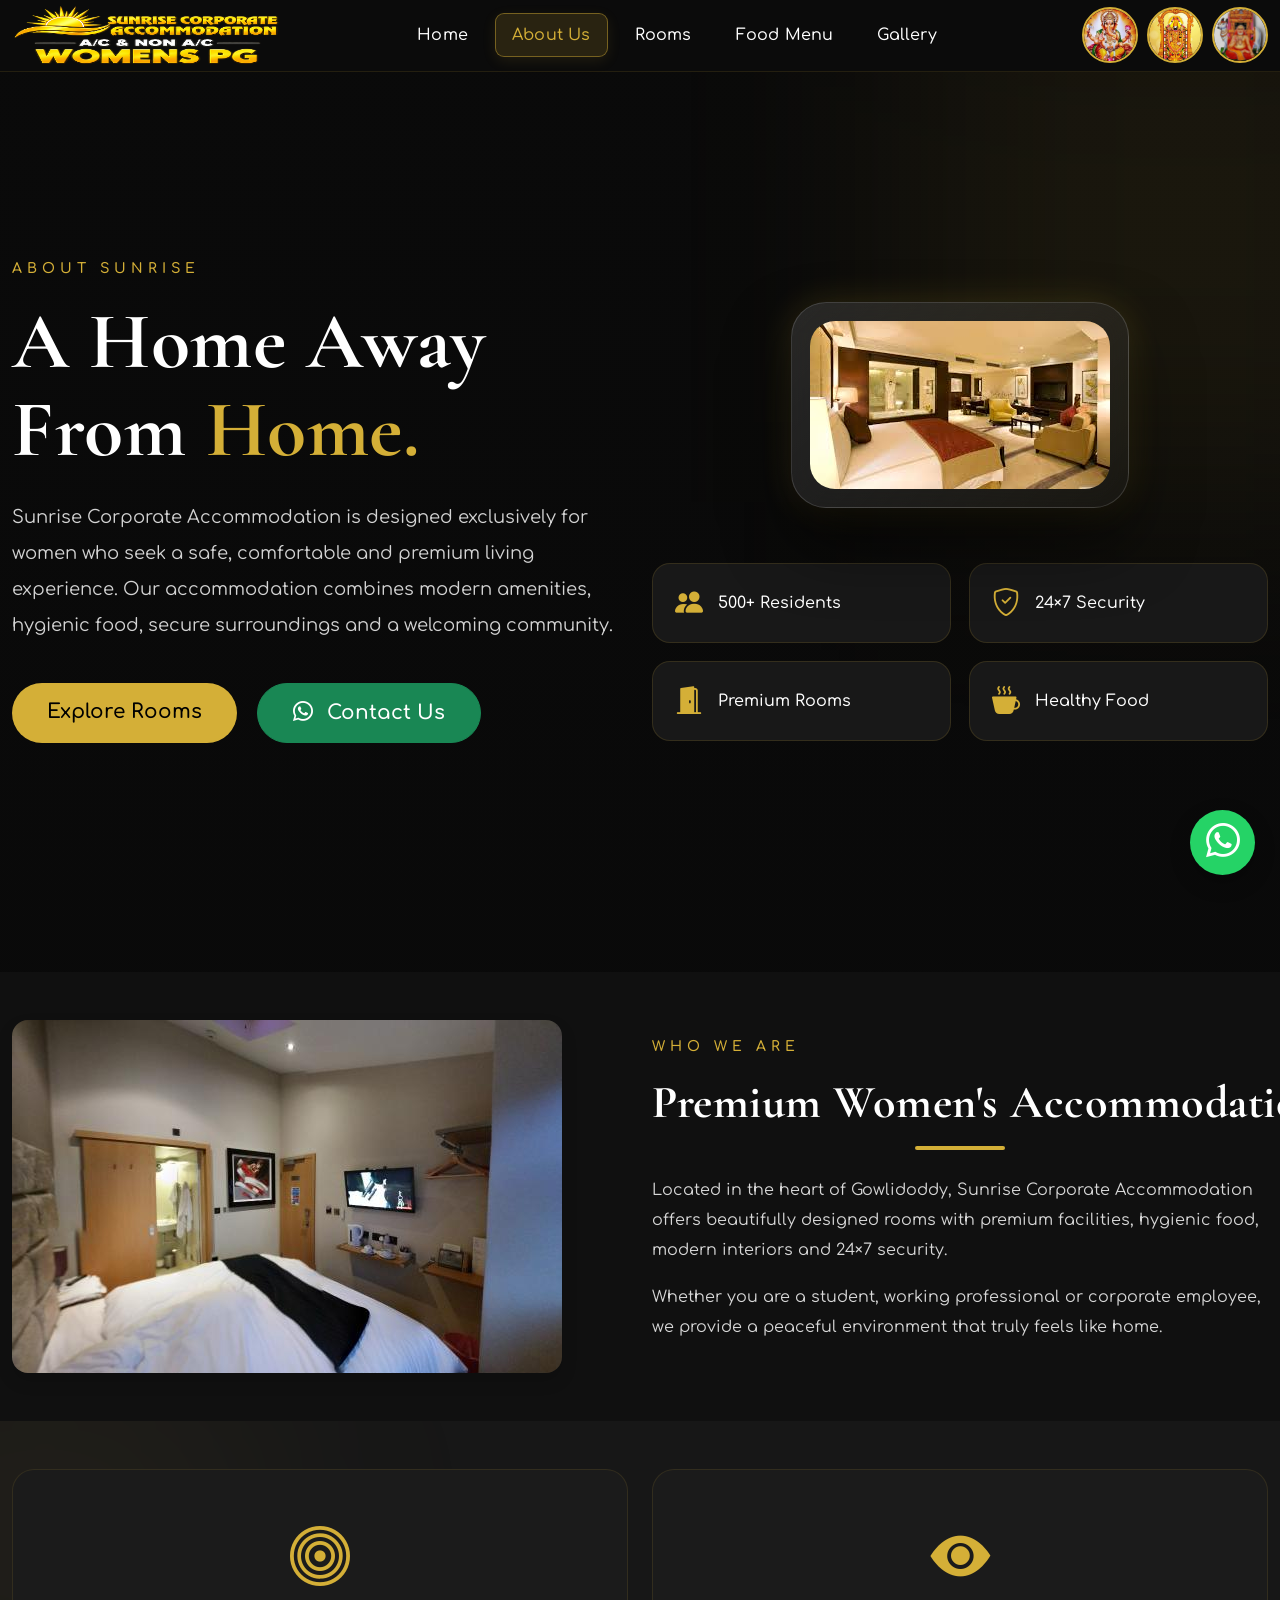
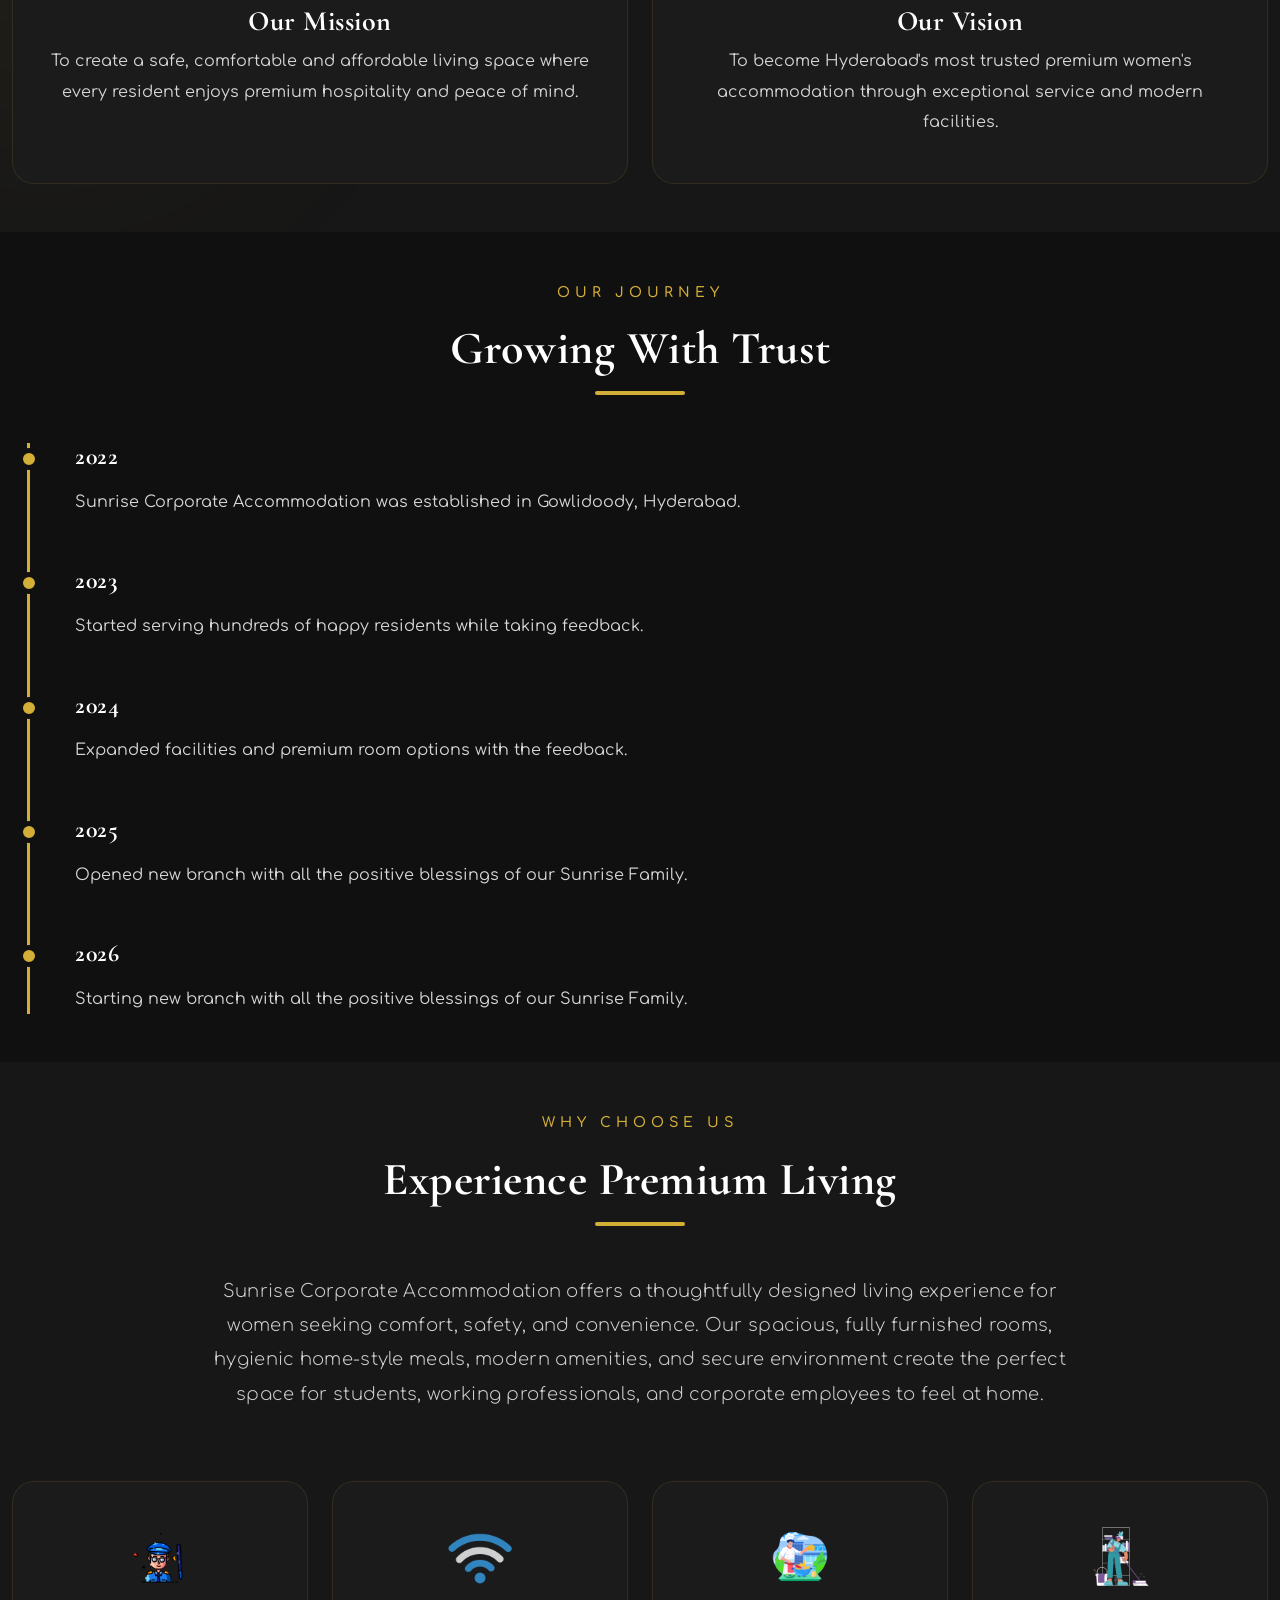
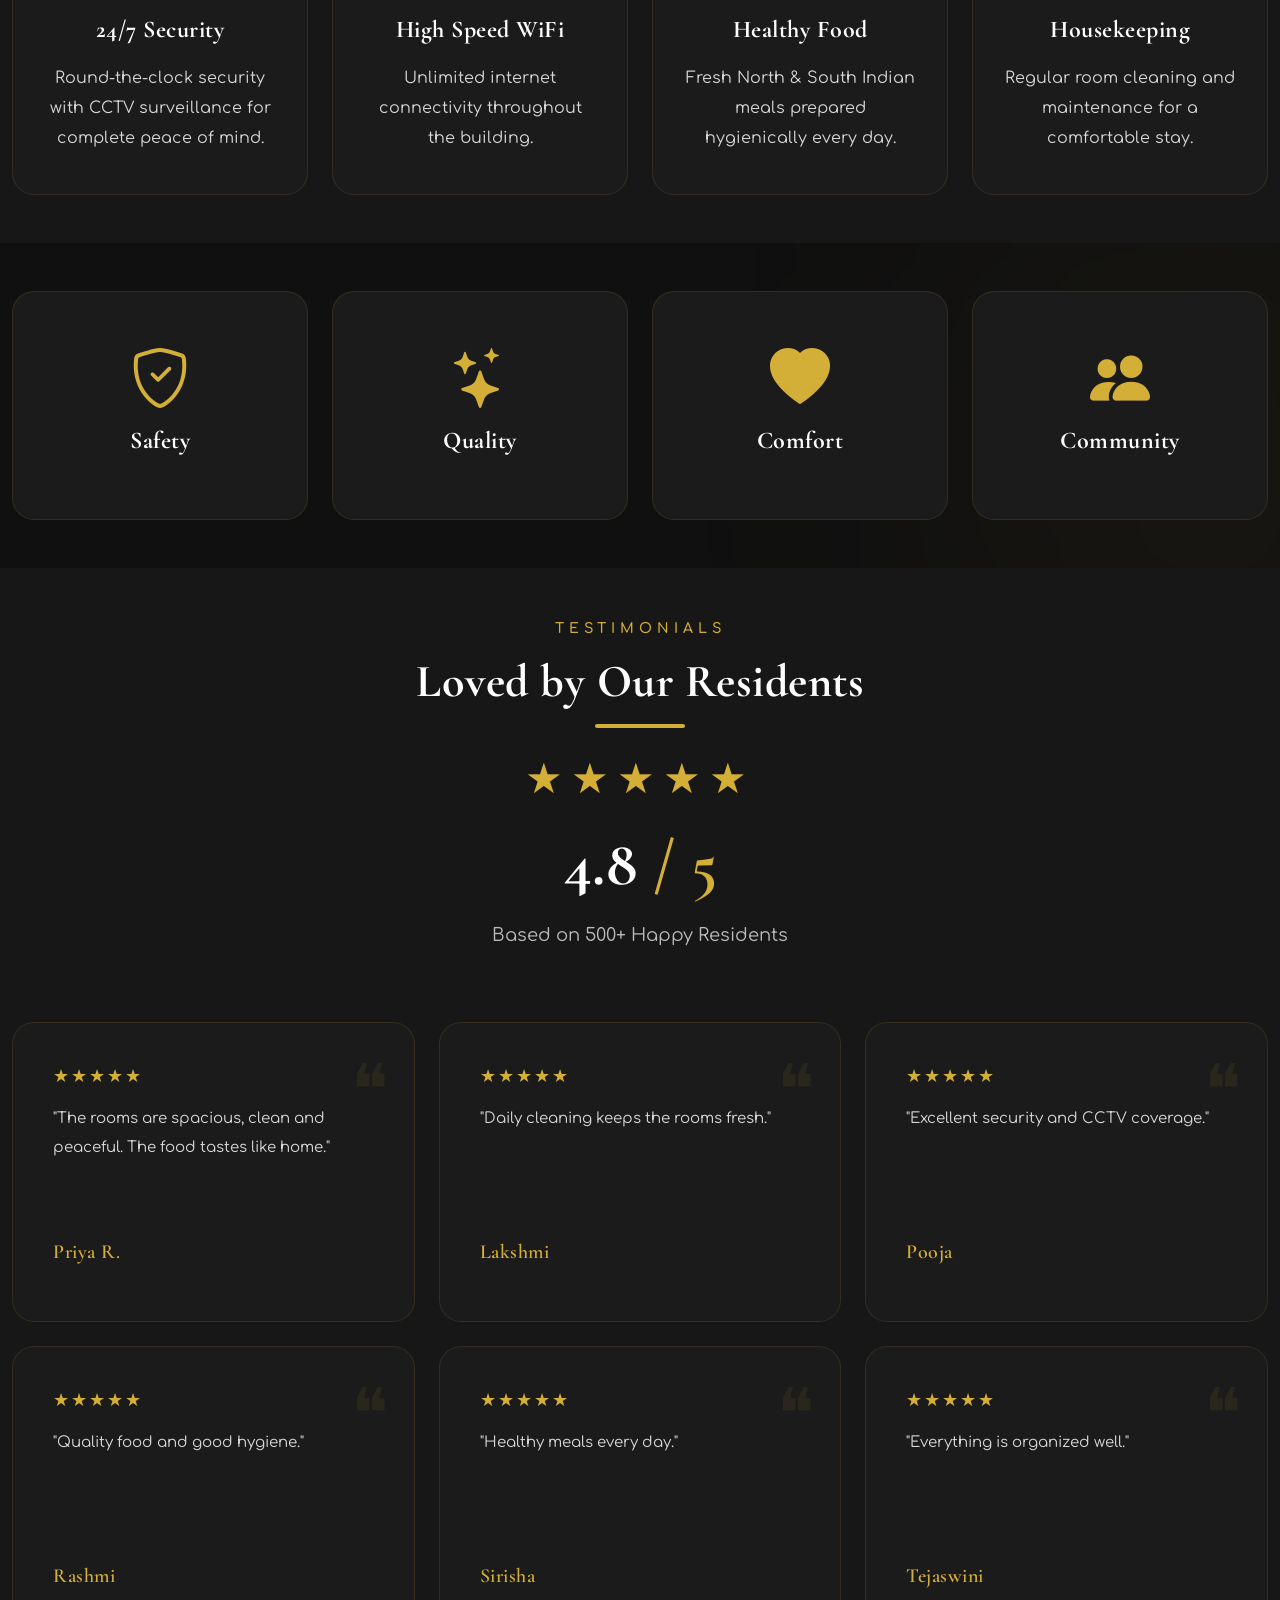
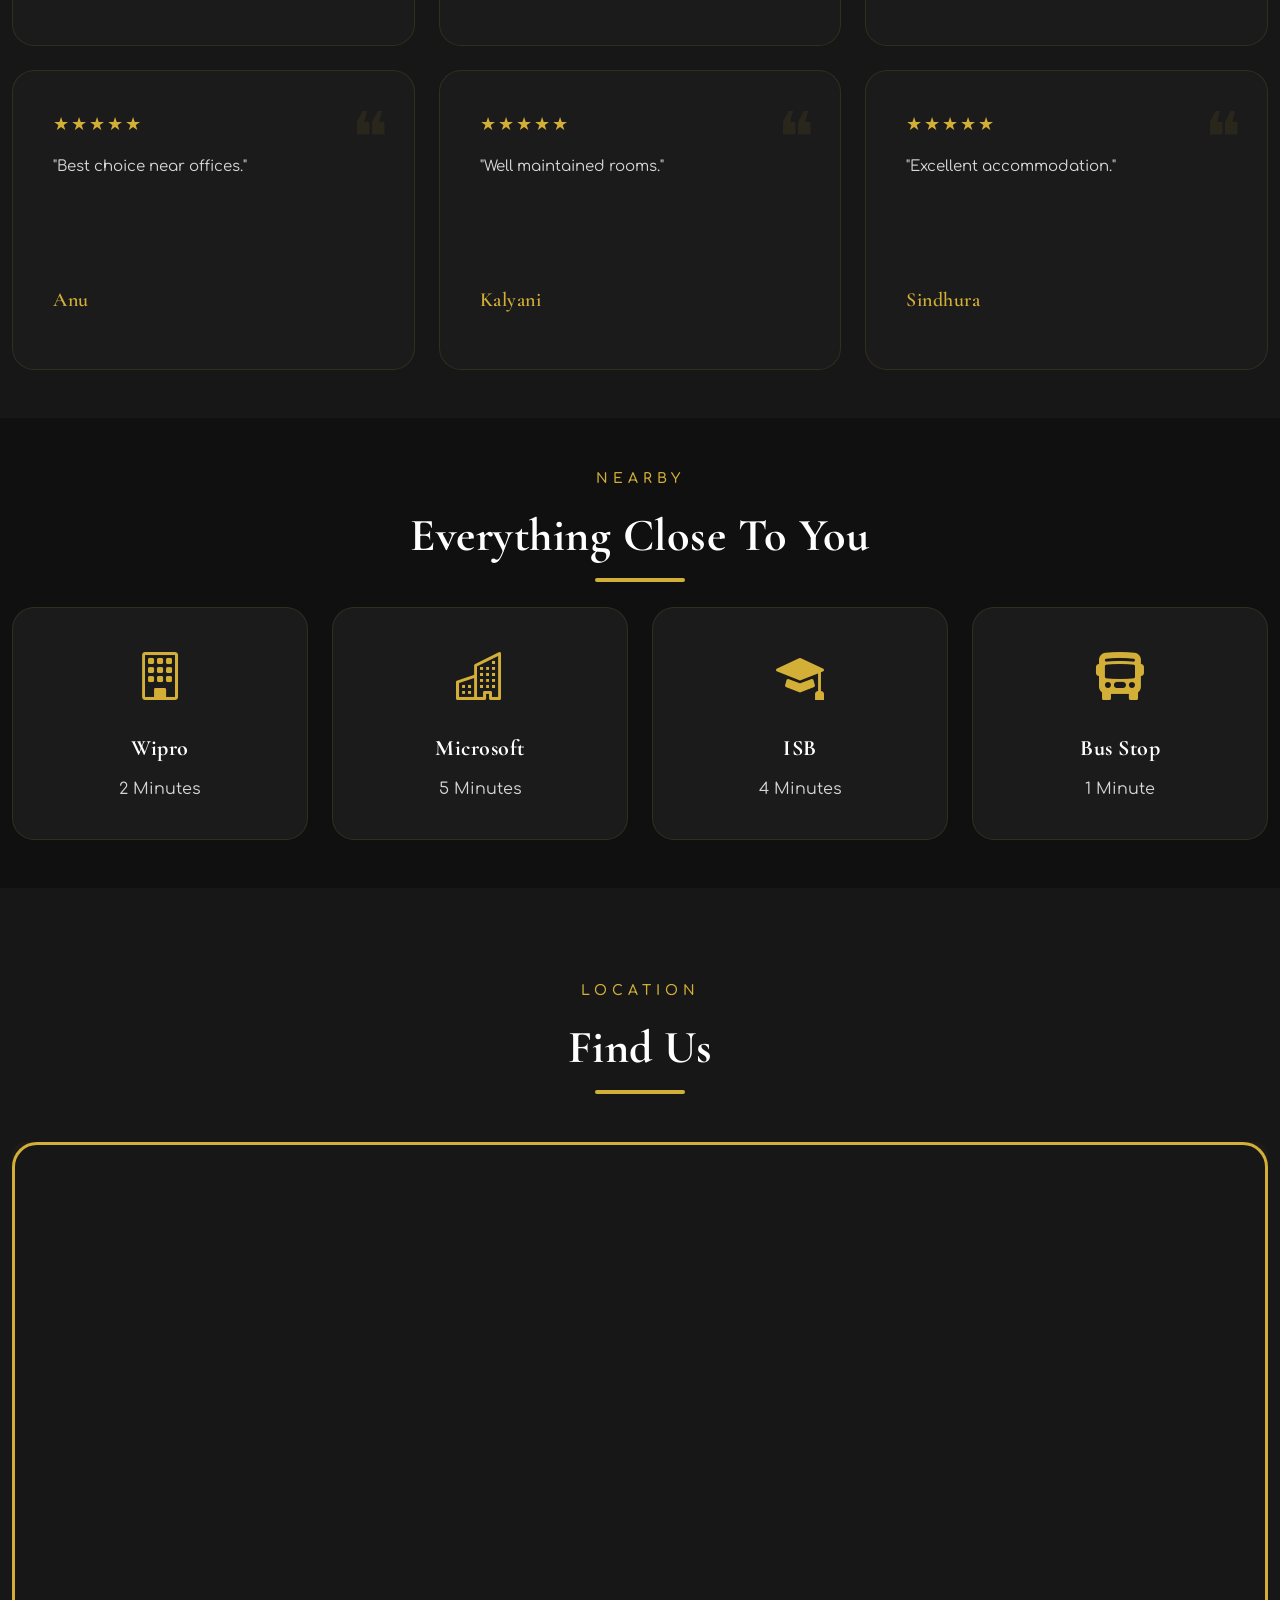
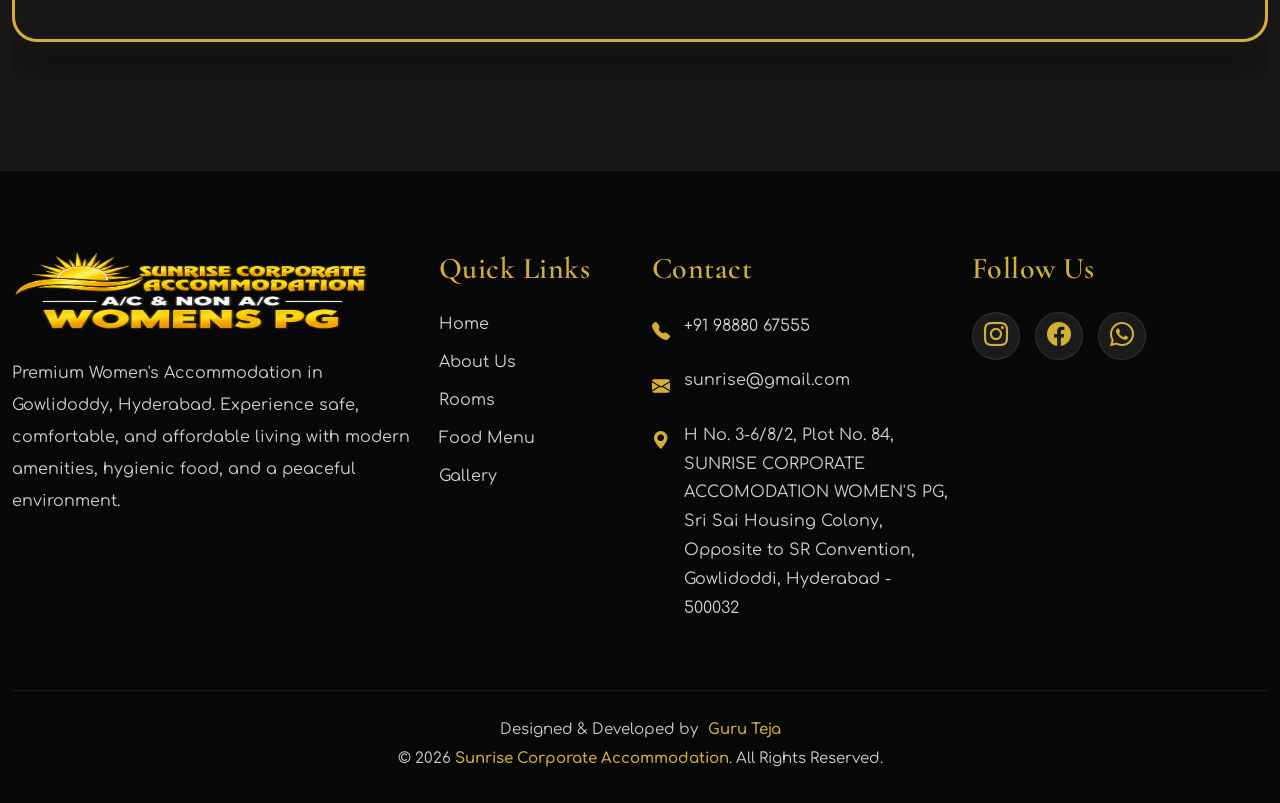
==== commit db83650b: "Update index.html" ====
--- a/about.html
+++ b/about.html
@@ -80,7 +80,7 @@
             <ul class="navbar-nav mx-auto">
 
                 <li class="nav-item">
-                    <a class="nav-link active"
+                    <a class="nav-link"
                        href="index.html">Home</a>
                 </li>
 
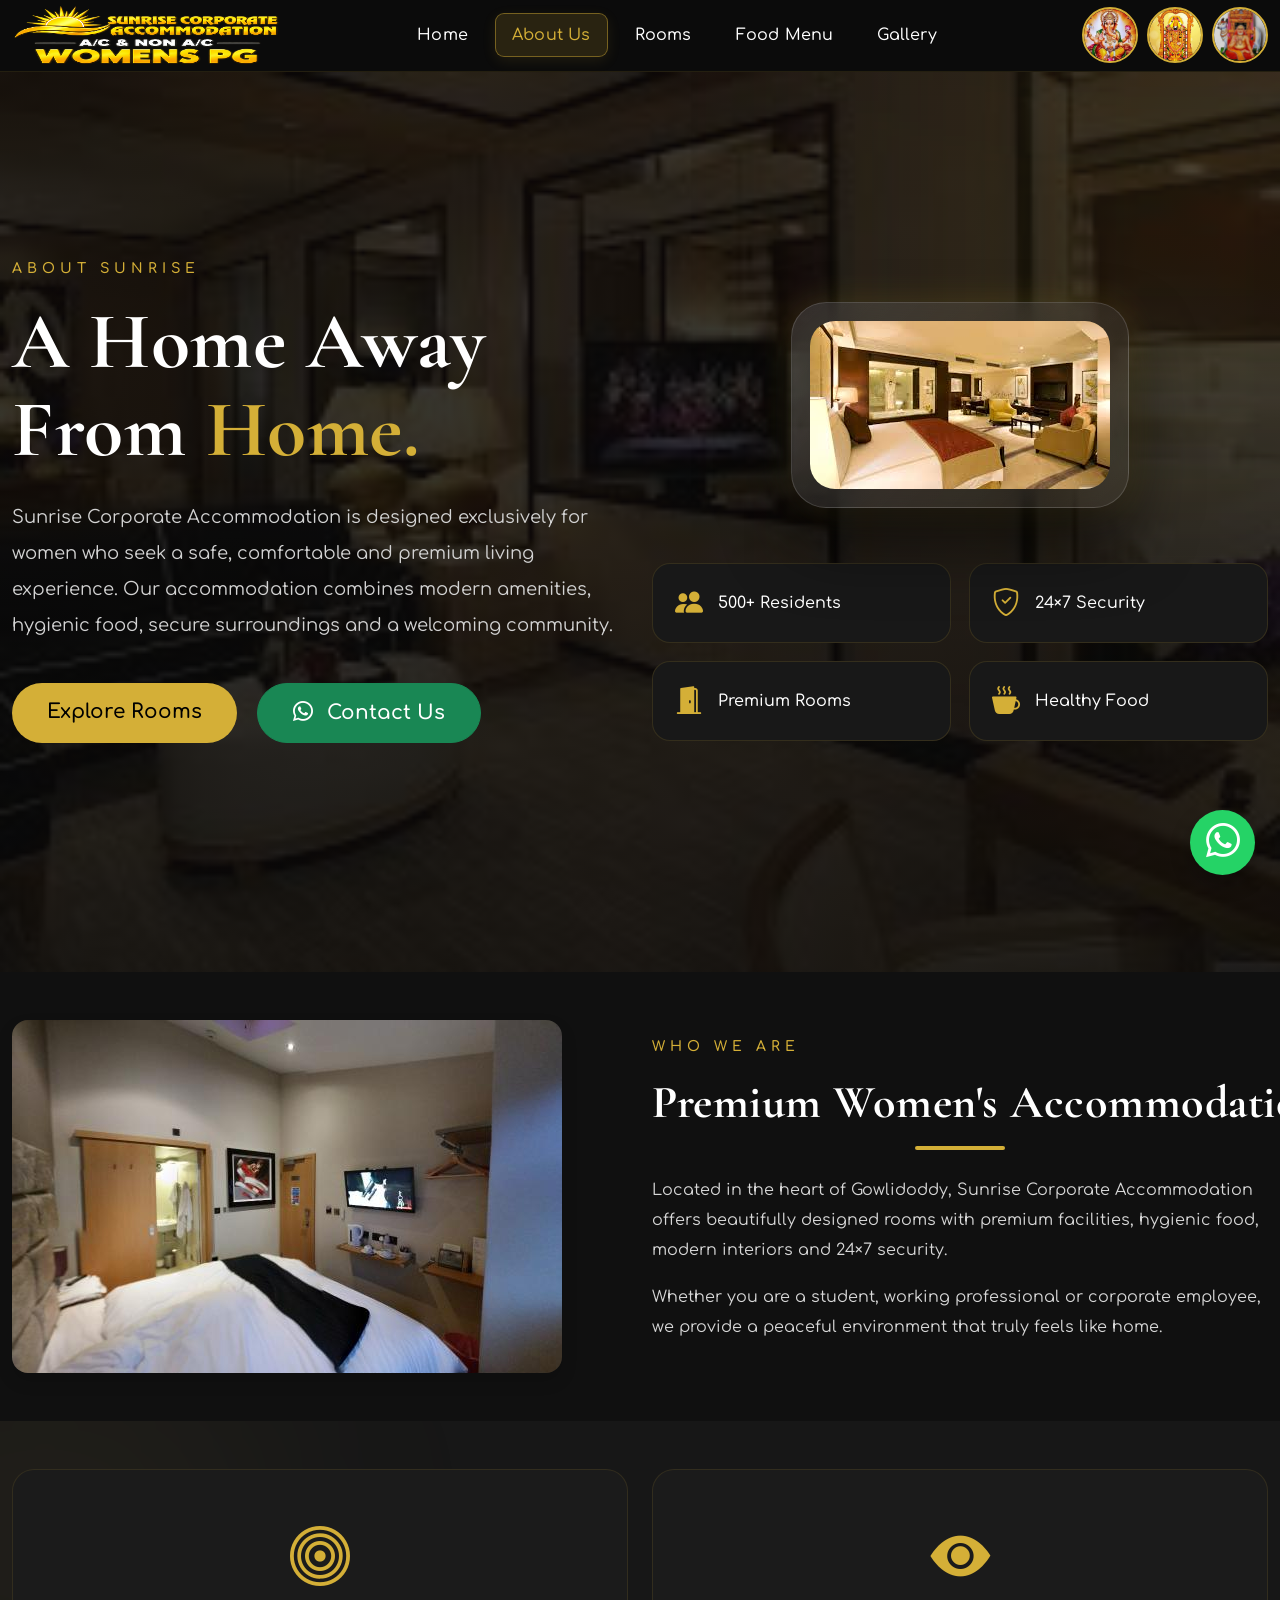
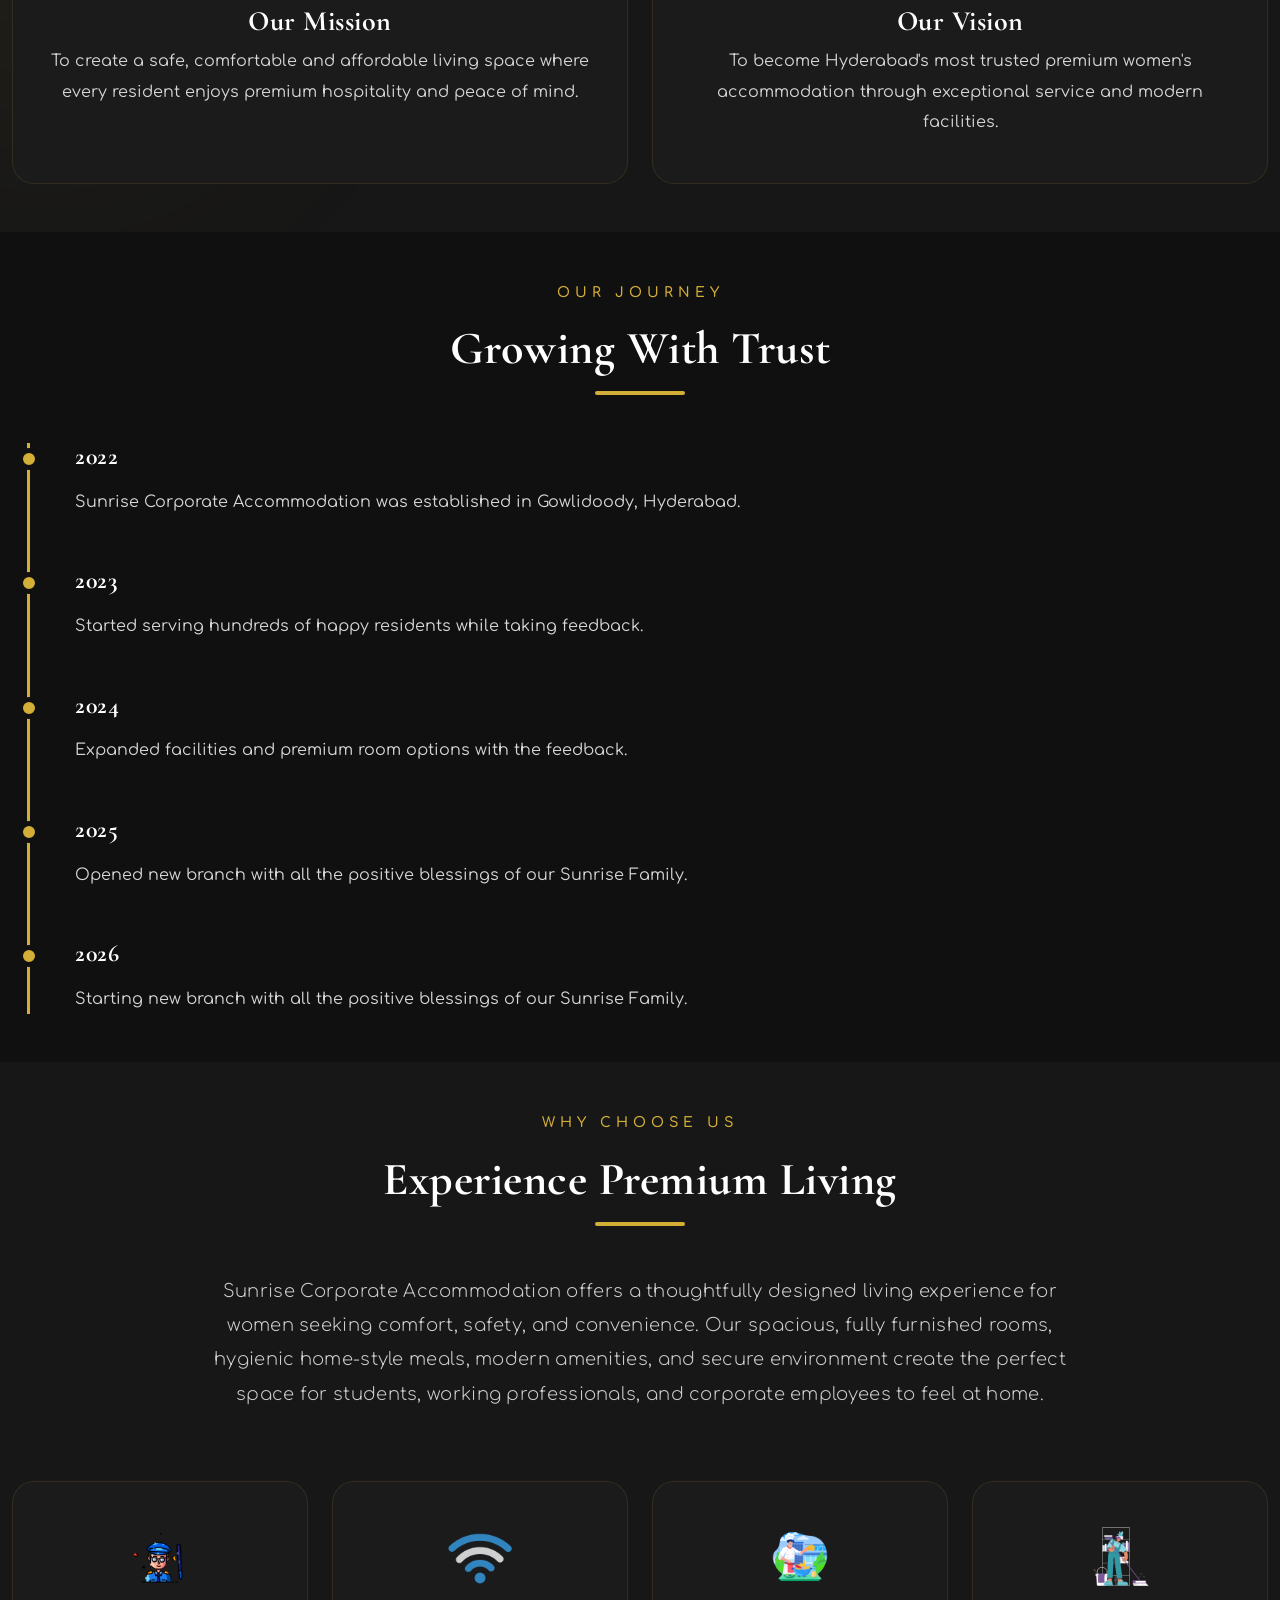
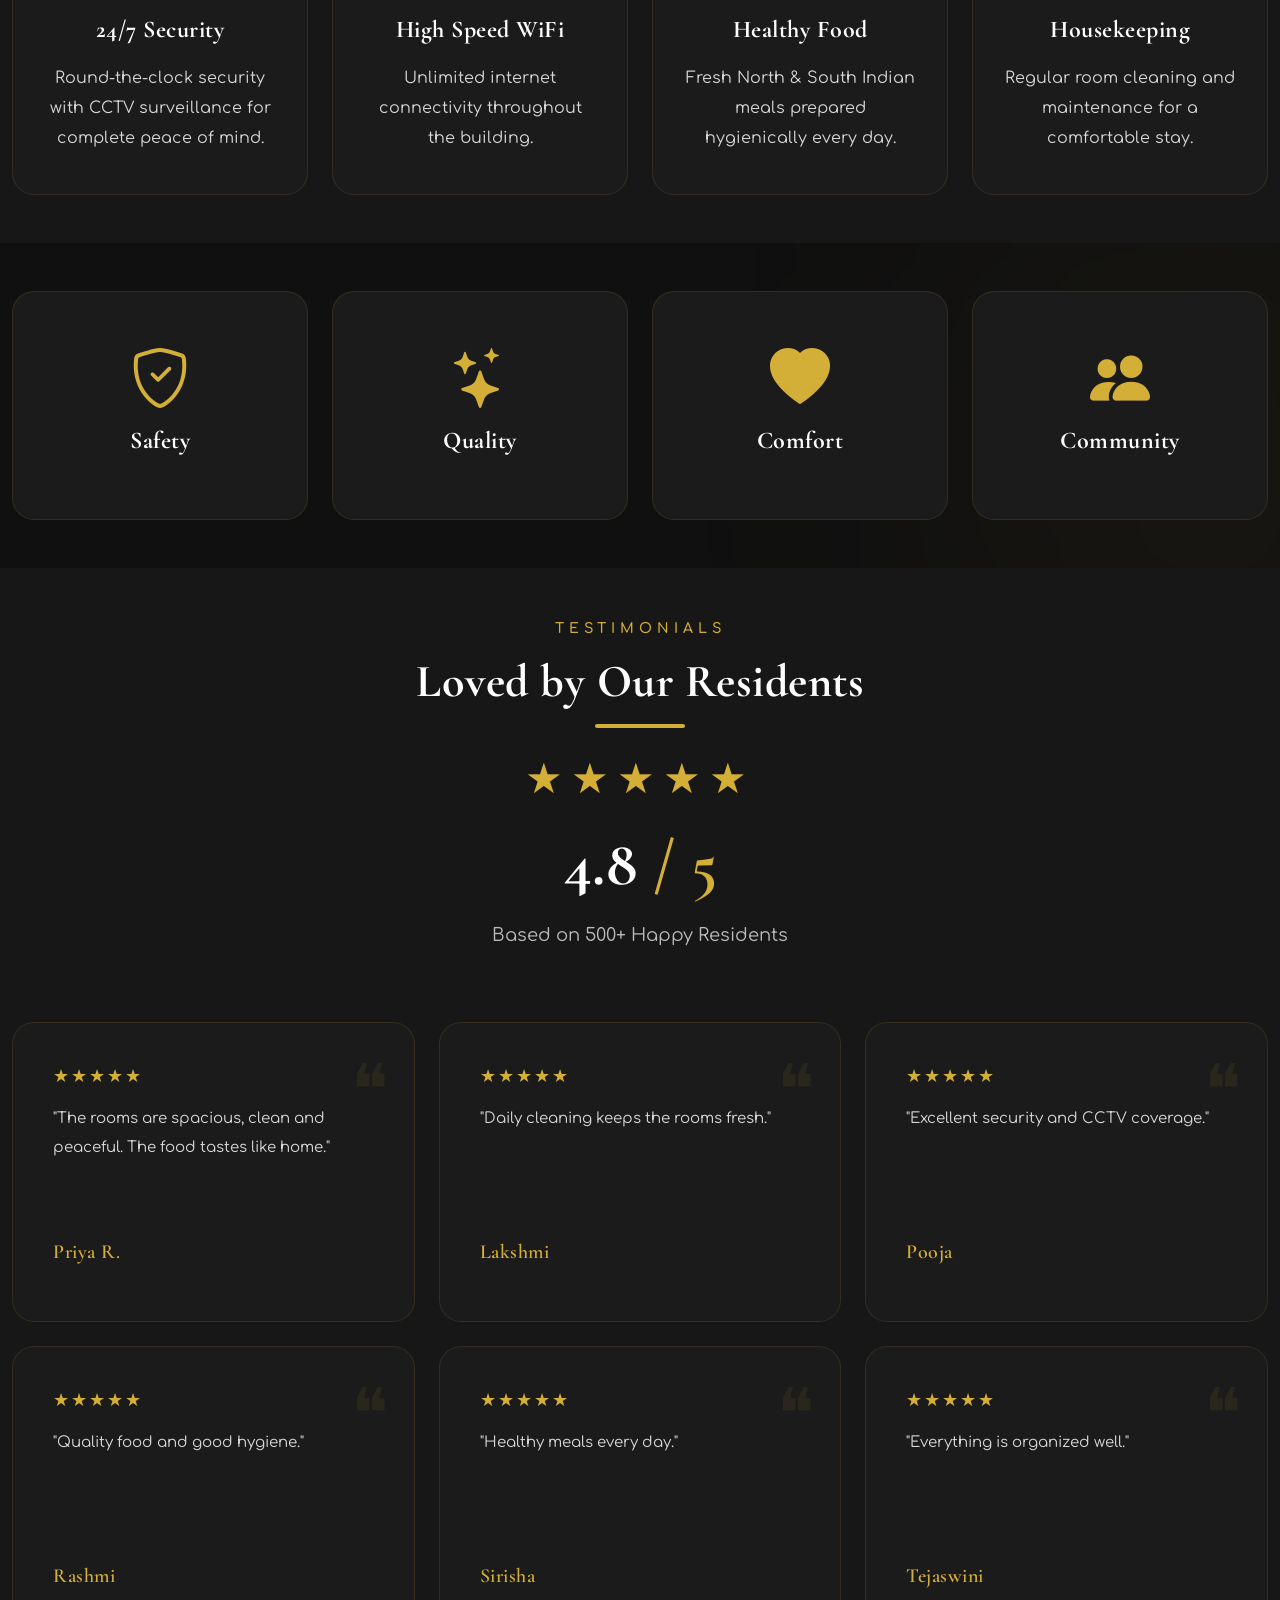
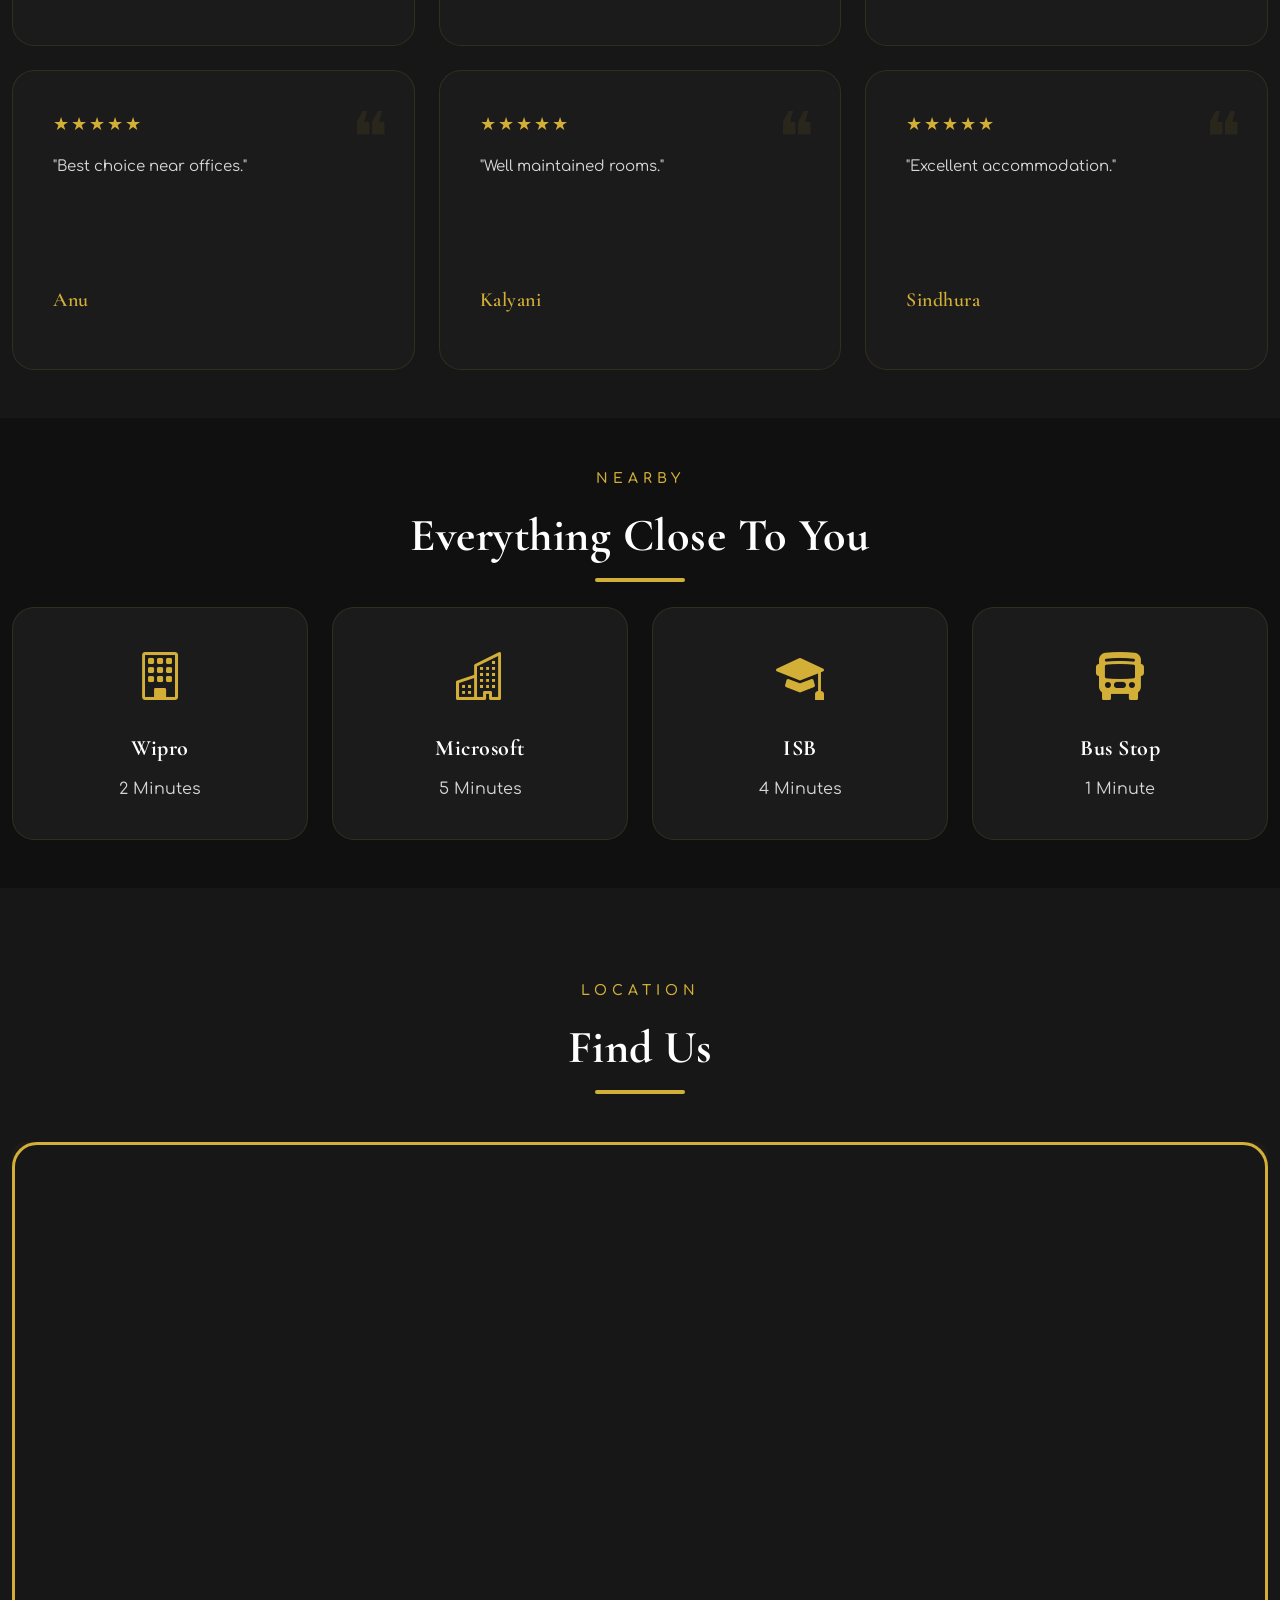
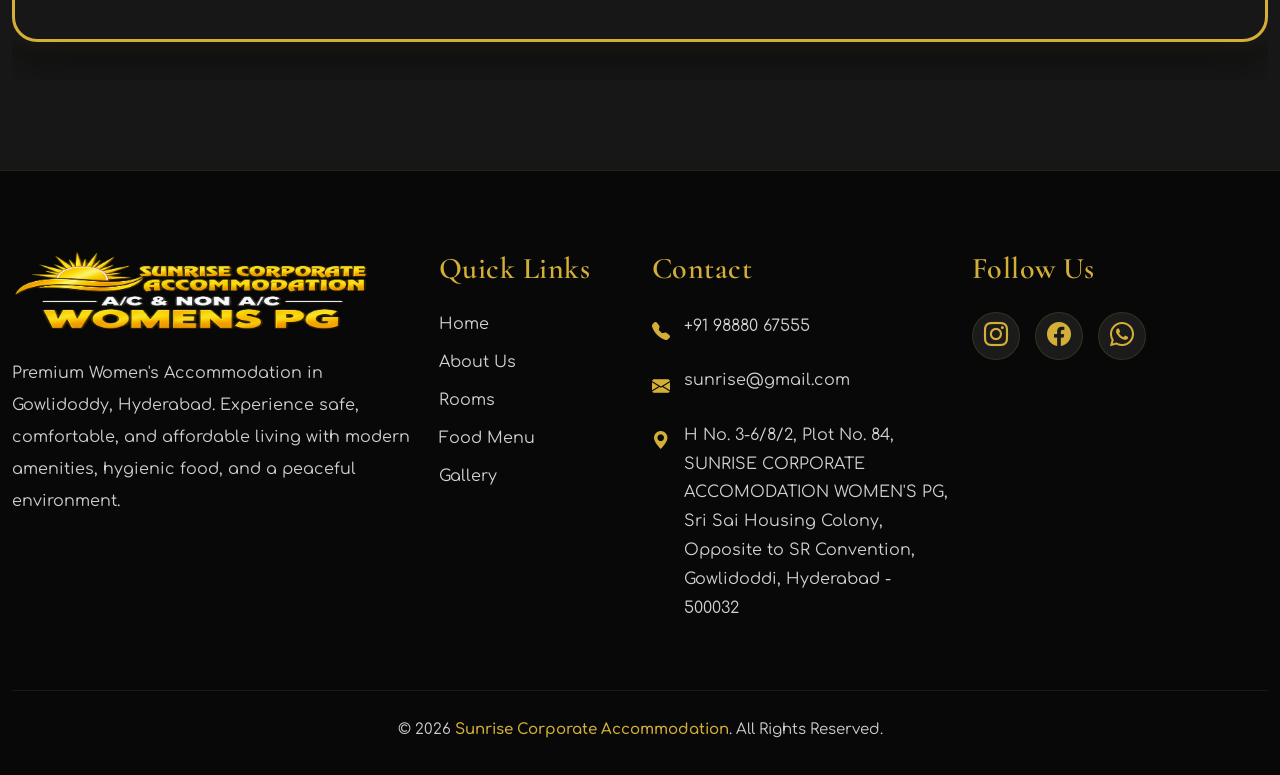
==== commit 8229db9f: "Update index.html" ====
--- a/about.html
+++ b/about.html
@@ -962,7 +962,7 @@
 
         <div class="footer-bottom">
             
-            <p class="developer-credit">
+            <!-- <p class="developer-credit">
                 Designed &amp; Developed by
                 <a href="https://www.instagram.com/teja.p115?igsh=MTR6d256cWFoZXVndw=="
                 target="_blank"
@@ -972,7 +972,7 @@
                     Guru Teja
 
                 </a>
-            </p>
+            </p> -->
 
             <p>
                 © 2026 <span>Sunrise Corporate Accommodation</span>. All Rights Reserved.
--- a/css/style.css
+++ b/css/style.css
@@ -832,17 +832,13 @@
 
 
 /* Active Link */
-
-.navbar .navbar-nav .nav-link.active{
-    color:var(--primary) !important;
-
-    background:rgba(212,175,55,.15) !important;
-
-    border:1px solid rgba(212,175,55,.45) !important;
-
-    border-radius:9px !important;
-
-    box-shadow:0 4px 14px rgba(212,175,55,.10) !important;
+.navbar .navbar-nav .nav-link.active {
+    display: inline-block !important;
+    color: var(--primary) !important;
+    background-color: rgba(212, 175, 55, 0.15) !important;
+    border: 1px solid rgba(212, 175, 55, 0.45) !important;
+    border-radius: 9px !important;
+    box-shadow: 0 4px 14px rgba(212, 175, 55, 0.10) !important;
 }
 
 
--- a/css/about.css
+++ b/css/about.css
@@ -124,7 +124,7 @@
         rgba(9,9,9,.78),
         rgba(9,9,9,.88)
     ),
-    url("../img/images (1).jpeg");
+    url("../img/image.jpeg");
 
     background-size:cover;
 
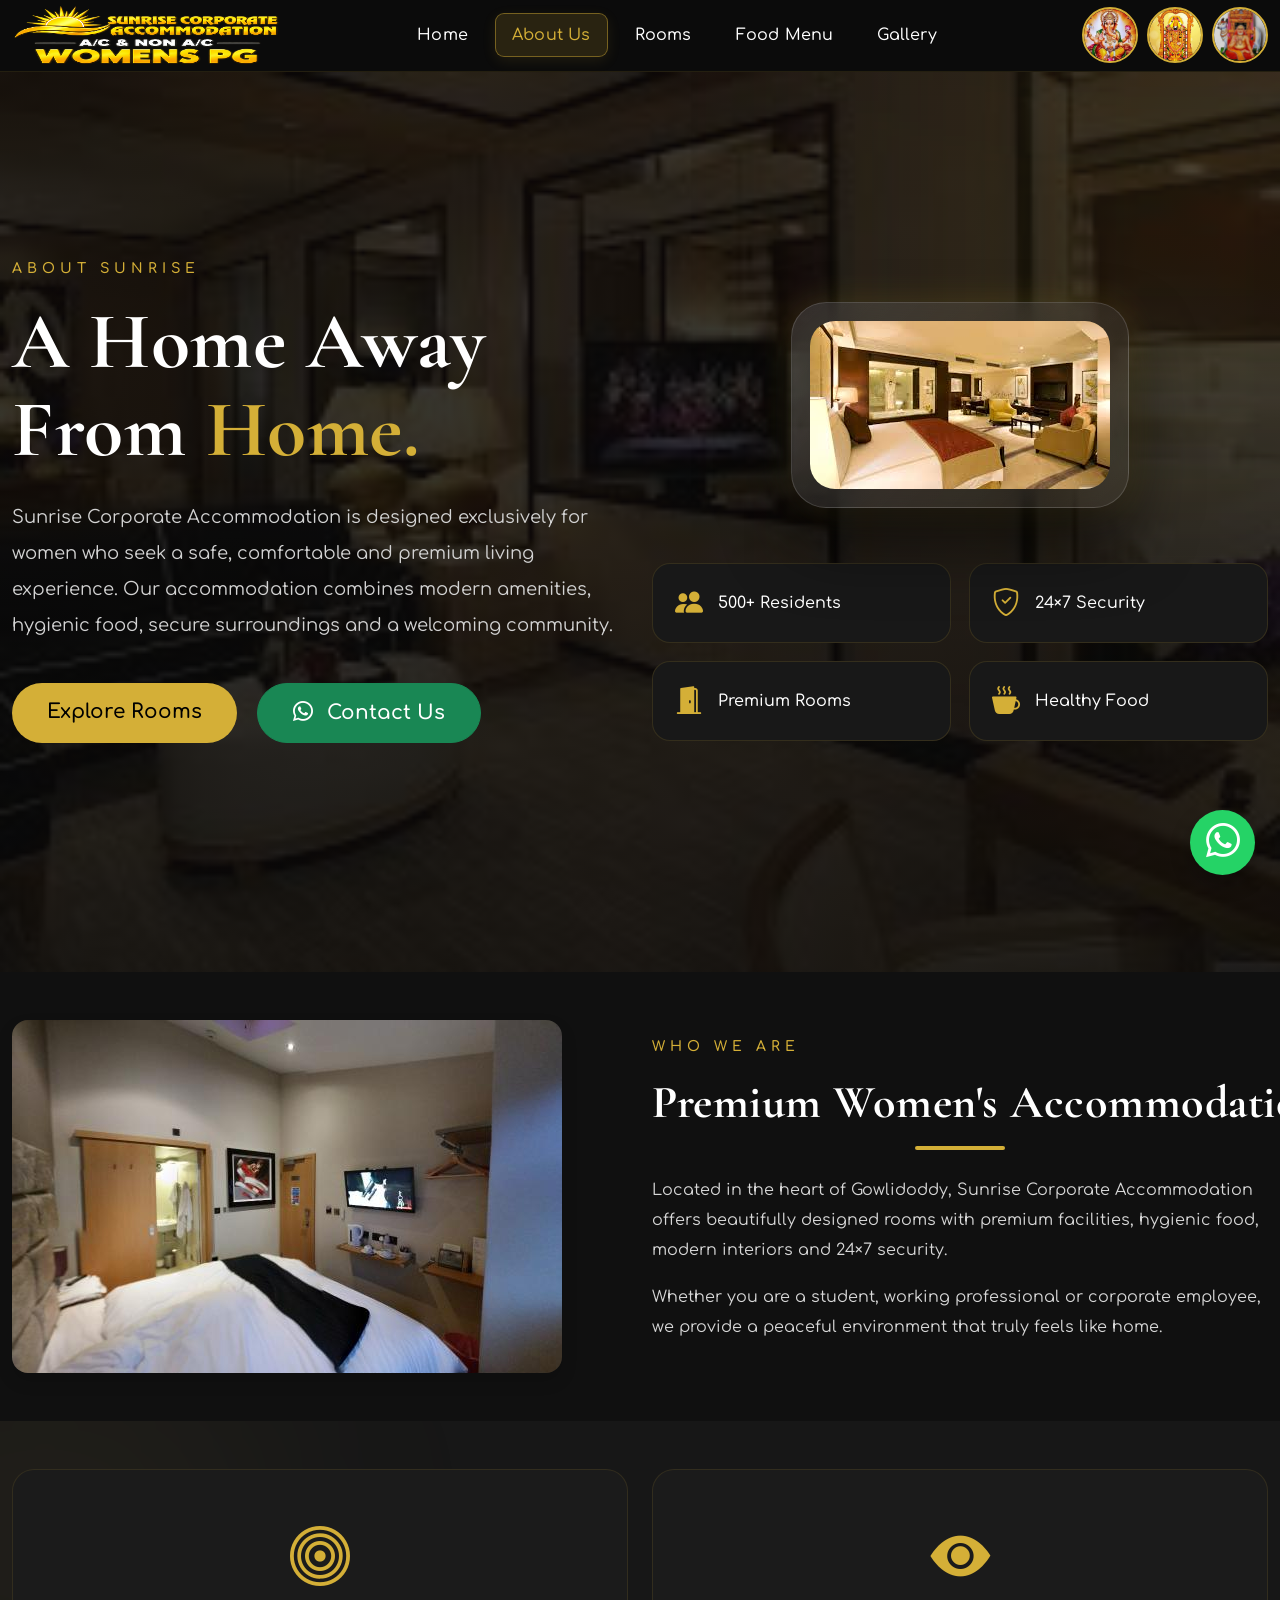
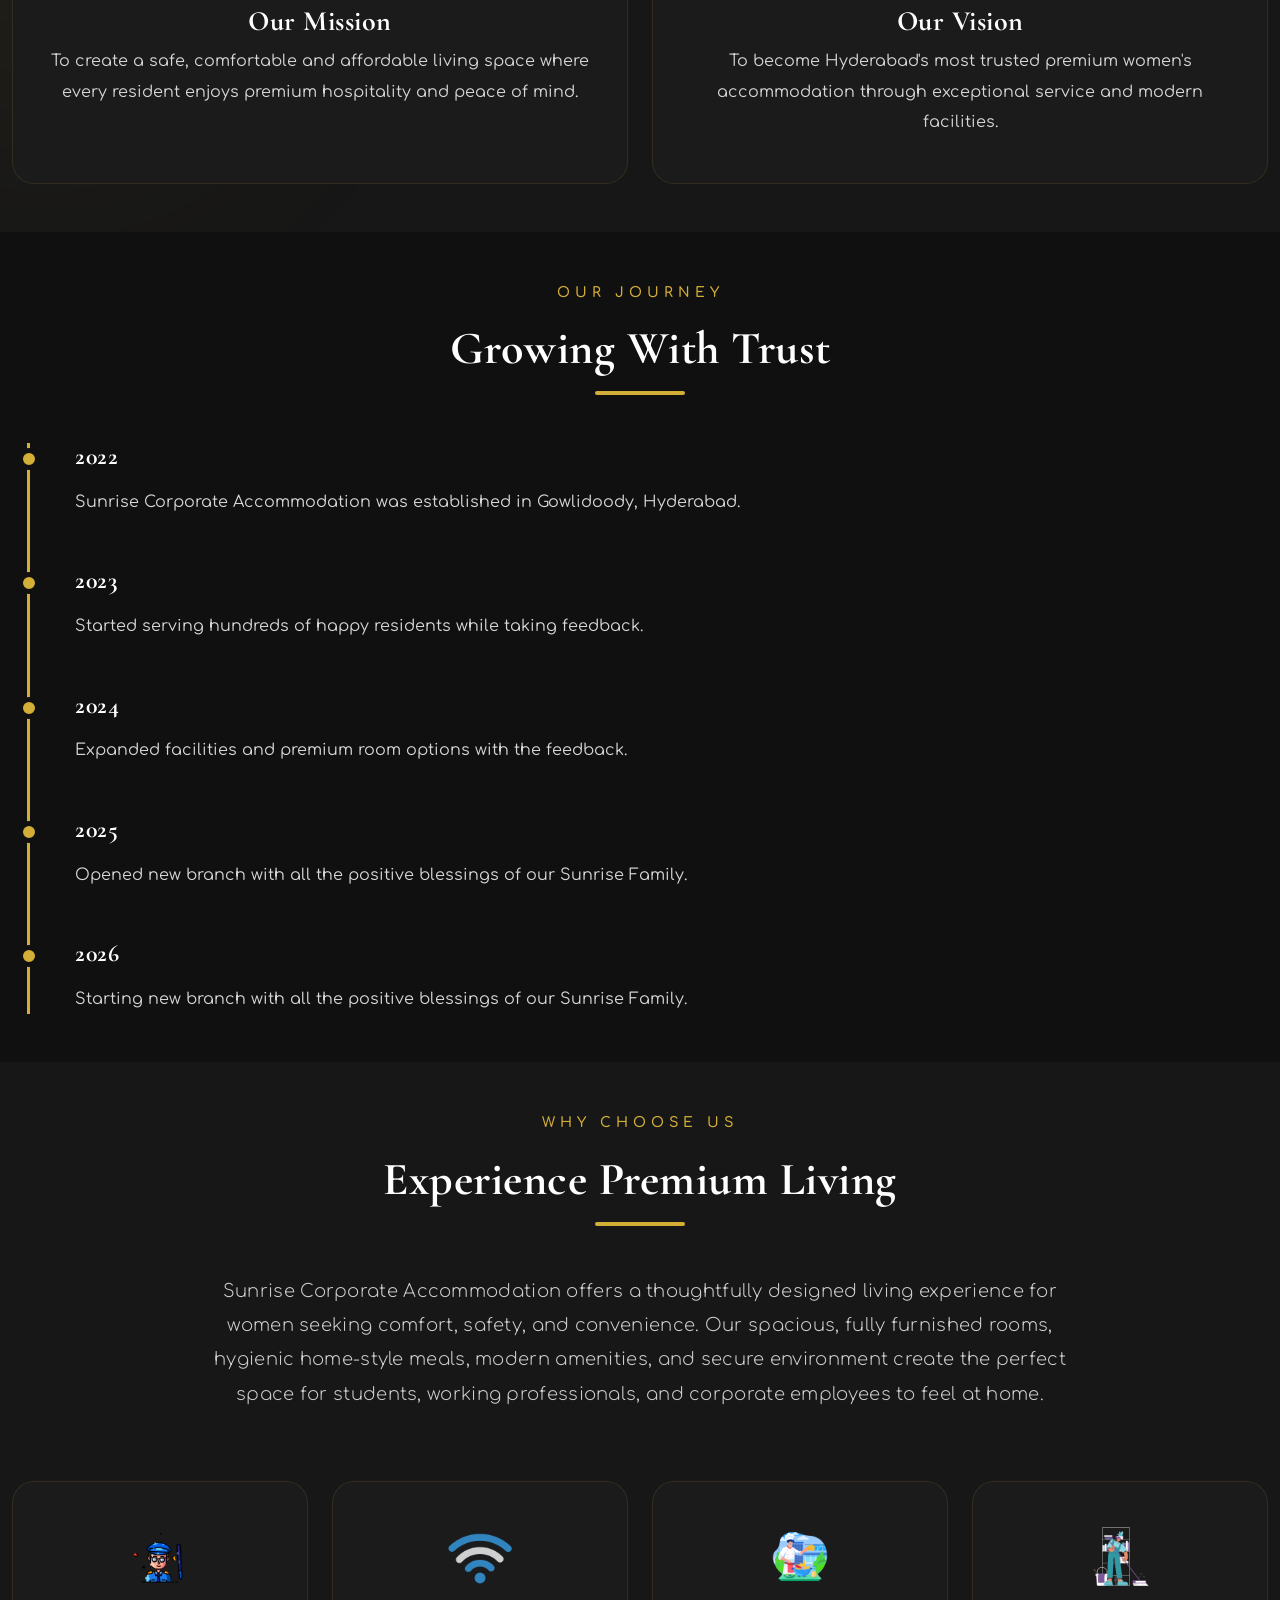
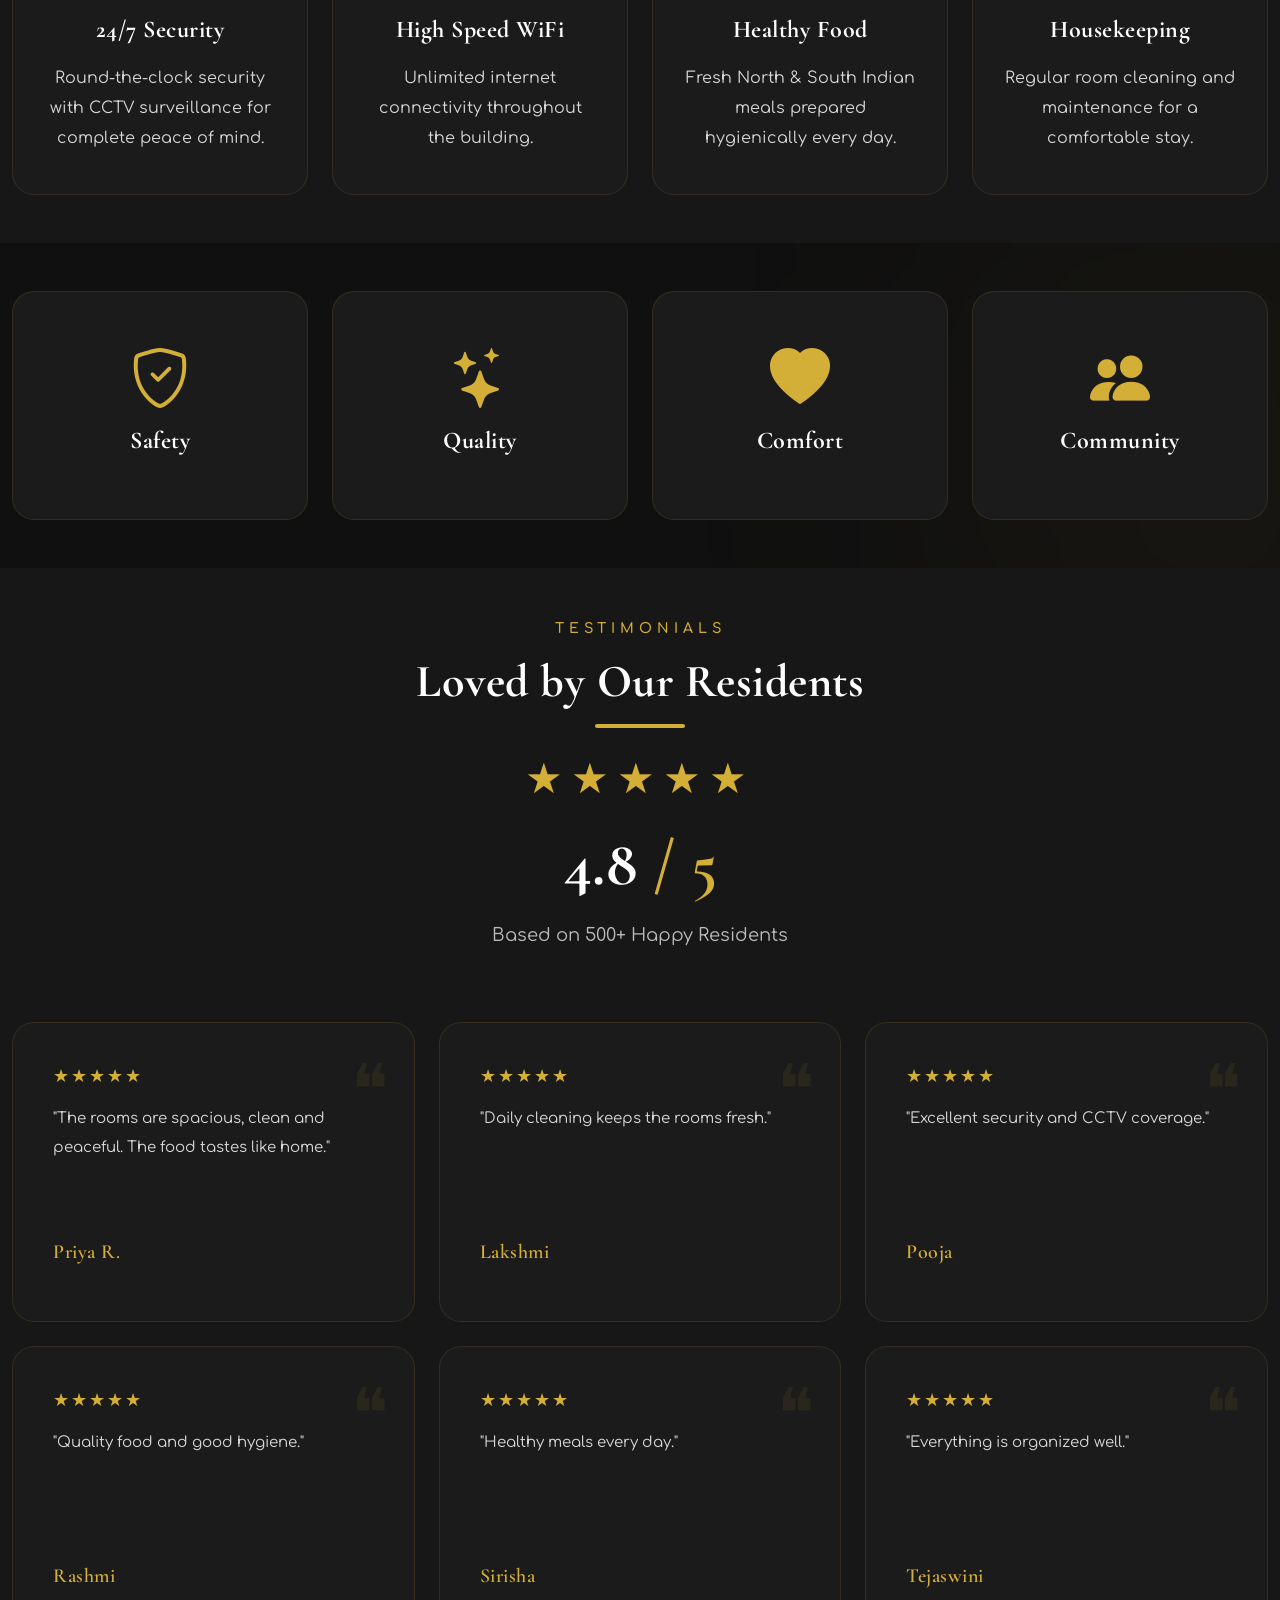
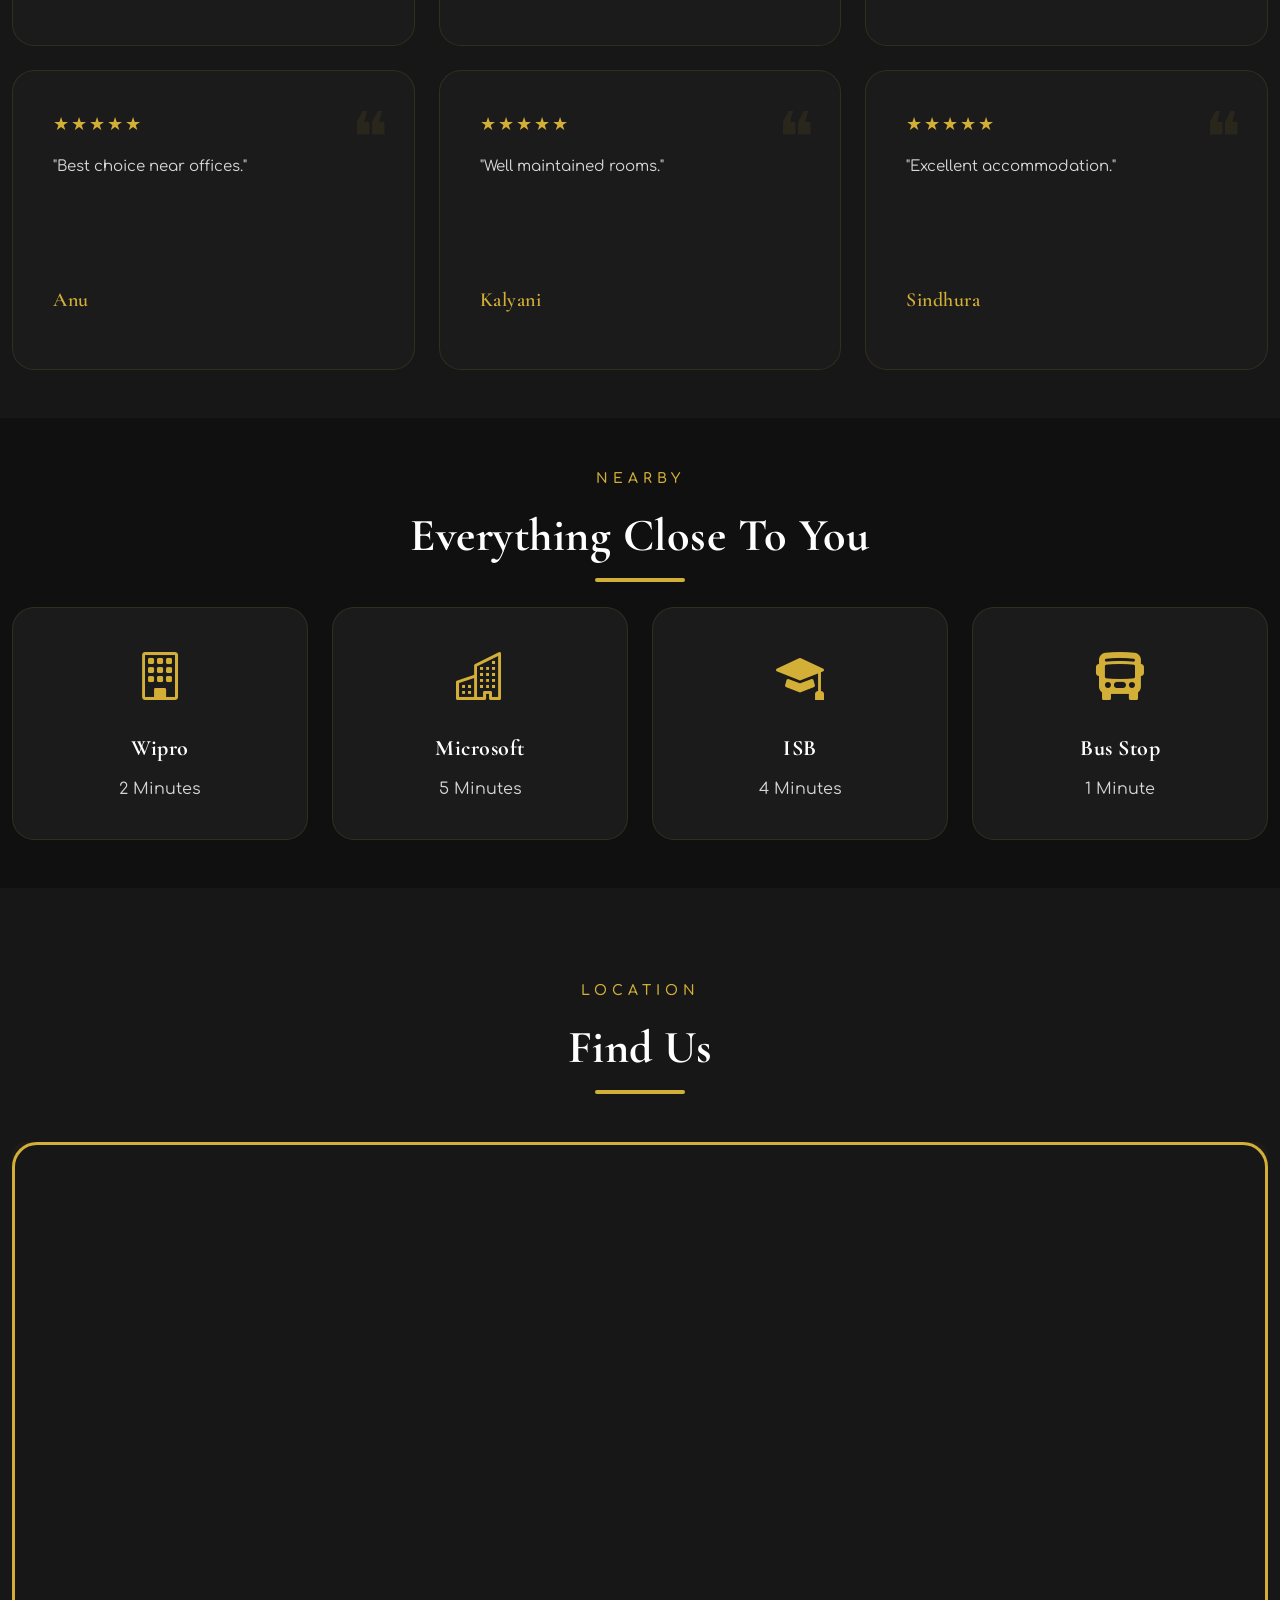
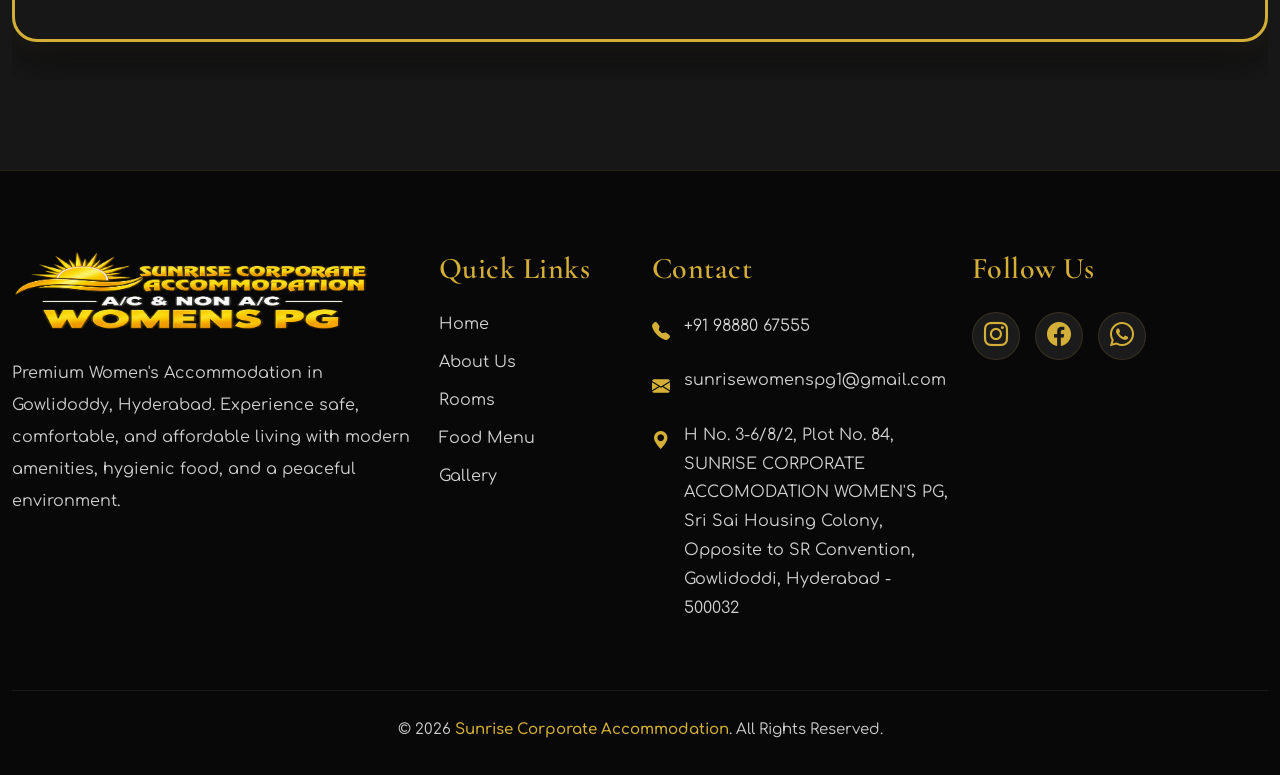
==== commit 13c681de: "Update about.html" ====
--- a/about.html
+++ b/about.html
@@ -911,7 +911,7 @@
 
                     <li>
                         <i class="bi bi-envelope-fill"></i>
-                        <span>sunrise@gmail.com</span>
+                        <span>sunrisewomenspg1@gmail.com</span>
                     </li>
 
                     <li>
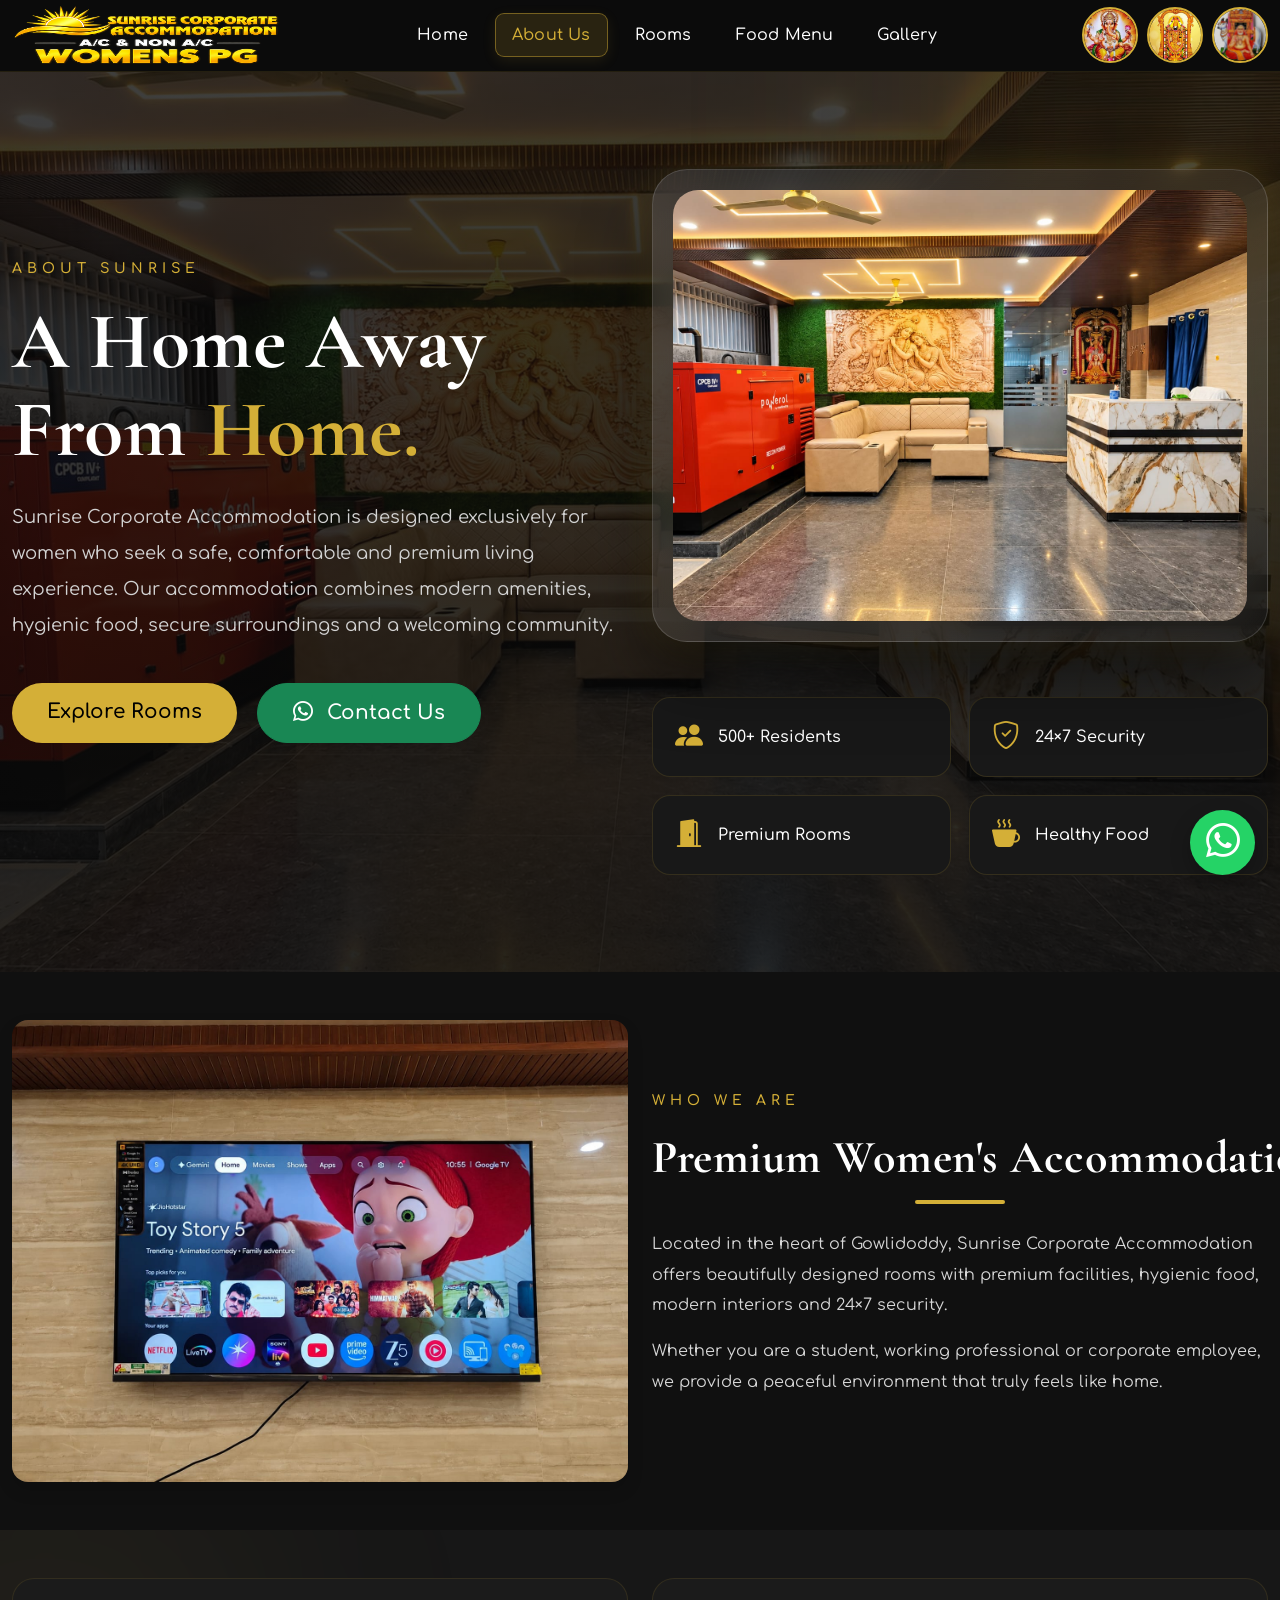
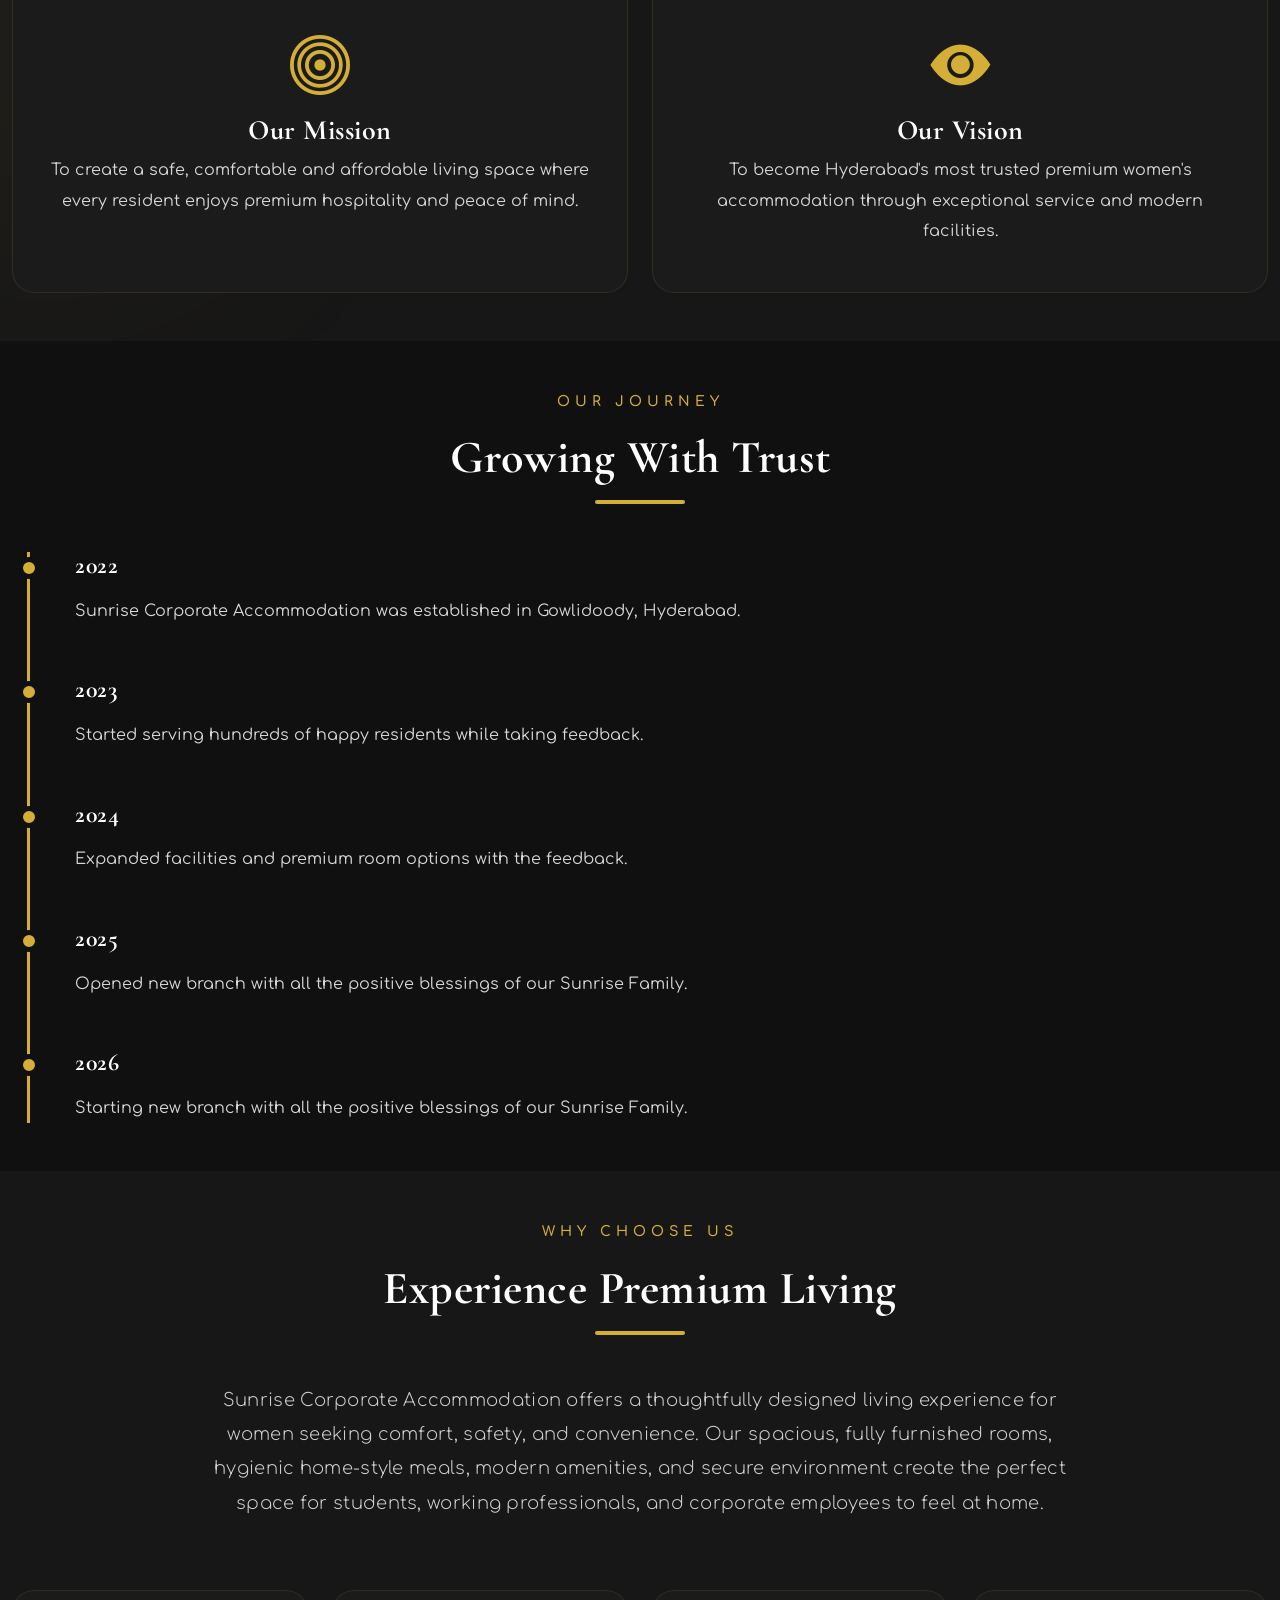
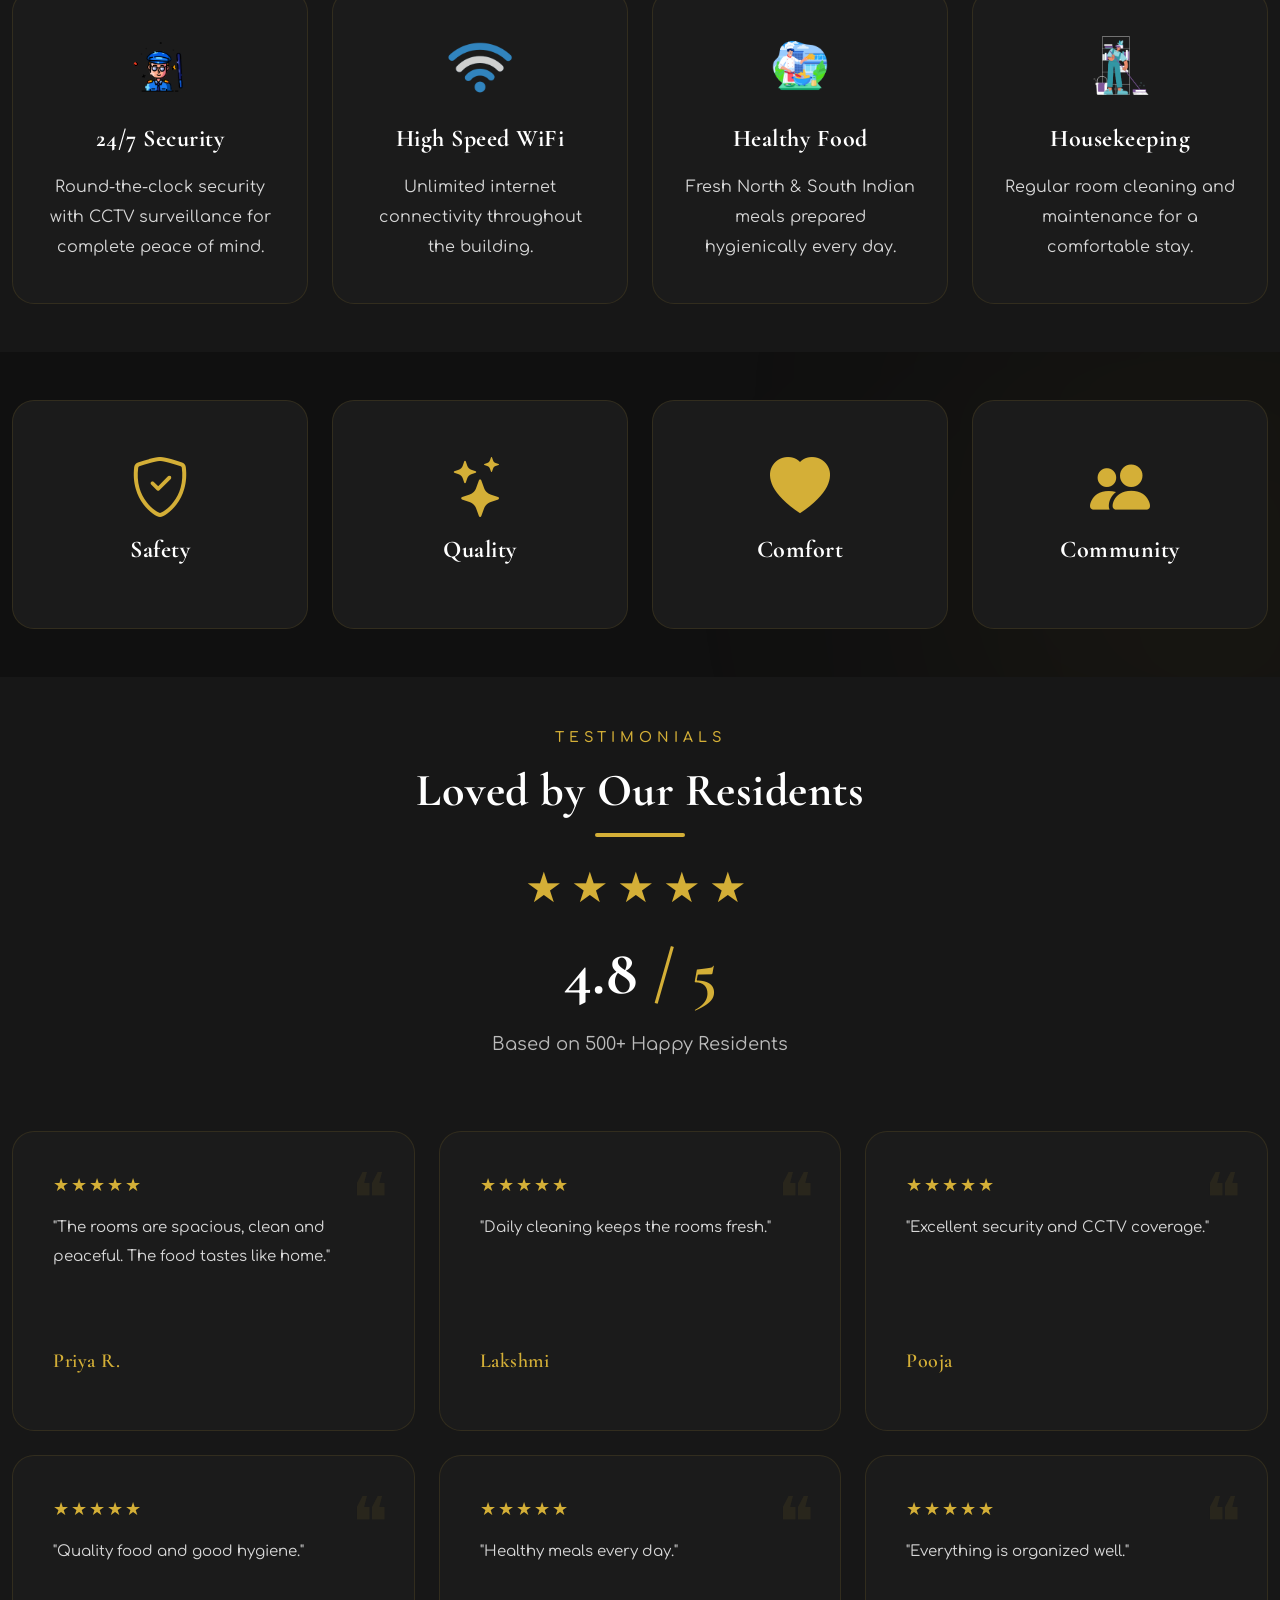
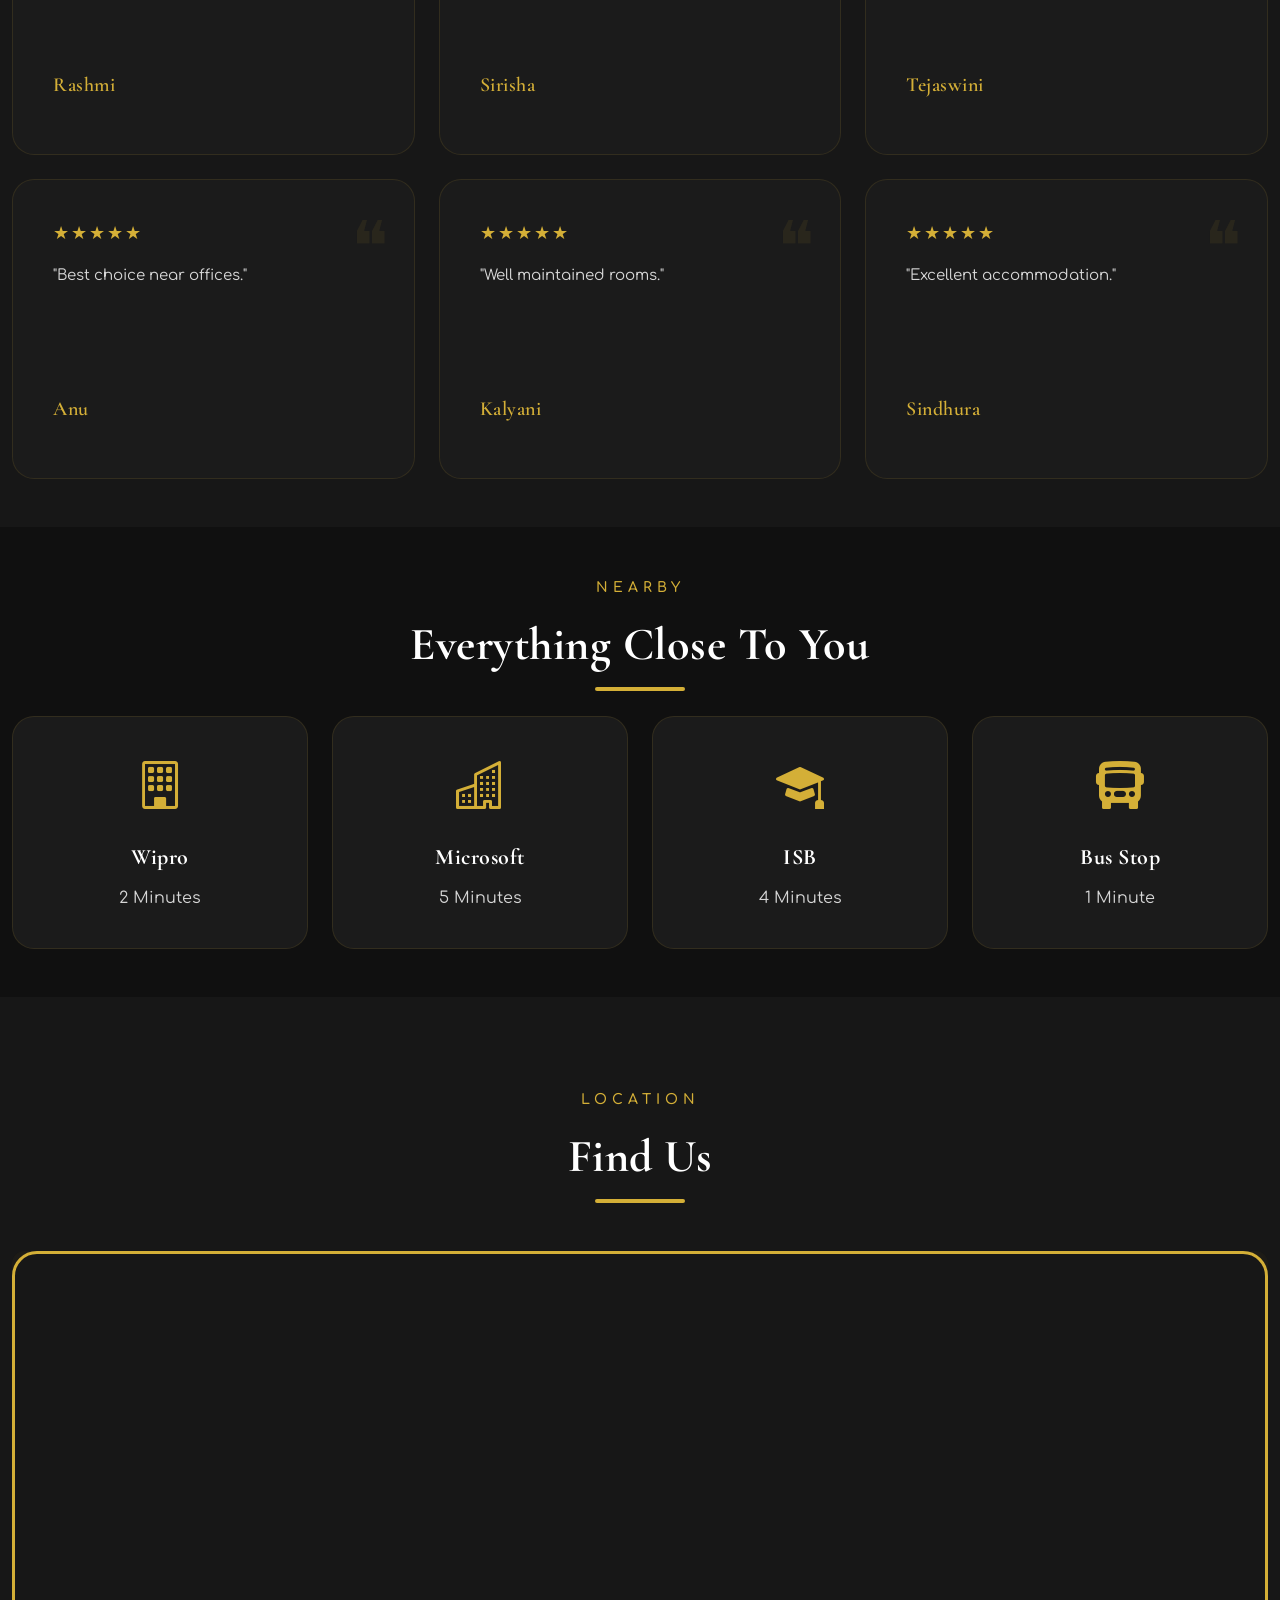
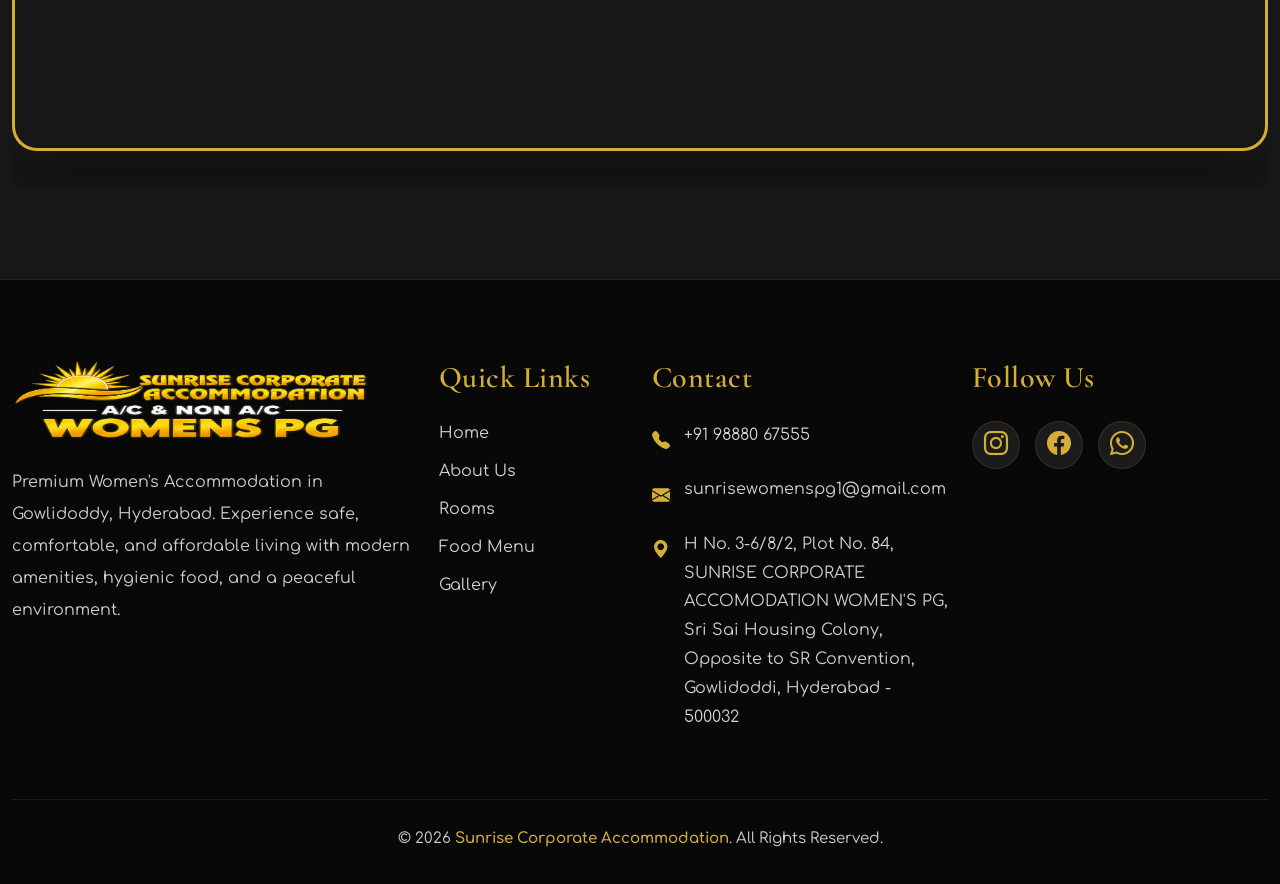
==== commit 93128afd: "Update" ====
--- a/about.html
+++ b/about.html
@@ -173,7 +173,7 @@
 
     <div class="glass-image-box">
 
-        <img src="img/images.jpeg"
+        <img src="img/gallery/common areas/Reception.jpeg"
         class="img-fluid about-image"
         alt="">
 
@@ -223,7 +223,7 @@
 
 <div class="col-lg-6">
 
-<img src="img/homestay-hotel.jpg"
+<img src="img/gallery/amenities/TV.jpeg"
 class="img-fluid rounded-4 shadow"
 alt="">
 
--- a/css/about.css
+++ b/css/about.css
@@ -124,7 +124,7 @@
         rgba(9,9,9,.78),
         rgba(9,9,9,.88)
     ),
-    url("../img/image.jpeg");
+    url("../img/gallery/common areas/Reception.jpeg") no-repeat;
 
     background-size:cover;
 
@@ -276,7 +276,7 @@
 
     display:inline-block;
 
-    padding:18px;
+    padding:20px;
 
     border-radius:35px;
 
